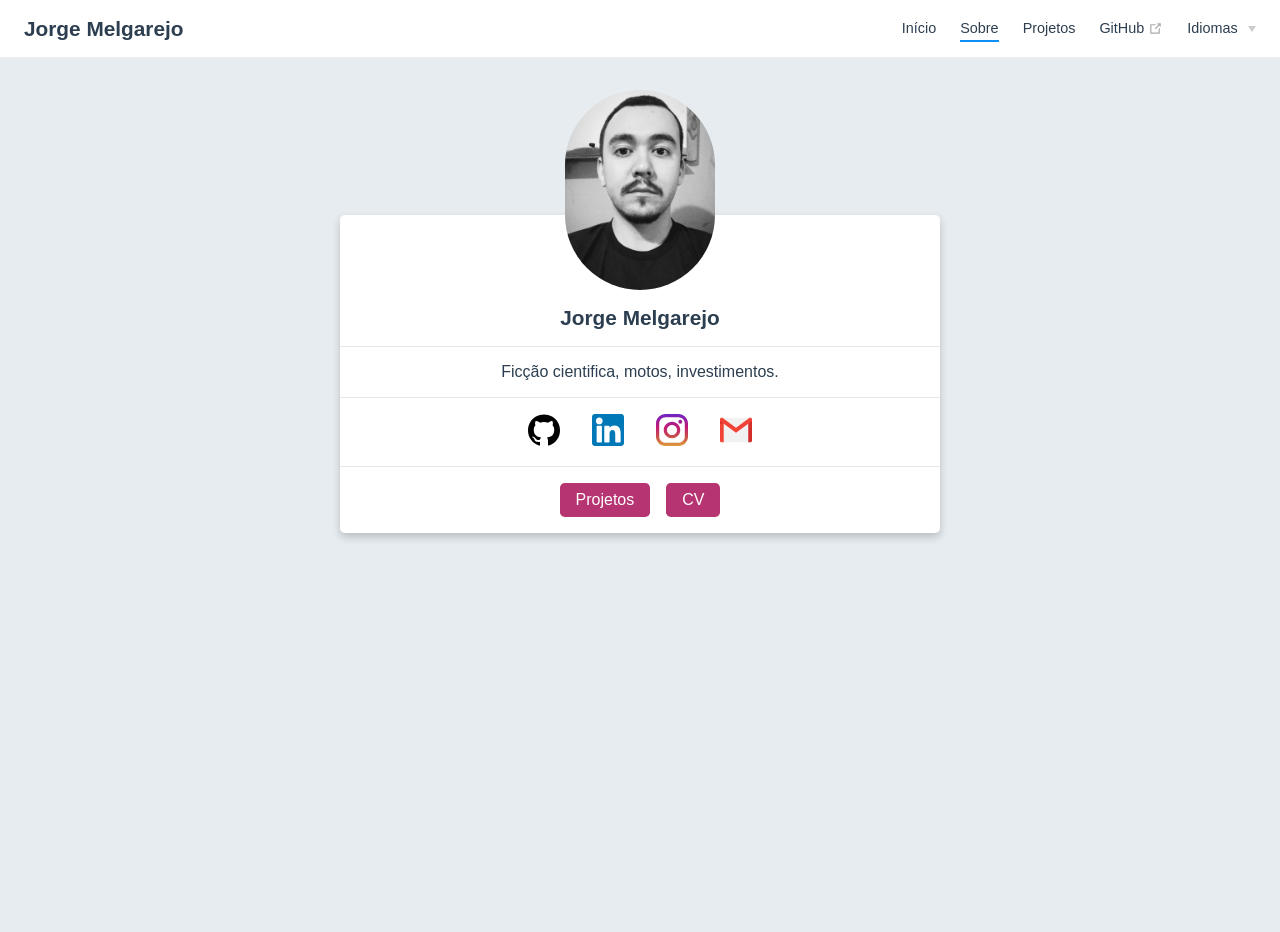
==== about/index.html @ 04cc94ba "deploy" ====
<!DOCTYPE html>
<html lang="pt-BR">
  <head>
    <meta charset="utf-8">
    <meta name="viewport" content="width=device-width,initial-scale=1">
    <title>Jorge Melgarejo</title>
    <meta name="generator" content="VuePress 1.5.3">
    <link rel="icon" href="/logo.png">
    <meta name="description" content="The biography and information about me.">
    <link rel="preload" href="/assets/css/0.styles.c56a1802.css" as="style"><link rel="preload" href="/assets/js/app.47194b78.js" as="script"><link rel="preload" href="/assets/js/2.9ec59a6b.js" as="script"><link rel="preload" href="/assets/js/8.82a5b5f2.js" as="script"><link rel="preload" href="/assets/js/3.fc1ea5b7.js" as="script"><link rel="prefetch" href="/assets/js/10.62d41297.js"><link rel="prefetch" href="/assets/js/11.f53e8760.js"><link rel="prefetch" href="/assets/js/12.a0741270.js"><link rel="prefetch" href="/assets/js/13.92854e87.js"><link rel="prefetch" href="/assets/js/14.8f870575.js"><link rel="prefetch" href="/assets/js/15.71a6c7db.js"><link rel="prefetch" href="/assets/js/16.1d8cc1f4.js"><link rel="prefetch" href="/assets/js/17.1a562df9.js"><link rel="prefetch" href="/assets/js/18.a30d5e78.js"><link rel="prefetch" href="/assets/js/4.2cf23962.js"><link rel="prefetch" href="/assets/js/5.73436ad9.js"><link rel="prefetch" href="/assets/js/6.7384911a.js"><link rel="prefetch" href="/assets/js/7.5aa3887d.js"><link rel="prefetch" href="/assets/js/9.70834c76.js">
    <link rel="stylesheet" href="/assets/css/0.styles.c56a1802.css">
  </head>
  <body>
    <div id="app" data-server-rendered="true"><div class="theme-container no-sidebar about-page"><header class="navbar"><div class="sidebar-button"><svg xmlns="http://www.w3.org/2000/svg" aria-hidden="true" role="img" viewBox="0 0 448 512" class="icon"><path fill="currentColor" d="M436 124H12c-6.627 0-12-5.373-12-12V80c0-6.627 5.373-12 12-12h424c6.627 0 12 5.373 12 12v32c0 6.627-5.373 12-12 12zm0 160H12c-6.627 0-12-5.373-12-12v-32c0-6.627 5.373-12 12-12h424c6.627 0 12 5.373 12 12v32c0 6.627-5.373 12-12 12zm0 160H12c-6.627 0-12-5.373-12-12v-32c0-6.627 5.373-12 12-12h424c6.627 0 12 5.373 12 12v32c0 6.627-5.373 12-12 12z"></path></svg></div> <a href="/" class="home-link router-link-active"><!----> <span class="site-name">Jorge Melgarejo</span></a> <div class="links"><!----> <nav class="nav-links can-hide"><div class="nav-item"><a href="/" class="nav-link">
  Início
</a></div><div class="nav-item"><a href="/about/" aria-current="page" class="nav-link router-link-exact-active router-link-active">
  Sobre
</a></div><div class="nav-item"><a href="/projects/" class="nav-link">
  Projetos
</a></div><div class="nav-item"><a href="https://github.com/joorgelm" target="_blank" rel="noopener noreferrer" class="nav-link external">
  GitHub
  <svg xmlns="http://www.w3.org/2000/svg" aria-hidden="true" x="0px" y="0px" viewBox="0 0 100 100" width="15" height="15" class="icon outbound"><path fill="currentColor" d="M18.8,85.1h56l0,0c2.2,0,4-1.8,4-4v-32h-8v28h-48v-48h28v-8h-32l0,0c-2.2,0-4,1.8-4,4v56C14.8,83.3,16.6,85.1,18.8,85.1z"></path> <polygon fill="currentColor" points="45.7,48.7 51.3,54.3 77.2,28.5 77.2,37.2 85.2,37.2 85.2,14.9 62.8,14.9 62.8,22.9 71.5,22.9"></polygon></svg></a></div><div class="nav-item"><div class="dropdown-wrapper"><button type="button" aria-label="Select language" class="dropdown-title"><span class="title">Idiomas</span> <span class="arrow right"></span></button> <ul class="nav-dropdown" style="display:none;"><li class="dropdown-item"><!----> <a href="/about/" aria-current="page" class="nav-link router-link-exact-active router-link-active">
  pt-BR
</a></li><li class="dropdown-item"><!----> <a href="/en/about/" class="nav-link">
  en-US
</a></li></ul></div></div> <!----></nav></div></header> <div class="sidebar-mask"></div> <aside class="sidebar"><nav class="nav-links"><div class="nav-item"><a href="/" class="nav-link">
  Início
</a></div><div class="nav-item"><a href="/about/" aria-current="page" class="nav-link router-link-exact-active router-link-active">
  Sobre
</a></div><div class="nav-item"><a href="/projects/" class="nav-link">
  Projetos
</a></div><div class="nav-item"><a href="https://github.com/joorgelm" target="_blank" rel="noopener noreferrer" class="nav-link external">
  GitHub
  <svg xmlns="http://www.w3.org/2000/svg" aria-hidden="true" x="0px" y="0px" viewBox="0 0 100 100" width="15" height="15" class="icon outbound"><path fill="currentColor" d="M18.8,85.1h56l0,0c2.2,0,4-1.8,4-4v-32h-8v28h-48v-48h28v-8h-32l0,0c-2.2,0-4,1.8-4,4v56C14.8,83.3,16.6,85.1,18.8,85.1z"></path> <polygon fill="currentColor" points="45.7,48.7 51.3,54.3 77.2,28.5 77.2,37.2 85.2,37.2 85.2,14.9 62.8,14.9 62.8,22.9 71.5,22.9"></polygon></svg></a></div><div class="nav-item"><div class="dropdown-wrapper"><button type="button" aria-label="Select language" class="dropdown-title"><span class="title">Idiomas</span> <span class="arrow right"></span></button> <ul class="nav-dropdown" style="display:none;"><li class="dropdown-item"><!----> <a href="/about/" aria-current="page" class="nav-link router-link-exact-active router-link-active">
  pt-BR
</a></li><li class="dropdown-item"><!----> <a href="/en/about/" class="nav-link">
  en-US
</a></li></ul></div></div> <!----></nav>  <!----> </aside> <main class="page"> <div class="theme-default-content content__default"><div class="about-card"><div class="avatar"><img src="/profile.jpg" alt></div> <div class="card"><div class="bio"><div class="head"><span>
          Jorge Melgarejo
        </span></div> <div class="description"></div></div> <div class="interests"><span>
        Ficção cientifica, motos, investimentos.
      </span></div> <div class="socials"><div><a href="https://github.com/joorgelm" target="_blank"><img src="/icons/github.svg" alt="github" title="github"></a></div><div><a href="https://www.linkedin.com/in/jlmelgarejo/" target="_blank"><img src="/icons/linkedin.svg" alt="linkedin" title="linkedin"></a></div><div><a href="https://www.instagram.com/joorgelm/" target="_blank"><img src="/icons/instagram.svg" alt="instagram" title="instagram"></a></div><div><a href="mailto:melgarejo.colarte@gmail.com" target="_blank"><img src="/icons/email.svg" alt="email" title="email"></a></div></div> <div class="actions"><div><a href="/projects/" target="" class="button">
          Projetos
        </a></div><div><a href="/cv/cv.pdf" target="" class="button">
          CV
        </a></div></div></div></div></div> <footer class="page-edit"><!----> <!----></footer> <!----> </main></div><div class="global-ui"></div></div>
    <script src="/assets/js/app.47194b78.js" defer></script><script src="/assets/js/2.9ec59a6b.js" defer></script><script src="/assets/js/8.82a5b5f2.js" defer></script><script src="/assets/js/3.fc1ea5b7.js" defer></script>
  </body>
</html>
---- assets/css/0.styles.c56a1802.css ----
code[class*=language-],pre[class*=language-]{color:#ccc;background:none;font-family:Consolas,Monaco,Andale Mono,Ubuntu Mono,monospace;font-size:1em;text-align:left;white-space:pre;word-spacing:normal;word-break:normal;word-wrap:normal;line-height:1.5;-moz-tab-size:4;-o-tab-size:4;tab-size:4;-webkit-hyphens:none;-ms-hyphens:none;hyphens:none}pre[class*=language-]{padding:1em;margin:.5em 0;overflow:auto}:not(pre)>code[class*=language-],pre[class*=language-]{background:#2d2d2d}:not(pre)>code[class*=language-]{padding:.1em;border-radius:.3em;white-space:normal}.token.block-comment,.token.cdata,.token.comment,.token.doctype,.token.prolog{color:#999}.token.punctuation{color:#ccc}.token.attr-name,.token.deleted,.token.namespace,.token.tag{color:#e2777a}.token.function-name{color:#6196cc}.token.boolean,.token.function,.token.number{color:#f08d49}.token.class-name,.token.constant,.token.property,.token.symbol{color:#f8c555}.token.atrule,.token.builtin,.token.important,.token.keyword,.token.selector{color:#cc99cd}.token.attr-value,.token.char,.token.regex,.token.string,.token.variable{color:#7ec699}.token.entity,.token.operator,.token.url{color:#67cdcc}.token.bold,.token.important{font-weight:700}.token.italic{font-style:italic}.token.entity{cursor:help}.token.inserted{color:green}.theme-default-content code{color:#476582;padding:.25rem .5rem;margin:0;font-size:.85em;background-color:rgba(27,31,35,.05);border-radius:3px}.theme-default-content code .token.deleted{color:#ec5975}.theme-default-content code .token.inserted{color:#0984e3}.theme-default-content pre,.theme-default-content pre[class*=language-]{line-height:1.4;padding:1.25rem 1.5rem;margin:.85rem 0;background-color:#282c34;border-radius:6px;overflow:auto}.theme-default-content pre[class*=language-] code,.theme-default-content pre code{color:#fff;padding:0;background-color:transparent;border-radius:0}div[class*=language-]{position:relative;background-color:#282c34;border-radius:6px}div[class*=language-] .highlight-lines{-webkit-user-select:none;-ms-user-select:none;user-select:none;padding-top:1.3rem;position:absolute;top:0;left:0;width:100%;line-height:1.4}div[class*=language-] .highlight-lines .highlighted{background-color:rgba(0,0,0,.66)}div[class*=language-] pre,div[class*=language-] pre[class*=language-]{background:transparent;position:relative;z-index:1}div[class*=language-]:before{position:absolute;z-index:3;top:.8em;right:1em;font-size:.75rem;color:hsla(0,0%,100%,.4)}div[class*=language-]:not(.line-numbers-mode) .line-numbers-wrapper{display:none}div[class*=language-].line-numbers-mode .highlight-lines .highlighted{position:relative}div[class*=language-].line-numbers-mode .highlight-lines .highlighted:before{content:" ";position:absolute;z-index:3;left:0;top:0;display:block;width:3.5rem;height:100%;background-color:rgba(0,0,0,.66)}div[class*=language-].line-numbers-mode pre{padding-left:4.5rem;vertical-align:middle}div[class*=language-].line-numbers-mode .line-numbers-wrapper{position:absolute;top:0;width:3.5rem;text-align:center;color:hsla(0,0%,100%,.3);padding:1.25rem 0;line-height:1.4}div[class*=language-].line-numbers-mode .line-numbers-wrapper br{-webkit-user-select:none;-ms-user-select:none;user-select:none}div[class*=language-].line-numbers-mode .line-numbers-wrapper .line-number{position:relative;z-index:4;-webkit-user-select:none;-ms-user-select:none;user-select:none;font-size:.85em}div[class*=language-].line-numbers-mode:after{content:"";position:absolute;z-index:2;top:0;left:0;width:3.5rem;height:100%;border-radius:6px 0 0 6px;border-right:1px solid rgba(0,0,0,.66);background-color:#282c34}div[class~=language-js]:before{content:"js"}div[class~=language-ts]:before{content:"ts"}div[class~=language-html]:before{content:"html"}div[class~=language-md]:before{content:"md"}div[class~=language-vue]:before{content:"vue"}div[class~=language-css]:before{content:"css"}div[class~=language-sass]:before{content:"sass"}div[class~=language-scss]:before{content:"scss"}div[class~=language-less]:before{content:"less"}div[class~=language-stylus]:before{content:"stylus"}div[class~=language-go]:before{content:"go"}div[class~=language-java]:before{content:"java"}div[class~=language-c]:before{content:"c"}div[class~=language-sh]:before{content:"sh"}div[class~=language-yaml]:before{content:"yaml"}div[class~=language-py]:before{content:"py"}div[class~=language-docker]:before{content:"docker"}div[class~=language-dockerfile]:before{content:"dockerfile"}div[class~=language-makefile]:before{content:"makefile"}div[class~=language-javascript]:before{content:"js"}div[class~=language-typescript]:before{content:"ts"}div[class~=language-markup]:before{content:"html"}div[class~=language-markdown]:before{content:"md"}div[class~=language-json]:before{content:"json"}div[class~=language-ruby]:before{content:"rb"}div[class~=language-python]:before{content:"py"}div[class~=language-bash]:before{content:"sh"}div[class~=language-php]:before{content:"php"}.custom-block .custom-block-title{font-weight:600;margin-bottom:-.4rem}.custom-block.danger,.custom-block.tip,.custom-block.warning{padding:.1rem 1.5rem;border-left-width:.5rem;border-left-style:solid;margin:1rem 0}.custom-block.tip{background-color:#f3f5f7;border-color:#42b983}.custom-block.warning{background-color:rgba(255,229,100,.3);border-color:#e7c000;color:#6b5900}.custom-block.warning .custom-block-title{color:#b29400}.custom-block.warning a{color:#2c3e50}.custom-block.danger{background-color:#ffe6e6;border-color:#c00;color:#4d0000}.custom-block.danger .custom-block-title{color:#900}.custom-block.danger a{color:#2c3e50}.custom-block.details{display:block;position:relative;border-radius:2px;margin:1.6em 0;padding:1.6em;background-color:#eee}.custom-block.details h4{margin-top:0}.custom-block.details figure:last-child,.custom-block.details p:last-child{margin-bottom:0;padding-bottom:0}.custom-block.details summary{outline:none;cursor:pointer}.arrow{display:inline-block;width:0;height:0}.arrow.up{border-bottom:6px solid #ccc}.arrow.down,.arrow.up{border-left:4px solid transparent;border-right:4px solid transparent}.arrow.down{border-top:6px solid #ccc}.arrow.right{border-left:6px solid #ccc}.arrow.left,.arrow.right{border-top:4px solid transparent;border-bottom:4px solid transparent}.arrow.left{border-right:6px solid #ccc}.theme-default-content:not(.custom){max-width:740px;margin:0 auto;padding:2rem 2.5rem}@media (max-width:959px){.theme-default-content:not(.custom){padding:2rem}}@media (max-width:419px){.theme-default-content:not(.custom){padding:1.5rem}}.table-of-contents .badge{vertical-align:middle}body,html{padding:0;margin:0;background-color:#fff}body{font-family:-apple-system,BlinkMacSystemFont,Segoe UI,Roboto,Oxygen,Ubuntu,Cantarell,Fira Sans,Droid Sans,Helvetica Neue,sans-serif;-webkit-font-smoothing:antialiased;-moz-osx-font-smoothing:grayscale;font-size:16px;color:#2c3e50}.page{padding-left:20rem}.navbar{z-index:20;right:0;height:3.6rem;background-color:#fff;box-sizing:border-box;border-bottom:1px solid #eaecef}.navbar,.sidebar-mask{position:fixed;top:0;left:0}.sidebar-mask{z-index:9;width:100vw;height:100vh;display:none}.sidebar{font-size:16px;background-color:#fff;width:20rem;position:fixed;z-index:10;margin:0;top:3.6rem;left:0;bottom:0;box-sizing:border-box;border-right:1px solid #eaecef;overflow-y:auto}.theme-default-content:not(.custom)>:first-child{margin-top:3.6rem}.theme-default-content:not(.custom) a:hover{text-decoration:underline}.theme-default-content:not(.custom) p.demo{padding:1rem 1.5rem;border:1px solid #ddd;border-radius:4px}.theme-default-content:not(.custom) img{max-width:100%}.theme-default-content.custom{padding:0;margin:0}.theme-default-content.custom img{max-width:100%}a{font-weight:500;text-decoration:none}a,p a code{color:#0984e3}p a code{font-weight:400}kbd{background:#eee;border:.15rem solid #ddd;border-bottom:.25rem solid #ddd;border-radius:.15rem;padding:0 .15em}blockquote{font-size:1rem;color:#999;border-left:.2rem solid #dfe2e5;margin:1rem 0;padding:.25rem 0 .25rem 1rem}blockquote>p{margin:0}ol,ul{padding-left:1.2em}strong{font-weight:600}h1,h2,h3,h4,h5,h6{font-weight:600;line-height:1.25}.theme-default-content:not(.custom)>h1,.theme-default-content:not(.custom)>h2,.theme-default-content:not(.custom)>h3,.theme-default-content:not(.custom)>h4,.theme-default-content:not(.custom)>h5,.theme-default-content:not(.custom)>h6{margin-top:-3.1rem;padding-top:4.6rem;margin-bottom:0}.theme-default-content:not(.custom)>h1:first-child,.theme-default-content:not(.custom)>h2:first-child,.theme-default-content:not(.custom)>h3:first-child,.theme-default-content:not(.custom)>h4:first-child,.theme-default-content:not(.custom)>h5:first-child,.theme-default-content:not(.custom)>h6:first-child{margin-top:-1.5rem;margin-bottom:1rem}.theme-default-content:not(.custom)>h1:first-child+.custom-block,.theme-default-content:not(.custom)>h1:first-child+p,.theme-default-content:not(.custom)>h1:first-child+pre,.theme-default-content:not(.custom)>h2:first-child+.custom-block,.theme-default-content:not(.custom)>h2:first-child+p,.theme-default-content:not(.custom)>h2:first-child+pre,.theme-default-content:not(.custom)>h3:first-child+.custom-block,.theme-default-content:not(.custom)>h3:first-child+p,.theme-default-content:not(.custom)>h3:first-child+pre,.theme-default-content:not(.custom)>h4:first-child+.custom-block,.theme-default-content:not(.custom)>h4:first-child+p,.theme-default-content:not(.custom)>h4:first-child+pre,.theme-default-content:not(.custom)>h5:first-child+.custom-block,.theme-default-content:not(.custom)>h5:first-child+p,.theme-default-content:not(.custom)>h5:first-child+pre,.theme-default-content:not(.custom)>h6:first-child+.custom-block,.theme-default-content:not(.custom)>h6:first-child+p,.theme-default-content:not(.custom)>h6:first-child+pre{margin-top:2rem}h1:hover .header-anchor,h2:hover .header-anchor,h3:hover .header-anchor,h4:hover .header-anchor,h5:hover .header-anchor,h6:hover .header-anchor{opacity:1}h1{font-size:2.2rem}h2{font-size:1.65rem;padding-bottom:.3rem;border-bottom:1px solid #eaecef}h3{font-size:1.35rem}a.header-anchor{font-size:.85em;float:left;margin-left:-.87em;padding-right:.23em;margin-top:.125em;opacity:0}a.header-anchor:hover{text-decoration:none}.line-number,code,kbd{font-family:source-code-pro,Menlo,Monaco,Consolas,Courier New,monospace}ol,p,ul{line-height:1.7}hr{border:0;border-top:1px solid #eaecef}table{border-collapse:collapse;margin:1rem 0;display:block;overflow-x:auto}tr{border-top:1px solid #dfe2e5}tr:nth-child(2n){background-color:#f6f8fa}td,th{border:1px solid #dfe2e5;padding:.6em 1em}.theme-container.sidebar-open .sidebar-mask{display:block}.theme-container.no-navbar .theme-default-content:not(.custom)>h1,.theme-container.no-navbar h2,.theme-container.no-navbar h3,.theme-container.no-navbar h4,.theme-container.no-navbar h5,.theme-container.no-navbar h6{margin-top:1.5rem;padding-top:0}.theme-container.no-navbar .sidebar{top:0}@media (min-width:720px){.theme-container.no-sidebar .sidebar{display:none}.theme-container.no-sidebar .page{padding-left:0}}@media (max-width:959px){.sidebar{font-size:15px;width:16.4rem}.page{padding-left:16.4rem}}@media (max-width:719px){.sidebar{top:0;padding-top:3.6rem;transform:translateX(-100%);transition:transform .2s ease}.page{padding-left:0}.theme-container.sidebar-open .sidebar{transform:translateX(0)}.theme-container.no-navbar .sidebar{padding-top:0}}@media (max-width:419px){h1{font-size:1.9rem}.theme-default-content div[class*=language-]{margin:.85rem -1.5rem;border-radius:0}}.icon.outbound{display:none}#nprogress{pointer-events:none}#nprogress .bar{background:#0984e3;position:fixed;z-index:1031;top:0;left:0;width:100%;height:2px}#nprogress .peg{display:block;position:absolute;right:0;width:100px;height:100%;box-shadow:0 0 10px #0984e3,0 0 5px #0984e3;opacity:1;transform:rotate(3deg) translateY(-4px)}#nprogress .spinner{display:block;position:fixed;z-index:1031;top:15px;right:15px}#nprogress .spinner-icon{width:18px;height:18px;box-sizing:border-box;border-color:#0984e3 transparent transparent #0984e3;border-style:solid;border-width:2px;border-radius:50%;-webkit-animation:nprogress-spinner .4s linear infinite;animation:nprogress-spinner .4s linear infinite}.nprogress-custom-parent{overflow:hidden;position:relative}.nprogress-custom-parent #nprogress .bar,.nprogress-custom-parent #nprogress .spinner{position:absolute}@-webkit-keyframes nprogress-spinner{0%{transform:rotate(0deg)}to{transform:rotate(1turn)}}@keyframes nprogress-spinner{0%{transform:rotate(0deg)}to{transform:rotate(1turn)}}.icon.outbound{color:#aaa;display:inline-block;vertical-align:middle;position:relative;top:-1px}.home{padding:3.6rem 2rem 0;max-width:960px;margin:0 auto;display:block}.home .hero{text-align:center}.home .hero img{max-width:100%;max-height:280px;display:block;margin:3rem auto 1.5rem}.home .hero h1{font-size:3rem}.home .hero .action,.home .hero .description,.home .hero h1{margin:1.8rem auto}.home .hero .description{max-width:35rem;font-size:1.6rem;line-height:1.3;color:#6a8bad}.home .hero .action-button{display:inline-block;font-size:1.2rem;color:#fff;background-color:#0984e3;padding:.8rem 1.6rem;border-radius:4px;transition:background-color .1s ease;box-sizing:border-box;border-bottom:1px solid #0877cc}.home .hero .action-button:hover{background-color:#1292f6}.home .features{border-top:1px solid #eaecef;padding:1.2rem 0;margin-top:2.5rem;display:flex;flex-wrap:wrap;align-items:flex-start;align-content:stretch;justify-content:space-between}.home .feature{flex-grow:1;flex-basis:30%;max-width:30%}.home .feature h2{font-size:1.4rem;font-weight:500;border-bottom:none;padding-bottom:0;color:#3a5169}.home .feature p{color:#4e6e8e}.home .footer{padding:2.5rem;border-top:1px solid #eaecef;text-align:center;color:#4e6e8e}@media (max-width:719px){.home .features{flex-direction:column}.home .feature{max-width:100%;padding:0 2.5rem}}@media (max-width:419px){.home{padding-left:1.5rem;padding-right:1.5rem}.home .hero img{max-height:210px;margin:2rem auto 1.2rem}.home .hero h1{font-size:2rem}.home .hero .action,.home .hero .description,.home .hero h1{margin:1.2rem auto}.home .hero .description{font-size:1.2rem}.home .hero .action-button{font-size:1rem;padding:.6rem 1.2rem}.home .feature h2{font-size:1.25rem}}.search-box{display:inline-block;position:relative;margin-right:1rem}.search-box input{cursor:text;width:10rem;height:2rem;color:#4e6e8e;display:inline-block;border:1px solid #cfd4db;border-radius:2rem;font-size:.9rem;line-height:2rem;padding:0 .5rem 0 2rem;outline:none;transition:all .2s ease;background:#fff url(/assets/img/search.83621669.svg) .6rem .5rem no-repeat;background-size:1rem}.search-box input:focus{cursor:auto;border-color:#0984e3}.search-box .suggestions{background:#fff;width:20rem;position:absolute;top:2rem;border:1px solid #cfd4db;border-radius:6px;padding:.4rem;list-style-type:none}.search-box .suggestions.align-right{right:0}.search-box .suggestion{line-height:1.4;padding:.4rem .6rem;border-radius:4px;cursor:pointer}.search-box .suggestion a{white-space:normal;color:#5d82a6}.search-box .suggestion a .page-title{font-weight:600}.search-box .suggestion a .header{font-size:.9em;margin-left:.25em}.search-box .suggestion.focused{background-color:#f3f4f5}.search-box .suggestion.focused a{color:#0984e3}@media (max-width:959px){.search-box input{cursor:pointer;width:0;border-color:transparent;position:relative}.search-box input:focus{cursor:text;left:0;width:10rem}}@media (-ms-high-contrast:none){.search-box input{height:2rem}}@media (max-width:959px) and (min-width:719px){.search-box .suggestions{left:0}}@media (max-width:719px){.search-box{margin-right:0}.search-box input{left:1rem}.search-box .suggestions{right:0}}@media (max-width:419px){.search-box .suggestions{width:calc(100vw - 4rem)}.search-box input:focus{width:8rem}}.sidebar-button{cursor:pointer;display:none;width:1.25rem;height:1.25rem;position:absolute;padding:.6rem;top:.6rem;left:1rem}.sidebar-button .icon{display:block;width:1.25rem;height:1.25rem}@media (max-width:719px){.sidebar-button{display:block}}.dropdown-enter,.dropdown-leave-to{height:0!important}.dropdown-wrapper{cursor:pointer}.dropdown-wrapper .dropdown-title{display:block;font-size:.9rem;font-family:inherit;cursor:inherit;padding:inherit;line-height:1.4rem;background:transparent;border:none;font-weight:500;color:#2c3e50}.dropdown-wrapper .dropdown-title:hover{border-color:transparent}.dropdown-wrapper .dropdown-title .arrow{vertical-align:middle;margin-top:-1px;margin-left:.4rem}.dropdown-wrapper .nav-dropdown .dropdown-item{color:inherit;line-height:1.7rem}.dropdown-wrapper .nav-dropdown .dropdown-item h4{margin:.45rem 0 0;border-top:1px solid #eee;padding:1rem 1.5rem .45rem 1.25rem}.dropdown-wrapper .nav-dropdown .dropdown-item .dropdown-subitem-wrapper{padding:0;list-style:none}.dropdown-wrapper .nav-dropdown .dropdown-item .dropdown-subitem-wrapper .dropdown-subitem{font-size:.9em}.dropdown-wrapper .nav-dropdown .dropdown-item a{display:block;line-height:1.7rem;position:relative;border-bottom:none;font-weight:400;margin-bottom:0;padding:0 1.5rem 0 1.25rem}.dropdown-wrapper .nav-dropdown .dropdown-item a.router-link-active,.dropdown-wrapper .nav-dropdown .dropdown-item a:hover{color:#0984e3}.dropdown-wrapper .nav-dropdown .dropdown-item a.router-link-active:after{content:"";width:0;height:0;border-left:5px solid #0984e3;border-top:3px solid transparent;border-bottom:3px solid transparent;position:absolute;top:calc(50% - 2px);left:9px}.dropdown-wrapper .nav-dropdown .dropdown-item:first-child h4{margin-top:0;padding-top:0;border-top:0}@media (max-width:719px){.dropdown-wrapper.open .dropdown-title{margin-bottom:.5rem}.dropdown-wrapper .dropdown-title{font-weight:600;font-size:inherit}.dropdown-wrapper .dropdown-title:hover{color:#0984e3}.dropdown-wrapper .nav-dropdown{transition:height .1s ease-out;overflow:hidden}.dropdown-wrapper .nav-dropdown .dropdown-item h4{border-top:0;margin-top:0;padding-top:0}.dropdown-wrapper .nav-dropdown .dropdown-item>a,.dropdown-wrapper .nav-dropdown .dropdown-item h4{font-size:15px;line-height:2rem}.dropdown-wrapper .nav-dropdown .dropdown-item .dropdown-subitem{font-size:14px;padding-left:1rem}}@media (min-width:719px){.dropdown-wrapper{height:1.8rem}.dropdown-wrapper.open .nav-dropdown,.dropdown-wrapper:hover .nav-dropdown{display:block!important}.dropdown-wrapper.open:blur{display:none}.dropdown-wrapper .dropdown-title .arrow{border-left:4px solid transparent;border-right:4px solid transparent;border-top:6px solid #ccc;border-bottom:0}.dropdown-wrapper .nav-dropdown{display:none;height:auto!important;box-sizing:border-box;max-height:calc(100vh - 2.7rem);overflow-y:auto;position:absolute;top:100%;right:0;background-color:#fff;padding:.6rem 0;border:1px solid;border-color:#ddd #ddd #ccc;text-align:left;border-radius:.25rem;white-space:nowrap;margin:0}}.nav-links{display:inline-block}.nav-links a{line-height:1.4rem;color:inherit}.nav-links a.router-link-active,.nav-links a:hover{color:#0984e3}.nav-links .nav-item{position:relative;display:inline-block;margin-left:1.5rem;line-height:2rem}.nav-links .nav-item:first-child{margin-left:0}.nav-links .repo-link{margin-left:1.5rem}@media (max-width:719px){.nav-links .nav-item,.nav-links .repo-link{margin-left:0}}@media (min-width:719px){.nav-links a.router-link-active,.nav-links a:hover{color:#2c3e50}.nav-item>a:not(.external).router-link-active,.nav-item>a:not(.external):hover{margin-bottom:-2px;border-bottom:2px solid #0d90f5}}.navbar{padding:.7rem 1.5rem;line-height:2.2rem}.navbar a,.navbar img,.navbar span{display:inline-block}.navbar .logo{height:2.2rem;min-width:2.2rem;margin-right:.8rem;vertical-align:top}.navbar .site-name{font-size:1.3rem;font-weight:600;color:#2c3e50;position:relative}.navbar .links{padding-left:1.5rem;box-sizing:border-box;background-color:#fff;white-space:nowrap;font-size:.9rem;position:absolute;right:1.5rem;top:.7rem;display:flex}.navbar .links .search-box{flex:0 0 auto;vertical-align:top}@media (max-width:719px){.navbar{padding-left:4rem}.navbar .can-hide{display:none}.navbar .links{padding-left:1.5rem}.navbar .site-name{width:calc(100vw - 9.4rem);overflow:hidden;white-space:nowrap;text-overflow:ellipsis}}.page-edit{max-width:740px;margin:0 auto;padding:2rem 2.5rem}@media (max-width:959px){.page-edit{padding:2rem}}@media (max-width:419px){.page-edit{padding:1.5rem}}.page-edit{padding-top:1rem;padding-bottom:1rem;overflow:auto}.page-edit .edit-link{display:inline-block}.page-edit .edit-link a{color:#4e6e8e;margin-right:.25rem}.page-edit .last-updated{float:right;font-size:.9em}.page-edit .last-updated .prefix{font-weight:500;color:#4e6e8e}.page-edit .last-updated .time{font-weight:400;color:#767676}@media (max-width:719px){.page-edit .edit-link{margin-bottom:.5rem}.page-edit .last-updated{font-size:.8em;float:none;text-align:left}}.page-nav{max-width:740px;margin:0 auto;padding:2rem 2.5rem}@media (max-width:959px){.page-nav{padding:2rem}}@media (max-width:419px){.page-nav{padding:1.5rem}}.page-nav{padding-top:1rem;padding-bottom:0}.page-nav .inner{min-height:2rem;margin-top:0;border-top:1px solid #eaecef;padding-top:1rem;overflow:auto}.page-nav .next{float:right}.page{padding-bottom:2rem;display:block}.sidebar-group .sidebar-group{padding-left:.5em}.sidebar-group:not(.collapsable) .sidebar-heading:not(.clickable){cursor:auto;color:inherit}.sidebar-group.is-sub-group{padding-left:0}.sidebar-group.is-sub-group>.sidebar-heading{font-size:.95em;line-height:1.4;font-weight:400;padding-left:2rem}.sidebar-group.is-sub-group>.sidebar-heading:not(.clickable){opacity:.5}.sidebar-group.is-sub-group>.sidebar-group-items{padding-left:1rem}.sidebar-group.is-sub-group>.sidebar-group-items>li>.sidebar-link{font-size:.95em;border-left:none}.sidebar-group.depth-2>.sidebar-heading{border-left:none}.sidebar-heading{color:#2c3e50;transition:color .15s ease;cursor:pointer;font-size:1.1em;font-weight:700;padding:.35rem 1.5rem .35rem 1.25rem;width:100%;box-sizing:border-box;margin:0;border-left:.25rem solid transparent}.sidebar-heading.open,.sidebar-heading:hover{color:inherit}.sidebar-heading .arrow{position:relative;top:-.12em;left:.5em}.sidebar-heading.clickable.active{font-weight:600;color:#0984e3;border-left-color:#0984e3}.sidebar-heading.clickable:hover{color:#0984e3}.sidebar-group-items{transition:height .1s ease-out;font-size:.95em;overflow:hidden}.sidebar .sidebar-sub-headers{padding-left:1rem;font-size:.95em}a.sidebar-link{font-size:1em;font-weight:400;display:inline-block;color:#2c3e50;border-left:.25rem solid transparent;padding:.35rem 1rem .35rem 1.25rem;line-height:1.4;width:100%;box-sizing:border-box}a.sidebar-link:hover{color:#0984e3}a.sidebar-link.active{font-weight:600;color:#0984e3;border-left-color:#0984e3}.sidebar-group a.sidebar-link{padding-left:2rem}.sidebar-sub-headers a.sidebar-link{padding-top:.25rem;padding-bottom:.25rem;border-left:none}.sidebar-sub-headers a.sidebar-link.active{font-weight:500}.sidebar ul{padding:0;margin:0;list-style-type:none}.sidebar a{display:inline-block}.sidebar .nav-links{display:none;border-bottom:1px solid #eaecef;padding:.5rem 0 .75rem}.sidebar .nav-links a{font-weight:600}.sidebar .nav-links .nav-item,.sidebar .nav-links .repo-link{display:block;line-height:1.25rem;font-size:1.1em;padding:.5rem 0 .5rem 1.5rem}.sidebar>.sidebar-links{padding:1.5rem 0}.sidebar>.sidebar-links>li>a.sidebar-link{font-size:1.1em;line-height:1.7;font-weight:700}.sidebar>.sidebar-links>li:not(:first-child){margin-top:.75rem}@media (max-width:719px){.sidebar .nav-links{display:block}.sidebar .nav-links .dropdown-wrapper .nav-dropdown .dropdown-item a.router-link-active:after{top:calc(1rem - 2px)}.sidebar>.sidebar-links{padding:1rem 0}}.theme-container.home-page .page .md-card .card-content ul{margin-top:0}.theme-container.about-page .page{background-color:#e6ecf0;min-height:100vh}.theme-container.about-page .page .last-updated{display:none}.theme-container.home-page .page{font-size:14px;font-family:lucida grande,lucida sans unicode,lucida,Helvetica Neue,Helvetica,Arial,sans-serif}.theme-container.home-page .page p{margin:0 0 .5rem}.theme-container.home-page .page ol,.theme-container.home-page .page p,.theme-container.home-page .page ul{line-height:normal}.theme-container.home-page .page a{font-weight:400}.theme-container.home-page .page .theme-default-content:not(.custom)>h2{margin-bottom:.5rem}.theme-container.home-page .page .theme-default-content:not(.custom)>h2:first-child+p{margin-top:.5rem}.theme-container.home-page .page .theme-default-content:not(.custom)>h3{padding-top:4rem}.theme-container.home-page .page .md-card{margin-top:.5em}.theme-container.home-page .page .md-card .card-image{padding:.2rem}.theme-container.home-page .page .md-card .card-image img{max-width:120px;max-height:120px}.theme-container.home-page .page .md-card .card-content p{-webkit-margin-after:.2em}@media (max-width:419px){.theme-container.home-page .page ol,.theme-container.home-page .page p,.theme-container.home-page .page ul{line-height:1.5}.theme-container.home-page .page .md-card .card-image img{width:100%;max-width:400px}}.projects-page{background-color:#fafbfc}.about-card{width:100%;display:flex;flex-direction:column;align-items:center}.about-card .avatar{position:relative;z-index:1}.about-card .avatar img{display:block;width:100%;height:auto;max-width:150px;border-radius:500rem}.about-card .card{max-width:600px;width:100%;position:relative;top:-75px;padding-top:75px;margin-left:auto;margin-right:auto;background:#fff;box-shadow:0 4px 8px 0 rgba(0,0,0,.2);border-radius:.3rem;text-align:center}.about-card .card .bio{padding:1em}.about-card .card .bio .head{font-weight:700;font-size:1.3em}.about-card .card .bio .info{padding-top:.5rem;font-size:1em;color:rgba(0,0,0,.4)}.about-card .card .bio .description{text-align:justify}.about-card .card .bio .description p{padding:.8em .5em 0;line-height:normal;-webkit-margin-before:0;-webkit-margin-after:0}.about-card .card .bio .description p a{font-weight:400}.about-card .card .interests{padding:1em 1.5em;border-top:1px solid rgba(34,36,38,.1)}.about-card .card .socials{border-top:1px solid rgba(34,36,38,.1);display:flex;flex-direction:row;justify-content:center;flex-wrap:wrap}.about-card .card .socials img{width:32px;margin:1em;cursor:pointer}.about-card .card .actions{border-top:1px solid rgba(34,36,38,.1);display:flex;flex-direction:row;justify-content:center;flex-wrap:wrap}.about-card .card .actions .button{background-color:#b53471;border:none;border-radius:.3em;color:#fff;padding:.5em 1em;margin:1em .5em;font-size:1rem;font-family:inherit;font-weight:400;text-align:center;text-decoration:none;display:inline-block;transition-duration:.4s;cursor:pointer}.about-card .card .actions .button:hover{background-color:#34495e}.about-card .footer{padding:1rem;font-weight:200;font-size:1rem;text-align:center;color:#9fa9aa;margin-top:auto}.profile{display:flex;flex-direction:row;align-items:stretch}.profile .image{max-width:120px}.profile .image img{border-radius:20%;padding:2px;border:1px solid #f2f3f3}.profile .info{display:flex;flex:1 1;flex-direction:column;padding-left:3rem}.profile .info .name{font-size:1.85rem;font-weight:600}.profile .info .socials{display:flex;flex-direction:row}.profile .info .socials img{width:1.3rem;margin:0 .6rem 0 0;cursor:pointer}.profile .info .socials b{margin-left:1rem}.profile .info .contact .title{font-size:1.2rem;font-weight:400}.profile .info .contact .email{font-family:Courier New,Courier,monospace}@media (max-width:419px){.profile .image{max-width:100px}}.md-card{background-color:#fff;margin-top:1em;min-height:150px;display:flex;flex-direction:row;align-items:stretch}.md-card .card-image{display:flex;align-items:center;padding:.5rem}.md-card .card-image img{max-width:150px;max-height:150px;height:150px;border:1px solid #eee;border-radius:.2rem;-o-object-fit:cover;object-fit:cover}.md-card .card-content{padding:.5rem;flex-grow:1}.md-card .card-content p{line-height:normal;-webkit-margin-before:0;-webkit-margin-after:.5em}.md-card .card-content blockquote{font-size:1rem}.md-card.show-border{border:1px solid #eee;border-radius:.5rem;box-shadow:0 5px 15px -5px rgba(0,0,0,.1);padding:.5rem}@media (max-width:419px){.md-card{display:flex;flex-direction:column;margin:1rem -.5rem;padding:.5rem;box-sizing:border-box}.md-card .card-image{flex-grow:1;align-items:stretch}.md-card .card-image img{width:100%;max-width:400px}.md-card .card-content pre{margin:0;border-radius:6px}}.badge[data-v-15b7b770]{display:inline-block;font-size:14px;height:18px;line-height:18px;border-radius:3px;padding:0 6px;color:#fff}.badge.green[data-v-15b7b770],.badge.tip[data-v-15b7b770],.badge[data-v-15b7b770]{background-color:#42b983}.badge.error[data-v-15b7b770]{background-color:#da5961}.badge.warn[data-v-15b7b770],.badge.warning[data-v-15b7b770],.badge.yellow[data-v-15b7b770]{background-color:#e7c000}.badge+.badge[data-v-15b7b770]{margin-left:5px}
---- assets/css/0.styles.c56a1802.css ----
code[class*=language-],pre[class*=language-]{color:#ccc;background:none;font-family:Consolas,Monaco,Andale Mono,Ubuntu Mono,monospace;font-size:1em;text-align:left;white-space:pre;word-spacing:normal;word-break:normal;word-wrap:normal;line-height:1.5;-moz-tab-size:4;-o-tab-size:4;tab-size:4;-webkit-hyphens:none;-ms-hyphens:none;hyphens:none}pre[class*=language-]{padding:1em;margin:.5em 0;overflow:auto}:not(pre)>code[class*=language-],pre[class*=language-]{background:#2d2d2d}:not(pre)>code[class*=language-]{padding:.1em;border-radius:.3em;white-space:normal}.token.block-comment,.token.cdata,.token.comment,.token.doctype,.token.prolog{color:#999}.token.punctuation{color:#ccc}.token.attr-name,.token.deleted,.token.namespace,.token.tag{color:#e2777a}.token.function-name{color:#6196cc}.token.boolean,.token.function,.token.number{color:#f08d49}.token.class-name,.token.constant,.token.property,.token.symbol{color:#f8c555}.token.atrule,.token.builtin,.token.important,.token.keyword,.token.selector{color:#cc99cd}.token.attr-value,.token.char,.token.regex,.token.string,.token.variable{color:#7ec699}.token.entity,.token.operator,.token.url{color:#67cdcc}.token.bold,.token.important{font-weight:700}.token.italic{font-style:italic}.token.entity{cursor:help}.token.inserted{color:green}.theme-default-content code{color:#476582;padding:.25rem .5rem;margin:0;font-size:.85em;background-color:rgba(27,31,35,.05);border-radius:3px}.theme-default-content code .token.deleted{color:#ec5975}.theme-default-content code .token.inserted{color:#0984e3}.theme-default-content pre,.theme-default-content pre[class*=language-]{line-height:1.4;padding:1.25rem 1.5rem;margin:.85rem 0;background-color:#282c34;border-radius:6px;overflow:auto}.theme-default-content pre[class*=language-] code,.theme-default-content pre code{color:#fff;padding:0;background-color:transparent;border-radius:0}div[class*=language-]{position:relative;background-color:#282c34;border-radius:6px}div[class*=language-] .highlight-lines{-webkit-user-select:none;-ms-user-select:none;user-select:none;padding-top:1.3rem;position:absolute;top:0;left:0;width:100%;line-height:1.4}div[class*=language-] .highlight-lines .highlighted{background-color:rgba(0,0,0,.66)}div[class*=language-] pre,div[class*=language-] pre[class*=language-]{background:transparent;position:relative;z-index:1}div[class*=language-]:before{position:absolute;z-index:3;top:.8em;right:1em;font-size:.75rem;color:hsla(0,0%,100%,.4)}div[class*=language-]:not(.line-numbers-mode) .line-numbers-wrapper{display:none}div[class*=language-].line-numbers-mode .highlight-lines .highlighted{position:relative}div[class*=language-].line-numbers-mode .highlight-lines .highlighted:before{content:" ";position:absolute;z-index:3;left:0;top:0;display:block;width:3.5rem;height:100%;background-color:rgba(0,0,0,.66)}div[class*=language-].line-numbers-mode pre{padding-left:4.5rem;vertical-align:middle}div[class*=language-].line-numbers-mode .line-numbers-wrapper{position:absolute;top:0;width:3.5rem;text-align:center;color:hsla(0,0%,100%,.3);padding:1.25rem 0;line-height:1.4}div[class*=language-].line-numbers-mode .line-numbers-wrapper br{-webkit-user-select:none;-ms-user-select:none;user-select:none}div[class*=language-].line-numbers-mode .line-numbers-wrapper .line-number{position:relative;z-index:4;-webkit-user-select:none;-ms-user-select:none;user-select:none;font-size:.85em}div[class*=language-].line-numbers-mode:after{content:"";position:absolute;z-index:2;top:0;left:0;width:3.5rem;height:100%;border-radius:6px 0 0 6px;border-right:1px solid rgba(0,0,0,.66);background-color:#282c34}div[class~=language-js]:before{content:"js"}div[class~=language-ts]:before{content:"ts"}div[class~=language-html]:before{content:"html"}div[class~=language-md]:before{content:"md"}div[class~=language-vue]:before{content:"vue"}div[class~=language-css]:before{content:"css"}div[class~=language-sass]:before{content:"sass"}div[class~=language-scss]:before{content:"scss"}div[class~=language-less]:before{content:"less"}div[class~=language-stylus]:before{content:"stylus"}div[class~=language-go]:before{content:"go"}div[class~=language-java]:before{content:"java"}div[class~=language-c]:before{content:"c"}div[class~=language-sh]:before{content:"sh"}div[class~=language-yaml]:before{content:"yaml"}div[class~=language-py]:before{content:"py"}div[class~=language-docker]:before{content:"docker"}div[class~=language-dockerfile]:before{content:"dockerfile"}div[class~=language-makefile]:before{content:"makefile"}div[class~=language-javascript]:before{content:"js"}div[class~=language-typescript]:before{content:"ts"}div[class~=language-markup]:before{content:"html"}div[class~=language-markdown]:before{content:"md"}div[class~=language-json]:before{content:"json"}div[class~=language-ruby]:before{content:"rb"}div[class~=language-python]:before{content:"py"}div[class~=language-bash]:before{content:"sh"}div[class~=language-php]:before{content:"php"}.custom-block .custom-block-title{font-weight:600;margin-bottom:-.4rem}.custom-block.danger,.custom-block.tip,.custom-block.warning{padding:.1rem 1.5rem;border-left-width:.5rem;border-left-style:solid;margin:1rem 0}.custom-block.tip{background-color:#f3f5f7;border-color:#42b983}.custom-block.warning{background-color:rgba(255,229,100,.3);border-color:#e7c000;color:#6b5900}.custom-block.warning .custom-block-title{color:#b29400}.custom-block.warning a{color:#2c3e50}.custom-block.danger{background-color:#ffe6e6;border-color:#c00;color:#4d0000}.custom-block.danger .custom-block-title{color:#900}.custom-block.danger a{color:#2c3e50}.custom-block.details{display:block;position:relative;border-radius:2px;margin:1.6em 0;padding:1.6em;background-color:#eee}.custom-block.details h4{margin-top:0}.custom-block.details figure:last-child,.custom-block.details p:last-child{margin-bottom:0;padding-bottom:0}.custom-block.details summary{outline:none;cursor:pointer}.arrow{display:inline-block;width:0;height:0}.arrow.up{border-bottom:6px solid #ccc}.arrow.down,.arrow.up{border-left:4px solid transparent;border-right:4px solid transparent}.arrow.down{border-top:6px solid #ccc}.arrow.right{border-left:6px solid #ccc}.arrow.left,.arrow.right{border-top:4px solid transparent;border-bottom:4px solid transparent}.arrow.left{border-right:6px solid #ccc}.theme-default-content:not(.custom){max-width:740px;margin:0 auto;padding:2rem 2.5rem}@media (max-width:959px){.theme-default-content:not(.custom){padding:2rem}}@media (max-width:419px){.theme-default-content:not(.custom){padding:1.5rem}}.table-of-contents .badge{vertical-align:middle}body,html{padding:0;margin:0;background-color:#fff}body{font-family:-apple-system,BlinkMacSystemFont,Segoe UI,Roboto,Oxygen,Ubuntu,Cantarell,Fira Sans,Droid Sans,Helvetica Neue,sans-serif;-webkit-font-smoothing:antialiased;-moz-osx-font-smoothing:grayscale;font-size:16px;color:#2c3e50}.page{padding-left:20rem}.navbar{z-index:20;right:0;height:3.6rem;background-color:#fff;box-sizing:border-box;border-bottom:1px solid #eaecef}.navbar,.sidebar-mask{position:fixed;top:0;left:0}.sidebar-mask{z-index:9;width:100vw;height:100vh;display:none}.sidebar{font-size:16px;background-color:#fff;width:20rem;position:fixed;z-index:10;margin:0;top:3.6rem;left:0;bottom:0;box-sizing:border-box;border-right:1px solid #eaecef;overflow-y:auto}.theme-default-content:not(.custom)>:first-child{margin-top:3.6rem}.theme-default-content:not(.custom) a:hover{text-decoration:underline}.theme-default-content:not(.custom) p.demo{padding:1rem 1.5rem;border:1px solid #ddd;border-radius:4px}.theme-default-content:not(.custom) img{max-width:100%}.theme-default-content.custom{padding:0;margin:0}.theme-default-content.custom img{max-width:100%}a{font-weight:500;text-decoration:none}a,p a code{color:#0984e3}p a code{font-weight:400}kbd{background:#eee;border:.15rem solid #ddd;border-bottom:.25rem solid #ddd;border-radius:.15rem;padding:0 .15em}blockquote{font-size:1rem;color:#999;border-left:.2rem solid #dfe2e5;margin:1rem 0;padding:.25rem 0 .25rem 1rem}blockquote>p{margin:0}ol,ul{padding-left:1.2em}strong{font-weight:600}h1,h2,h3,h4,h5,h6{font-weight:600;line-height:1.25}.theme-default-content:not(.custom)>h1,.theme-default-content:not(.custom)>h2,.theme-default-content:not(.custom)>h3,.theme-default-content:not(.custom)>h4,.theme-default-content:not(.custom)>h5,.theme-default-content:not(.custom)>h6{margin-top:-3.1rem;padding-top:4.6rem;margin-bottom:0}.theme-default-content:not(.custom)>h1:first-child,.theme-default-content:not(.custom)>h2:first-child,.theme-default-content:not(.custom)>h3:first-child,.theme-default-content:not(.custom)>h4:first-child,.theme-default-content:not(.custom)>h5:first-child,.theme-default-content:not(.custom)>h6:first-child{margin-top:-1.5rem;margin-bottom:1rem}.theme-default-content:not(.custom)>h1:first-child+.custom-block,.theme-default-content:not(.custom)>h1:first-child+p,.theme-default-content:not(.custom)>h1:first-child+pre,.theme-default-content:not(.custom)>h2:first-child+.custom-block,.theme-default-content:not(.custom)>h2:first-child+p,.theme-default-content:not(.custom)>h2:first-child+pre,.theme-default-content:not(.custom)>h3:first-child+.custom-block,.theme-default-content:not(.custom)>h3:first-child+p,.theme-default-content:not(.custom)>h3:first-child+pre,.theme-default-content:not(.custom)>h4:first-child+.custom-block,.theme-default-content:not(.custom)>h4:first-child+p,.theme-default-content:not(.custom)>h4:first-child+pre,.theme-default-content:not(.custom)>h5:first-child+.custom-block,.theme-default-content:not(.custom)>h5:first-child+p,.theme-default-content:not(.custom)>h5:first-child+pre,.theme-default-content:not(.custom)>h6:first-child+.custom-block,.theme-default-content:not(.custom)>h6:first-child+p,.theme-default-content:not(.custom)>h6:first-child+pre{margin-top:2rem}h1:hover .header-anchor,h2:hover .header-anchor,h3:hover .header-anchor,h4:hover .header-anchor,h5:hover .header-anchor,h6:hover .header-anchor{opacity:1}h1{font-size:2.2rem}h2{font-size:1.65rem;padding-bottom:.3rem;border-bottom:1px solid #eaecef}h3{font-size:1.35rem}a.header-anchor{font-size:.85em;float:left;margin-left:-.87em;padding-right:.23em;margin-top:.125em;opacity:0}a.header-anchor:hover{text-decoration:none}.line-number,code,kbd{font-family:source-code-pro,Menlo,Monaco,Consolas,Courier New,monospace}ol,p,ul{line-height:1.7}hr{border:0;border-top:1px solid #eaecef}table{border-collapse:collapse;margin:1rem 0;display:block;overflow-x:auto}tr{border-top:1px solid #dfe2e5}tr:nth-child(2n){background-color:#f6f8fa}td,th{border:1px solid #dfe2e5;padding:.6em 1em}.theme-container.sidebar-open .sidebar-mask{display:block}.theme-container.no-navbar .theme-default-content:not(.custom)>h1,.theme-container.no-navbar h2,.theme-container.no-navbar h3,.theme-container.no-navbar h4,.theme-container.no-navbar h5,.theme-container.no-navbar h6{margin-top:1.5rem;padding-top:0}.theme-container.no-navbar .sidebar{top:0}@media (min-width:720px){.theme-container.no-sidebar .sidebar{display:none}.theme-container.no-sidebar .page{padding-left:0}}@media (max-width:959px){.sidebar{font-size:15px;width:16.4rem}.page{padding-left:16.4rem}}@media (max-width:719px){.sidebar{top:0;padding-top:3.6rem;transform:translateX(-100%);transition:transform .2s ease}.page{padding-left:0}.theme-container.sidebar-open .sidebar{transform:translateX(0)}.theme-container.no-navbar .sidebar{padding-top:0}}@media (max-width:419px){h1{font-size:1.9rem}.theme-default-content div[class*=language-]{margin:.85rem -1.5rem;border-radius:0}}.icon.outbound{display:none}#nprogress{pointer-events:none}#nprogress .bar{background:#0984e3;position:fixed;z-index:1031;top:0;left:0;width:100%;height:2px}#nprogress .peg{display:block;position:absolute;right:0;width:100px;height:100%;box-shadow:0 0 10px #0984e3,0 0 5px #0984e3;opacity:1;transform:rotate(3deg) translateY(-4px)}#nprogress .spinner{display:block;position:fixed;z-index:1031;top:15px;right:15px}#nprogress .spinner-icon{width:18px;height:18px;box-sizing:border-box;border-color:#0984e3 transparent transparent #0984e3;border-style:solid;border-width:2px;border-radius:50%;-webkit-animation:nprogress-spinner .4s linear infinite;animation:nprogress-spinner .4s linear infinite}.nprogress-custom-parent{overflow:hidden;position:relative}.nprogress-custom-parent #nprogress .bar,.nprogress-custom-parent #nprogress .spinner{position:absolute}@-webkit-keyframes nprogress-spinner{0%{transform:rotate(0deg)}to{transform:rotate(1turn)}}@keyframes nprogress-spinner{0%{transform:rotate(0deg)}to{transform:rotate(1turn)}}.icon.outbound{color:#aaa;display:inline-block;vertical-align:middle;position:relative;top:-1px}.home{padding:3.6rem 2rem 0;max-width:960px;margin:0 auto;display:block}.home .hero{text-align:center}.home .hero img{max-width:100%;max-height:280px;display:block;margin:3rem auto 1.5rem}.home .hero h1{font-size:3rem}.home .hero .action,.home .hero .description,.home .hero h1{margin:1.8rem auto}.home .hero .description{max-width:35rem;font-size:1.6rem;line-height:1.3;color:#6a8bad}.home .hero .action-button{display:inline-block;font-size:1.2rem;color:#fff;background-color:#0984e3;padding:.8rem 1.6rem;border-radius:4px;transition:background-color .1s ease;box-sizing:border-box;border-bottom:1px solid #0877cc}.home .hero .action-button:hover{background-color:#1292f6}.home .features{border-top:1px solid #eaecef;padding:1.2rem 0;margin-top:2.5rem;display:flex;flex-wrap:wrap;align-items:flex-start;align-content:stretch;justify-content:space-between}.home .feature{flex-grow:1;flex-basis:30%;max-width:30%}.home .feature h2{font-size:1.4rem;font-weight:500;border-bottom:none;padding-bottom:0;color:#3a5169}.home .feature p{color:#4e6e8e}.home .footer{padding:2.5rem;border-top:1px solid #eaecef;text-align:center;color:#4e6e8e}@media (max-width:719px){.home .features{flex-direction:column}.home .feature{max-width:100%;padding:0 2.5rem}}@media (max-width:419px){.home{padding-left:1.5rem;padding-right:1.5rem}.home .hero img{max-height:210px;margin:2rem auto 1.2rem}.home .hero h1{font-size:2rem}.home .hero .action,.home .hero .description,.home .hero h1{margin:1.2rem auto}.home .hero .description{font-size:1.2rem}.home .hero .action-button{font-size:1rem;padding:.6rem 1.2rem}.home .feature h2{font-size:1.25rem}}.search-box{display:inline-block;position:relative;margin-right:1rem}.search-box input{cursor:text;width:10rem;height:2rem;color:#4e6e8e;display:inline-block;border:1px solid #cfd4db;border-radius:2rem;font-size:.9rem;line-height:2rem;padding:0 .5rem 0 2rem;outline:none;transition:all .2s ease;background:#fff url(/assets/img/search.83621669.svg) .6rem .5rem no-repeat;background-size:1rem}.search-box input:focus{cursor:auto;border-color:#0984e3}.search-box .suggestions{background:#fff;width:20rem;position:absolute;top:2rem;border:1px solid #cfd4db;border-radius:6px;padding:.4rem;list-style-type:none}.search-box .suggestions.align-right{right:0}.search-box .suggestion{line-height:1.4;padding:.4rem .6rem;border-radius:4px;cursor:pointer}.search-box .suggestion a{white-space:normal;color:#5d82a6}.search-box .suggestion a .page-title{font-weight:600}.search-box .suggestion a .header{font-size:.9em;margin-left:.25em}.search-box .suggestion.focused{background-color:#f3f4f5}.search-box .suggestion.focused a{color:#0984e3}@media (max-width:959px){.search-box input{cursor:pointer;width:0;border-color:transparent;position:relative}.search-box input:focus{cursor:text;left:0;width:10rem}}@media (-ms-high-contrast:none){.search-box input{height:2rem}}@media (max-width:959px) and (min-width:719px){.search-box .suggestions{left:0}}@media (max-width:719px){.search-box{margin-right:0}.search-box input{left:1rem}.search-box .suggestions{right:0}}@media (max-width:419px){.search-box .suggestions{width:calc(100vw - 4rem)}.search-box input:focus{width:8rem}}.sidebar-button{cursor:pointer;display:none;width:1.25rem;height:1.25rem;position:absolute;padding:.6rem;top:.6rem;left:1rem}.sidebar-button .icon{display:block;width:1.25rem;height:1.25rem}@media (max-width:719px){.sidebar-button{display:block}}.dropdown-enter,.dropdown-leave-to{height:0!important}.dropdown-wrapper{cursor:pointer}.dropdown-wrapper .dropdown-title{display:block;font-size:.9rem;font-family:inherit;cursor:inherit;padding:inherit;line-height:1.4rem;background:transparent;border:none;font-weight:500;color:#2c3e50}.dropdown-wrapper .dropdown-title:hover{border-color:transparent}.dropdown-wrapper .dropdown-title .arrow{vertical-align:middle;margin-top:-1px;margin-left:.4rem}.dropdown-wrapper .nav-dropdown .dropdown-item{color:inherit;line-height:1.7rem}.dropdown-wrapper .nav-dropdown .dropdown-item h4{margin:.45rem 0 0;border-top:1px solid #eee;padding:1rem 1.5rem .45rem 1.25rem}.dropdown-wrapper .nav-dropdown .dropdown-item .dropdown-subitem-wrapper{padding:0;list-style:none}.dropdown-wrapper .nav-dropdown .dropdown-item .dropdown-subitem-wrapper .dropdown-subitem{font-size:.9em}.dropdown-wrapper .nav-dropdown .dropdown-item a{display:block;line-height:1.7rem;position:relative;border-bottom:none;font-weight:400;margin-bottom:0;padding:0 1.5rem 0 1.25rem}.dropdown-wrapper .nav-dropdown .dropdown-item a.router-link-active,.dropdown-wrapper .nav-dropdown .dropdown-item a:hover{color:#0984e3}.dropdown-wrapper .nav-dropdown .dropdown-item a.router-link-active:after{content:"";width:0;height:0;border-left:5px solid #0984e3;border-top:3px solid transparent;border-bottom:3px solid transparent;position:absolute;top:calc(50% - 2px);left:9px}.dropdown-wrapper .nav-dropdown .dropdown-item:first-child h4{margin-top:0;padding-top:0;border-top:0}@media (max-width:719px){.dropdown-wrapper.open .dropdown-title{margin-bottom:.5rem}.dropdown-wrapper .dropdown-title{font-weight:600;font-size:inherit}.dropdown-wrapper .dropdown-title:hover{color:#0984e3}.dropdown-wrapper .nav-dropdown{transition:height .1s ease-out;overflow:hidden}.dropdown-wrapper .nav-dropdown .dropdown-item h4{border-top:0;margin-top:0;padding-top:0}.dropdown-wrapper .nav-dropdown .dropdown-item>a,.dropdown-wrapper .nav-dropdown .dropdown-item h4{font-size:15px;line-height:2rem}.dropdown-wrapper .nav-dropdown .dropdown-item .dropdown-subitem{font-size:14px;padding-left:1rem}}@media (min-width:719px){.dropdown-wrapper{height:1.8rem}.dropdown-wrapper.open .nav-dropdown,.dropdown-wrapper:hover .nav-dropdown{display:block!important}.dropdown-wrapper.open:blur{display:none}.dropdown-wrapper .dropdown-title .arrow{border-left:4px solid transparent;border-right:4px solid transparent;border-top:6px solid #ccc;border-bottom:0}.dropdown-wrapper .nav-dropdown{display:none;height:auto!important;box-sizing:border-box;max-height:calc(100vh - 2.7rem);overflow-y:auto;position:absolute;top:100%;right:0;background-color:#fff;padding:.6rem 0;border:1px solid;border-color:#ddd #ddd #ccc;text-align:left;border-radius:.25rem;white-space:nowrap;margin:0}}.nav-links{display:inline-block}.nav-links a{line-height:1.4rem;color:inherit}.nav-links a.router-link-active,.nav-links a:hover{color:#0984e3}.nav-links .nav-item{position:relative;display:inline-block;margin-left:1.5rem;line-height:2rem}.nav-links .nav-item:first-child{margin-left:0}.nav-links .repo-link{margin-left:1.5rem}@media (max-width:719px){.nav-links .nav-item,.nav-links .repo-link{margin-left:0}}@media (min-width:719px){.nav-links a.router-link-active,.nav-links a:hover{color:#2c3e50}.nav-item>a:not(.external).router-link-active,.nav-item>a:not(.external):hover{margin-bottom:-2px;border-bottom:2px solid #0d90f5}}.navbar{padding:.7rem 1.5rem;line-height:2.2rem}.navbar a,.navbar img,.navbar span{display:inline-block}.navbar .logo{height:2.2rem;min-width:2.2rem;margin-right:.8rem;vertical-align:top}.navbar .site-name{font-size:1.3rem;font-weight:600;color:#2c3e50;position:relative}.navbar .links{padding-left:1.5rem;box-sizing:border-box;background-color:#fff;white-space:nowrap;font-size:.9rem;position:absolute;right:1.5rem;top:.7rem;display:flex}.navbar .links .search-box{flex:0 0 auto;vertical-align:top}@media (max-width:719px){.navbar{padding-left:4rem}.navbar .can-hide{display:none}.navbar .links{padding-left:1.5rem}.navbar .site-name{width:calc(100vw - 9.4rem);overflow:hidden;white-space:nowrap;text-overflow:ellipsis}}.page-edit{max-width:740px;margin:0 auto;padding:2rem 2.5rem}@media (max-width:959px){.page-edit{padding:2rem}}@media (max-width:419px){.page-edit{padding:1.5rem}}.page-edit{padding-top:1rem;padding-bottom:1rem;overflow:auto}.page-edit .edit-link{display:inline-block}.page-edit .edit-link a{color:#4e6e8e;margin-right:.25rem}.page-edit .last-updated{float:right;font-size:.9em}.page-edit .last-updated .prefix{font-weight:500;color:#4e6e8e}.page-edit .last-updated .time{font-weight:400;color:#767676}@media (max-width:719px){.page-edit .edit-link{margin-bottom:.5rem}.page-edit .last-updated{font-size:.8em;float:none;text-align:left}}.page-nav{max-width:740px;margin:0 auto;padding:2rem 2.5rem}@media (max-width:959px){.page-nav{padding:2rem}}@media (max-width:419px){.page-nav{padding:1.5rem}}.page-nav{padding-top:1rem;padding-bottom:0}.page-nav .inner{min-height:2rem;margin-top:0;border-top:1px solid #eaecef;padding-top:1rem;overflow:auto}.page-nav .next{float:right}.page{padding-bottom:2rem;display:block}.sidebar-group .sidebar-group{padding-left:.5em}.sidebar-group:not(.collapsable) .sidebar-heading:not(.clickable){cursor:auto;color:inherit}.sidebar-group.is-sub-group{padding-left:0}.sidebar-group.is-sub-group>.sidebar-heading{font-size:.95em;line-height:1.4;font-weight:400;padding-left:2rem}.sidebar-group.is-sub-group>.sidebar-heading:not(.clickable){opacity:.5}.sidebar-group.is-sub-group>.sidebar-group-items{padding-left:1rem}.sidebar-group.is-sub-group>.sidebar-group-items>li>.sidebar-link{font-size:.95em;border-left:none}.sidebar-group.depth-2>.sidebar-heading{border-left:none}.sidebar-heading{color:#2c3e50;transition:color .15s ease;cursor:pointer;font-size:1.1em;font-weight:700;padding:.35rem 1.5rem .35rem 1.25rem;width:100%;box-sizing:border-box;margin:0;border-left:.25rem solid transparent}.sidebar-heading.open,.sidebar-heading:hover{color:inherit}.sidebar-heading .arrow{position:relative;top:-.12em;left:.5em}.sidebar-heading.clickable.active{font-weight:600;color:#0984e3;border-left-color:#0984e3}.sidebar-heading.clickable:hover{color:#0984e3}.sidebar-group-items{transition:height .1s ease-out;font-size:.95em;overflow:hidden}.sidebar .sidebar-sub-headers{padding-left:1rem;font-size:.95em}a.sidebar-link{font-size:1em;font-weight:400;display:inline-block;color:#2c3e50;border-left:.25rem solid transparent;padding:.35rem 1rem .35rem 1.25rem;line-height:1.4;width:100%;box-sizing:border-box}a.sidebar-link:hover{color:#0984e3}a.sidebar-link.active{font-weight:600;color:#0984e3;border-left-color:#0984e3}.sidebar-group a.sidebar-link{padding-left:2rem}.sidebar-sub-headers a.sidebar-link{padding-top:.25rem;padding-bottom:.25rem;border-left:none}.sidebar-sub-headers a.sidebar-link.active{font-weight:500}.sidebar ul{padding:0;margin:0;list-style-type:none}.sidebar a{display:inline-block}.sidebar .nav-links{display:none;border-bottom:1px solid #eaecef;padding:.5rem 0 .75rem}.sidebar .nav-links a{font-weight:600}.sidebar .nav-links .nav-item,.sidebar .nav-links .repo-link{display:block;line-height:1.25rem;font-size:1.1em;padding:.5rem 0 .5rem 1.5rem}.sidebar>.sidebar-links{padding:1.5rem 0}.sidebar>.sidebar-links>li>a.sidebar-link{font-size:1.1em;line-height:1.7;font-weight:700}.sidebar>.sidebar-links>li:not(:first-child){margin-top:.75rem}@media (max-width:719px){.sidebar .nav-links{display:block}.sidebar .nav-links .dropdown-wrapper .nav-dropdown .dropdown-item a.router-link-active:after{top:calc(1rem - 2px)}.sidebar>.sidebar-links{padding:1rem 0}}.theme-container.home-page .page .md-card .card-content ul{margin-top:0}.theme-container.about-page .page{background-color:#e6ecf0;min-height:100vh}.theme-container.about-page .page .last-updated{display:none}.theme-container.home-page .page{font-size:14px;font-family:lucida grande,lucida sans unicode,lucida,Helvetica Neue,Helvetica,Arial,sans-serif}.theme-container.home-page .page p{margin:0 0 .5rem}.theme-container.home-page .page ol,.theme-container.home-page .page p,.theme-container.home-page .page ul{line-height:normal}.theme-container.home-page .page a{font-weight:400}.theme-container.home-page .page .theme-default-content:not(.custom)>h2{margin-bottom:.5rem}.theme-container.home-page .page .theme-default-content:not(.custom)>h2:first-child+p{margin-top:.5rem}.theme-container.home-page .page .theme-default-content:not(.custom)>h3{padding-top:4rem}.theme-container.home-page .page .md-card{margin-top:.5em}.theme-container.home-page .page .md-card .card-image{padding:.2rem}.theme-container.home-page .page .md-card .card-image img{max-width:120px;max-height:120px}.theme-container.home-page .page .md-card .card-content p{-webkit-margin-after:.2em}@media (max-width:419px){.theme-container.home-page .page ol,.theme-container.home-page .page p,.theme-container.home-page .page ul{line-height:1.5}.theme-container.home-page .page .md-card .card-image img{width:100%;max-width:400px}}.projects-page{background-color:#fafbfc}.about-card{width:100%;display:flex;flex-direction:column;align-items:center}.about-card .avatar{position:relative;z-index:1}.about-card .avatar img{display:block;width:100%;height:auto;max-width:150px;border-radius:500rem}.about-card .card{max-width:600px;width:100%;position:relative;top:-75px;padding-top:75px;margin-left:auto;margin-right:auto;background:#fff;box-shadow:0 4px 8px 0 rgba(0,0,0,.2);border-radius:.3rem;text-align:center}.about-card .card .bio{padding:1em}.about-card .card .bio .head{font-weight:700;font-size:1.3em}.about-card .card .bio .info{padding-top:.5rem;font-size:1em;color:rgba(0,0,0,.4)}.about-card .card .bio .description{text-align:justify}.about-card .card .bio .description p{padding:.8em .5em 0;line-height:normal;-webkit-margin-before:0;-webkit-margin-after:0}.about-card .card .bio .description p a{font-weight:400}.about-card .card .interests{padding:1em 1.5em;border-top:1px solid rgba(34,36,38,.1)}.about-card .card .socials{border-top:1px solid rgba(34,36,38,.1);display:flex;flex-direction:row;justify-content:center;flex-wrap:wrap}.about-card .card .socials img{width:32px;margin:1em;cursor:pointer}.about-card .card .actions{border-top:1px solid rgba(34,36,38,.1);display:flex;flex-direction:row;justify-content:center;flex-wrap:wrap}.about-card .card .actions .button{background-color:#b53471;border:none;border-radius:.3em;color:#fff;padding:.5em 1em;margin:1em .5em;font-size:1rem;font-family:inherit;font-weight:400;text-align:center;text-decoration:none;display:inline-block;transition-duration:.4s;cursor:pointer}.about-card .card .actions .button:hover{background-color:#34495e}.about-card .footer{padding:1rem;font-weight:200;font-size:1rem;text-align:center;color:#9fa9aa;margin-top:auto}.profile{display:flex;flex-direction:row;align-items:stretch}.profile .image{max-width:120px}.profile .image img{border-radius:20%;padding:2px;border:1px solid #f2f3f3}.profile .info{display:flex;flex:1 1;flex-direction:column;padding-left:3rem}.profile .info .name{font-size:1.85rem;font-weight:600}.profile .info .socials{display:flex;flex-direction:row}.profile .info .socials img{width:1.3rem;margin:0 .6rem 0 0;cursor:pointer}.profile .info .socials b{margin-left:1rem}.profile .info .contact .title{font-size:1.2rem;font-weight:400}.profile .info .contact .email{font-family:Courier New,Courier,monospace}@media (max-width:419px){.profile .image{max-width:100px}}.md-card{background-color:#fff;margin-top:1em;min-height:150px;display:flex;flex-direction:row;align-items:stretch}.md-card .card-image{display:flex;align-items:center;padding:.5rem}.md-card .card-image img{max-width:150px;max-height:150px;height:150px;border:1px solid #eee;border-radius:.2rem;-o-object-fit:cover;object-fit:cover}.md-card .card-content{padding:.5rem;flex-grow:1}.md-card .card-content p{line-height:normal;-webkit-margin-before:0;-webkit-margin-after:.5em}.md-card .card-content blockquote{font-size:1rem}.md-card.show-border{border:1px solid #eee;border-radius:.5rem;box-shadow:0 5px 15px -5px rgba(0,0,0,.1);padding:.5rem}@media (max-width:419px){.md-card{display:flex;flex-direction:column;margin:1rem -.5rem;padding:.5rem;box-sizing:border-box}.md-card .card-image{flex-grow:1;align-items:stretch}.md-card .card-image img{width:100%;max-width:400px}.md-card .card-content pre{margin:0;border-radius:6px}}.badge[data-v-15b7b770]{display:inline-block;font-size:14px;height:18px;line-height:18px;border-radius:3px;padding:0 6px;color:#fff}.badge.green[data-v-15b7b770],.badge.tip[data-v-15b7b770],.badge[data-v-15b7b770]{background-color:#42b983}.badge.error[data-v-15b7b770]{background-color:#da5961}.badge.warn[data-v-15b7b770],.badge.warning[data-v-15b7b770],.badge.yellow[data-v-15b7b770]{background-color:#e7c000}.badge+.badge[data-v-15b7b770]{margin-left:5px}
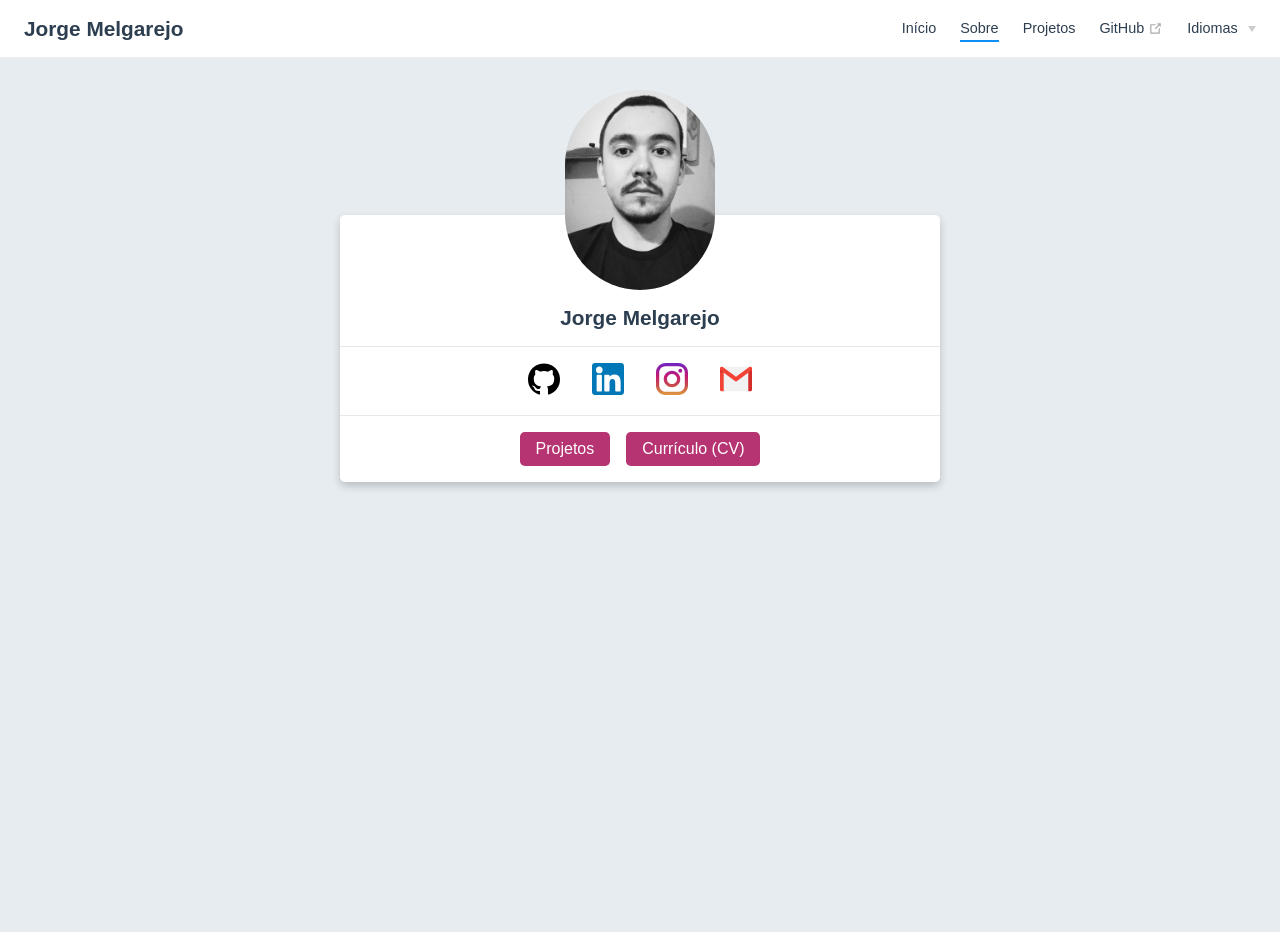
==== commit c62c4c8f: "deploy" ====
--- a/about/index.html
+++ b/about/index.html
@@ -7,8 +7,8 @@
     <meta name="generator" content="VuePress 1.5.3">
     <link rel="icon" href="/logo.png">
     <meta name="description" content="The biography and information about me.">
-    <link rel="preload" href="/assets/css/0.styles.c56a1802.css" as="style"><link rel="preload" href="/assets/js/app.47194b78.js" as="script"><link rel="preload" href="/assets/js/2.9ec59a6b.js" as="script"><link rel="preload" href="/assets/js/8.82a5b5f2.js" as="script"><link rel="preload" href="/assets/js/3.fc1ea5b7.js" as="script"><link rel="prefetch" href="/assets/js/10.62d41297.js"><link rel="prefetch" href="/assets/js/11.f53e8760.js"><link rel="prefetch" href="/assets/js/12.a0741270.js"><link rel="prefetch" href="/assets/js/13.92854e87.js"><link rel="prefetch" href="/assets/js/14.8f870575.js"><link rel="prefetch" href="/assets/js/15.71a6c7db.js"><link rel="prefetch" href="/assets/js/16.1d8cc1f4.js"><link rel="prefetch" href="/assets/js/17.1a562df9.js"><link rel="prefetch" href="/assets/js/18.a30d5e78.js"><link rel="prefetch" href="/assets/js/4.2cf23962.js"><link rel="prefetch" href="/assets/js/5.73436ad9.js"><link rel="prefetch" href="/assets/js/6.7384911a.js"><link rel="prefetch" href="/assets/js/7.5aa3887d.js"><link rel="prefetch" href="/assets/js/9.70834c76.js">
-    <link rel="stylesheet" href="/assets/css/0.styles.c56a1802.css">
+    <link rel="preload" href="/assets/css/0.styles.febaaa95.css" as="style"><link rel="preload" href="/assets/js/app.65618b85.js" as="script"><link rel="preload" href="/assets/js/2.7e8e1ad3.js" as="script"><link rel="preload" href="/assets/js/8.d8b5e0ca.js" as="script"><link rel="preload" href="/assets/js/3.47b4b839.js" as="script"><link rel="prefetch" href="/assets/js/10.f64dc200.js"><link rel="prefetch" href="/assets/js/11.f53e8760.js"><link rel="prefetch" href="/assets/js/12.a0741270.js"><link rel="prefetch" href="/assets/js/13.92854e87.js"><link rel="prefetch" href="/assets/js/14.680e417f.js"><link rel="prefetch" href="/assets/js/15.71a6c7db.js"><link rel="prefetch" href="/assets/js/16.1d8cc1f4.js"><link rel="prefetch" href="/assets/js/17.797b2246.js"><link rel="prefetch" href="/assets/js/18.a6861dd5.js"><link rel="prefetch" href="/assets/js/4.2cf23962.js"><link rel="prefetch" href="/assets/js/5.c24a2a27.js"><link rel="prefetch" href="/assets/js/6.7384911a.js"><link rel="prefetch" href="/assets/js/7.edcd465b.js"><link rel="prefetch" href="/assets/js/9.983690ab.js">
+    <link rel="stylesheet" href="/assets/css/0.styles.febaaa95.css">
   </head>
   <body>
     <div id="app" data-server-rendered="true"><div class="theme-container no-sidebar about-page"><header class="navbar"><div class="sidebar-button"><svg xmlns="http://www.w3.org/2000/svg" aria-hidden="true" role="img" viewBox="0 0 448 512" class="icon"><path fill="currentColor" d="M436 124H12c-6.627 0-12-5.373-12-12V80c0-6.627 5.373-12 12-12h424c6.627 0 12 5.373 12 12v32c0 6.627-5.373 12-12 12zm0 160H12c-6.627 0-12-5.373-12-12v-32c0-6.627 5.373-12 12-12h424c6.627 0 12 5.373 12 12v32c0 6.627-5.373 12-12 12zm0 160H12c-6.627 0-12-5.373-12-12v-32c0-6.627 5.373-12 12-12h424c6.627 0 12 5.373 12 12v32c0 6.627-5.373 12-12 12z"></path></svg></div> <a href="/" class="home-link router-link-active"><!----> <span class="site-name">Jorge Melgarejo</span></a> <div class="links"><!----> <nav class="nav-links can-hide"><div class="nav-item"><a href="/" class="nav-link">
@@ -36,14 +36,12 @@
 </a></li><li class="dropdown-item"><!----> <a href="/en/about/" class="nav-link">
   en-US
 </a></li></ul></div></div> <!----></nav>  <!----> </aside> <main class="page"> <div class="theme-default-content content__default"><div class="about-card"><div class="avatar"><img src="/profile.jpg" alt></div> <div class="card"><div class="bio"><div class="head"><span>
-          Jorge Melgarejo
-        </span></div> <div class="description"></div></div> <div class="interests"><span>
-        Ficção cientifica, motos, investimentos.
-      </span></div> <div class="socials"><div><a href="https://github.com/joorgelm" target="_blank"><img src="/icons/github.svg" alt="github" title="github"></a></div><div><a href="https://www.linkedin.com/in/jlmelgarejo/" target="_blank"><img src="/icons/linkedin.svg" alt="linkedin" title="linkedin"></a></div><div><a href="https://www.instagram.com/joorgelm/" target="_blank"><img src="/icons/instagram.svg" alt="instagram" title="instagram"></a></div><div><a href="mailto:melgarejo.colarte@gmail.com" target="_blank"><img src="/icons/email.svg" alt="email" title="email"></a></div></div> <div class="actions"><div><a href="/projects/" target="" class="button">
-          Projetos
-        </a></div><div><a href="/cv/cv.pdf" target="" class="button">
-          CV
-        </a></div></div></div></div></div> <footer class="page-edit"><!----> <!----></footer> <!----> </main></div><div class="global-ui"></div></div>
-    <script src="/assets/js/app.47194b78.js" defer></script><script src="/assets/js/2.9ec59a6b.js" defer></script><script src="/assets/js/8.82a5b5f2.js" defer></script><script src="/assets/js/3.fc1ea5b7.js" defer></script>
+            Jorge Melgarejo
+          </span></div> <div class="description"></div></div> <div class="socials"><div><a href="https://github.com/joorgelm" target="_blank"><img src="/icons/github.svg" alt="github" title="github"></a></div><div><a href="https://www.linkedin.com/in/jlmelgarejo/" target="_blank"><img src="/icons/linkedin.svg" alt="linkedin" title="linkedin"></a></div><div><a href="https://www.instagram.com/joorgelm/" target="_blank"><img src="/icons/instagram.svg" alt="instagram" title="instagram"></a></div><div><a href="mailto:melgarejo.colarte@gmail.com" target="_blank"><img src="/icons/email.svg" alt="email" title="email"></a></div></div> <div class="actions"><div><a href="/projects/" target="" class="button">
+            Projetos
+          </a></div><div><a href="/cv/cv.pdf" target="" class="button">
+            Currículo (CV)
+          </a></div></div></div></div></div> <footer class="page-edit"><!----> <!----></footer> <!----> </main></div><div class="global-ui"></div></div>
+    <script src="/assets/js/app.65618b85.js" defer></script><script src="/assets/js/2.7e8e1ad3.js" defer></script><script src="/assets/js/8.d8b5e0ca.js" defer></script><script src="/assets/js/3.47b4b839.js" defer></script>
   </body>
 </html>
--- a/assets/css/0.styles.febaaa95.css
+++ b/assets/css/0.styles.febaaa95.css
@@ -0,0 +1 @@
+code[class*=language-],pre[class*=language-]{color:#ccc;background:none;font-family:Consolas,Monaco,Andale Mono,Ubuntu Mono,monospace;font-size:1em;text-align:left;white-space:pre;word-spacing:normal;word-break:normal;word-wrap:normal;line-height:1.5;-moz-tab-size:4;-o-tab-size:4;tab-size:4;-webkit-hyphens:none;-ms-hyphens:none;hyphens:none}pre[class*=language-]{padding:1em;margin:.5em 0;overflow:auto}:not(pre)>code[class*=language-],pre[class*=language-]{background:#2d2d2d}:not(pre)>code[class*=language-]{padding:.1em;border-radius:.3em;white-space:normal}.token.block-comment,.token.cdata,.token.comment,.token.doctype,.token.prolog{color:#999}.token.punctuation{color:#ccc}.token.attr-name,.token.deleted,.token.namespace,.token.tag{color:#e2777a}.token.function-name{color:#6196cc}.token.boolean,.token.function,.token.number{color:#f08d49}.token.class-name,.token.constant,.token.property,.token.symbol{color:#f8c555}.token.atrule,.token.builtin,.token.important,.token.keyword,.token.selector{color:#cc99cd}.token.attr-value,.token.char,.token.regex,.token.string,.token.variable{color:#7ec699}.token.entity,.token.operator,.token.url{color:#67cdcc}.token.bold,.token.important{font-weight:700}.token.italic{font-style:italic}.token.entity{cursor:help}.token.inserted{color:green}.theme-default-content code{color:#476582;padding:.25rem .5rem;margin:0;font-size:.85em;background-color:rgba(27,31,35,.05);border-radius:3px}.theme-default-content code .token.deleted{color:#ec5975}.theme-default-content code .token.inserted{color:#0984e3}.theme-default-content pre,.theme-default-content pre[class*=language-]{line-height:1.4;padding:1.25rem 1.5rem;margin:.85rem 0;background-color:#282c34;border-radius:6px;overflow:auto}.theme-default-content pre[class*=language-] code,.theme-default-content pre code{color:#fff;padding:0;background-color:transparent;border-radius:0}div[class*=language-]{position:relative;background-color:#282c34;border-radius:6px}div[class*=language-] .highlight-lines{-webkit-user-select:none;-ms-user-select:none;user-select:none;padding-top:1.3rem;position:absolute;top:0;left:0;width:100%;line-height:1.4}div[class*=language-] .highlight-lines .highlighted{background-color:rgba(0,0,0,.66)}div[class*=language-] pre,div[class*=language-] pre[class*=language-]{background:transparent;position:relative;z-index:1}div[class*=language-]:before{position:absolute;z-index:3;top:.8em;right:1em;font-size:.75rem;color:hsla(0,0%,100%,.4)}div[class*=language-]:not(.line-numbers-mode) .line-numbers-wrapper{display:none}div[class*=language-].line-numbers-mode .highlight-lines .highlighted{position:relative}div[class*=language-].line-numbers-mode .highlight-lines .highlighted:before{content:" ";position:absolute;z-index:3;left:0;top:0;display:block;width:3.5rem;height:100%;background-color:rgba(0,0,0,.66)}div[class*=language-].line-numbers-mode pre{padding-left:4.5rem;vertical-align:middle}div[class*=language-].line-numbers-mode .line-numbers-wrapper{position:absolute;top:0;width:3.5rem;text-align:center;color:hsla(0,0%,100%,.3);padding:1.25rem 0;line-height:1.4}div[class*=language-].line-numbers-mode .line-numbers-wrapper br{-webkit-user-select:none;-ms-user-select:none;user-select:none}div[class*=language-].line-numbers-mode .line-numbers-wrapper .line-number{position:relative;z-index:4;-webkit-user-select:none;-ms-user-select:none;user-select:none;font-size:.85em}div[class*=language-].line-numbers-mode:after{content:"";position:absolute;z-index:2;top:0;left:0;width:3.5rem;height:100%;border-radius:6px 0 0 6px;border-right:1px solid rgba(0,0,0,.66);background-color:#282c34}div[class~=language-js]:before{content:"js"}div[class~=language-ts]:before{content:"ts"}div[class~=language-html]:before{content:"html"}div[class~=language-md]:before{content:"md"}div[class~=language-vue]:before{content:"vue"}div[class~=language-css]:before{content:"css"}div[class~=language-sass]:before{content:"sass"}div[class~=language-scss]:before{content:"scss"}div[class~=language-less]:before{content:"less"}div[class~=language-stylus]:before{content:"stylus"}div[class~=language-go]:before{content:"go"}div[class~=language-java]:before{content:"java"}div[class~=language-c]:before{content:"c"}div[class~=language-sh]:before{content:"sh"}div[class~=language-yaml]:before{content:"yaml"}div[class~=language-py]:before{content:"py"}div[class~=language-docker]:before{content:"docker"}div[class~=language-dockerfile]:before{content:"dockerfile"}div[class~=language-makefile]:before{content:"makefile"}div[class~=language-javascript]:before{content:"js"}div[class~=language-typescript]:before{content:"ts"}div[class~=language-markup]:before{content:"html"}div[class~=language-markdown]:before{content:"md"}div[class~=language-json]:before{content:"json"}div[class~=language-ruby]:before{content:"rb"}div[class~=language-python]:before{content:"py"}div[class~=language-bash]:before{content:"sh"}div[class~=language-php]:before{content:"php"}.custom-block .custom-block-title{font-weight:600;margin-bottom:-.4rem}.custom-block.danger,.custom-block.tip,.custom-block.warning{padding:.1rem 1.5rem;border-left-width:.5rem;border-left-style:solid;margin:1rem 0}.custom-block.tip{background-color:#f3f5f7;border-color:#42b983}.custom-block.warning{background-color:rgba(255,229,100,.3);border-color:#e7c000;color:#6b5900}.custom-block.warning .custom-block-title{color:#b29400}.custom-block.warning a{color:#2c3e50}.custom-block.danger{background-color:#ffe6e6;border-color:#c00;color:#4d0000}.custom-block.danger .custom-block-title{color:#900}.custom-block.danger a{color:#2c3e50}.custom-block.details{display:block;position:relative;border-radius:2px;margin:1.6em 0;padding:1.6em;background-color:#eee}.custom-block.details h4{margin-top:0}.custom-block.details figure:last-child,.custom-block.details p:last-child{margin-bottom:0;padding-bottom:0}.custom-block.details summary{outline:none;cursor:pointer}.arrow{display:inline-block;width:0;height:0}.arrow.up{border-bottom:6px solid #ccc}.arrow.down,.arrow.up{border-left:4px solid transparent;border-right:4px solid transparent}.arrow.down{border-top:6px solid #ccc}.arrow.right{border-left:6px solid #ccc}.arrow.left,.arrow.right{border-top:4px solid transparent;border-bottom:4px solid transparent}.arrow.left{border-right:6px solid #ccc}.theme-default-content:not(.custom){max-width:740px;margin:0 auto;padding:2rem 2.5rem}@media (max-width:959px){.theme-default-content:not(.custom){padding:2rem}}@media (max-width:419px){.theme-default-content:not(.custom){padding:1.5rem}}.table-of-contents .badge{vertical-align:middle}body,html{padding:0;margin:0;background-color:#fff}body{font-family:-apple-system,BlinkMacSystemFont,Segoe UI,Roboto,Oxygen,Ubuntu,Cantarell,Fira Sans,Droid Sans,Helvetica Neue,sans-serif;-webkit-font-smoothing:antialiased;-moz-osx-font-smoothing:grayscale;font-size:16px;color:#2c3e50}.page{padding-left:20rem}.navbar{z-index:20;right:0;height:3.6rem;background-color:#fff;box-sizing:border-box;border-bottom:1px solid #eaecef}.navbar,.sidebar-mask{position:fixed;top:0;left:0}.sidebar-mask{z-index:9;width:100vw;height:100vh;display:none}.sidebar{font-size:16px;background-color:#fff;width:20rem;position:fixed;z-index:10;margin:0;top:3.6rem;left:0;bottom:0;box-sizing:border-box;border-right:1px solid #eaecef;overflow-y:auto}.theme-default-content:not(.custom)>:first-child{margin-top:3.6rem}.theme-default-content:not(.custom) a:hover{text-decoration:underline}.theme-default-content:not(.custom) p.demo{padding:1rem 1.5rem;border:1px solid #ddd;border-radius:4px}.theme-default-content:not(.custom) img{max-width:100%}.theme-default-content.custom{padding:0;margin:0}.theme-default-content.custom img{max-width:100%}a{font-weight:500;text-decoration:none}a,p a code{color:#0984e3}p a code{font-weight:400}kbd{background:#eee;border:.15rem solid #ddd;border-bottom:.25rem solid #ddd;border-radius:.15rem;padding:0 .15em}blockquote{font-size:1rem;color:#999;border-left:.2rem solid #dfe2e5;margin:1rem 0;padding:.25rem 0 .25rem 1rem}blockquote>p{margin:0}ol,ul{padding-left:1.2em}strong{font-weight:600}h1,h2,h3,h4,h5,h6{font-weight:600;line-height:1.25}.theme-default-content:not(.custom)>h1,.theme-default-content:not(.custom)>h2,.theme-default-content:not(.custom)>h3,.theme-default-content:not(.custom)>h4,.theme-default-content:not(.custom)>h5,.theme-default-content:not(.custom)>h6{margin-top:-3.1rem;padding-top:4.6rem;margin-bottom:0}.theme-default-content:not(.custom)>h1:first-child,.theme-default-content:not(.custom)>h2:first-child,.theme-default-content:not(.custom)>h3:first-child,.theme-default-content:not(.custom)>h4:first-child,.theme-default-content:not(.custom)>h5:first-child,.theme-default-content:not(.custom)>h6:first-child{margin-top:-1.5rem;margin-bottom:1rem}.theme-default-content:not(.custom)>h1:first-child+.custom-block,.theme-default-content:not(.custom)>h1:first-child+p,.theme-default-content:not(.custom)>h1:first-child+pre,.theme-default-content:not(.custom)>h2:first-child+.custom-block,.theme-default-content:not(.custom)>h2:first-child+p,.theme-default-content:not(.custom)>h2:first-child+pre,.theme-default-content:not(.custom)>h3:first-child+.custom-block,.theme-default-content:not(.custom)>h3:first-child+p,.theme-default-content:not(.custom)>h3:first-child+pre,.theme-default-content:not(.custom)>h4:first-child+.custom-block,.theme-default-content:not(.custom)>h4:first-child+p,.theme-default-content:not(.custom)>h4:first-child+pre,.theme-default-content:not(.custom)>h5:first-child+.custom-block,.theme-default-content:not(.custom)>h5:first-child+p,.theme-default-content:not(.custom)>h5:first-child+pre,.theme-default-content:not(.custom)>h6:first-child+.custom-block,.theme-default-content:not(.custom)>h6:first-child+p,.theme-default-content:not(.custom)>h6:first-child+pre{margin-top:2rem}h1:hover .header-anchor,h2:hover .header-anchor,h3:hover .header-anchor,h4:hover .header-anchor,h5:hover .header-anchor,h6:hover .header-anchor{opacity:1}h1{font-size:2.2rem}h2{font-size:1.65rem;padding-bottom:.3rem;border-bottom:1px solid #eaecef}h3{font-size:1.35rem}a.header-anchor{font-size:.85em;float:left;margin-left:-.87em;padding-right:.23em;margin-top:.125em;opacity:0}a.header-anchor:hover{text-decoration:none}.line-number,code,kbd{font-family:source-code-pro,Menlo,Monaco,Consolas,Courier New,monospace}ol,p,ul{line-height:1.7}hr{border:0;border-top:1px solid #eaecef}table{border-collapse:collapse;margin:1rem 0;display:block;overflow-x:auto}tr{border-top:1px solid #dfe2e5}tr:nth-child(2n){background-color:#f6f8fa}td,th{border:1px solid #dfe2e5;padding:.6em 1em}.theme-container.sidebar-open .sidebar-mask{display:block}.theme-container.no-navbar .theme-default-content:not(.custom)>h1,.theme-container.no-navbar h2,.theme-container.no-navbar h3,.theme-container.no-navbar h4,.theme-container.no-navbar h5,.theme-container.no-navbar h6{margin-top:1.5rem;padding-top:0}.theme-container.no-navbar .sidebar{top:0}@media (min-width:720px){.theme-container.no-sidebar .sidebar{display:none}.theme-container.no-sidebar .page{padding-left:0}}@media (max-width:959px){.sidebar{font-size:15px;width:16.4rem}.page{padding-left:16.4rem}}@media (max-width:719px){.sidebar{top:0;padding-top:3.6rem;transform:translateX(-100%);transition:transform .2s ease}.page{padding-left:0}.theme-container.sidebar-open .sidebar{transform:translateX(0)}.theme-container.no-navbar .sidebar{padding-top:0}}@media (max-width:419px){h1{font-size:1.9rem}.theme-default-content div[class*=language-]{margin:.85rem -1.5rem;border-radius:0}}.icon.outbound{display:none}#nprogress{pointer-events:none}#nprogress .bar{background:#0984e3;position:fixed;z-index:1031;top:0;left:0;width:100%;height:2px}#nprogress .peg{display:block;position:absolute;right:0;width:100px;height:100%;box-shadow:0 0 10px #0984e3,0 0 5px #0984e3;opacity:1;transform:rotate(3deg) translateY(-4px)}#nprogress .spinner{display:block;position:fixed;z-index:1031;top:15px;right:15px}#nprogress .spinner-icon{width:18px;height:18px;box-sizing:border-box;border-color:#0984e3 transparent transparent #0984e3;border-style:solid;border-width:2px;border-radius:50%;-webkit-animation:nprogress-spinner .4s linear infinite;animation:nprogress-spinner .4s linear infinite}.nprogress-custom-parent{overflow:hidden;position:relative}.nprogress-custom-parent #nprogress .bar,.nprogress-custom-parent #nprogress .spinner{position:absolute}@-webkit-keyframes nprogress-spinner{0%{transform:rotate(0deg)}to{transform:rotate(1turn)}}@keyframes nprogress-spinner{0%{transform:rotate(0deg)}to{transform:rotate(1turn)}}.icon.outbound{color:#aaa;display:inline-block;vertical-align:middle;position:relative;top:-1px}.home{padding:3.6rem 2rem 0;max-width:960px;margin:0 auto;display:block}.home .hero{text-align:center}.home .hero img{max-width:100%;max-height:280px;display:block;margin:3rem auto 1.5rem}.home .hero h1{font-size:3rem}.home .hero .action,.home .hero .description,.home .hero h1{margin:1.8rem auto}.home .hero .description{max-width:35rem;font-size:1.6rem;line-height:1.3;color:#6a8bad}.home .hero .action-button{display:inline-block;font-size:1.2rem;color:#fff;background-color:#0984e3;padding:.8rem 1.6rem;border-radius:4px;transition:background-color .1s ease;box-sizing:border-box;border-bottom:1px solid #0877cc}.home .hero .action-button:hover{background-color:#1292f6}.home .features{border-top:1px solid #eaecef;padding:1.2rem 0;margin-top:2.5rem;display:flex;flex-wrap:wrap;align-items:flex-start;align-content:stretch;justify-content:space-between}.home .feature{flex-grow:1;flex-basis:30%;max-width:30%}.home .feature h2{font-size:1.4rem;font-weight:500;border-bottom:none;padding-bottom:0;color:#3a5169}.home .feature p{color:#4e6e8e}.home .footer{padding:2.5rem;border-top:1px solid #eaecef;text-align:center;color:#4e6e8e}@media (max-width:719px){.home .features{flex-direction:column}.home .feature{max-width:100%;padding:0 2.5rem}}@media (max-width:419px){.home{padding-left:1.5rem;padding-right:1.5rem}.home .hero img{max-height:210px;margin:2rem auto 1.2rem}.home .hero h1{font-size:2rem}.home .hero .action,.home .hero .description,.home .hero h1{margin:1.2rem auto}.home .hero .description{font-size:1.2rem}.home .hero .action-button{font-size:1rem;padding:.6rem 1.2rem}.home .feature h2{font-size:1.25rem}}.search-box{display:inline-block;position:relative;margin-right:1rem}.search-box input{cursor:text;width:10rem;height:2rem;color:#4e6e8e;display:inline-block;border:1px solid #cfd4db;border-radius:2rem;font-size:.9rem;line-height:2rem;padding:0 .5rem 0 2rem;outline:none;transition:all .2s ease;background:#fff url(/assets/img/search.83621669.svg) .6rem .5rem no-repeat;background-size:1rem}.search-box input:focus{cursor:auto;border-color:#0984e3}.search-box .suggestions{background:#fff;width:20rem;position:absolute;top:2rem;border:1px solid #cfd4db;border-radius:6px;padding:.4rem;list-style-type:none}.search-box .suggestions.align-right{right:0}.search-box .suggestion{line-height:1.4;padding:.4rem .6rem;border-radius:4px;cursor:pointer}.search-box .suggestion a{white-space:normal;color:#5d82a6}.search-box .suggestion a .page-title{font-weight:600}.search-box .suggestion a .header{font-size:.9em;margin-left:.25em}.search-box .suggestion.focused{background-color:#f3f4f5}.search-box .suggestion.focused a{color:#0984e3}@media (max-width:959px){.search-box input{cursor:pointer;width:0;border-color:transparent;position:relative}.search-box input:focus{cursor:text;left:0;width:10rem}}@media (-ms-high-contrast:none){.search-box input{height:2rem}}@media (max-width:959px) and (min-width:719px){.search-box .suggestions{left:0}}@media (max-width:719px){.search-box{margin-right:0}.search-box input{left:1rem}.search-box .suggestions{right:0}}@media (max-width:419px){.search-box .suggestions{width:calc(100vw - 4rem)}.search-box input:focus{width:8rem}}.sidebar-button{cursor:pointer;display:none;width:1.25rem;height:1.25rem;position:absolute;padding:.6rem;top:.6rem;left:1rem}.sidebar-button .icon{display:block;width:1.25rem;height:1.25rem}@media (max-width:719px){.sidebar-button{display:block}}.dropdown-enter,.dropdown-leave-to{height:0!important}.dropdown-wrapper{cursor:pointer}.dropdown-wrapper .dropdown-title{display:block;font-size:.9rem;font-family:inherit;cursor:inherit;padding:inherit;line-height:1.4rem;background:transparent;border:none;font-weight:500;color:#2c3e50}.dropdown-wrapper .dropdown-title:hover{border-color:transparent}.dropdown-wrapper .dropdown-title .arrow{vertical-align:middle;margin-top:-1px;margin-left:.4rem}.dropdown-wrapper .nav-dropdown .dropdown-item{color:inherit;line-height:1.7rem}.dropdown-wrapper .nav-dropdown .dropdown-item h4{margin:.45rem 0 0;border-top:1px solid #eee;padding:1rem 1.5rem .45rem 1.25rem}.dropdown-wrapper .nav-dropdown .dropdown-item .dropdown-subitem-wrapper{padding:0;list-style:none}.dropdown-wrapper .nav-dropdown .dropdown-item .dropdown-subitem-wrapper .dropdown-subitem{font-size:.9em}.dropdown-wrapper .nav-dropdown .dropdown-item a{display:block;line-height:1.7rem;position:relative;border-bottom:none;font-weight:400;margin-bottom:0;padding:0 1.5rem 0 1.25rem}.dropdown-wrapper .nav-dropdown .dropdown-item a.router-link-active,.dropdown-wrapper .nav-dropdown .dropdown-item a:hover{color:#0984e3}.dropdown-wrapper .nav-dropdown .dropdown-item a.router-link-active:after{content:"";width:0;height:0;border-left:5px solid #0984e3;border-top:3px solid transparent;border-bottom:3px solid transparent;position:absolute;top:calc(50% - 2px);left:9px}.dropdown-wrapper .nav-dropdown .dropdown-item:first-child h4{margin-top:0;padding-top:0;border-top:0}@media (max-width:719px){.dropdown-wrapper.open .dropdown-title{margin-bottom:.5rem}.dropdown-wrapper .dropdown-title{font-weight:600;font-size:inherit}.dropdown-wrapper .dropdown-title:hover{color:#0984e3}.dropdown-wrapper .nav-dropdown{transition:height .1s ease-out;overflow:hidden}.dropdown-wrapper .nav-dropdown .dropdown-item h4{border-top:0;margin-top:0;padding-top:0}.dropdown-wrapper .nav-dropdown .dropdown-item>a,.dropdown-wrapper .nav-dropdown .dropdown-item h4{font-size:15px;line-height:2rem}.dropdown-wrapper .nav-dropdown .dropdown-item .dropdown-subitem{font-size:14px;padding-left:1rem}}@media (min-width:719px){.dropdown-wrapper{height:1.8rem}.dropdown-wrapper.open .nav-dropdown,.dropdown-wrapper:hover .nav-dropdown{display:block!important}.dropdown-wrapper.open:blur{display:none}.dropdown-wrapper .dropdown-title .arrow{border-left:4px solid transparent;border-right:4px solid transparent;border-top:6px solid #ccc;border-bottom:0}.dropdown-wrapper .nav-dropdown{display:none;height:auto!important;box-sizing:border-box;max-height:calc(100vh - 2.7rem);overflow-y:auto;position:absolute;top:100%;right:0;background-color:#fff;padding:.6rem 0;border:1px solid;border-color:#ddd #ddd #ccc;text-align:left;border-radius:.25rem;white-space:nowrap;margin:0}}.nav-links{display:inline-block}.nav-links a{line-height:1.4rem;color:inherit}.nav-links a.router-link-active,.nav-links a:hover{color:#0984e3}.nav-links .nav-item{position:relative;display:inline-block;margin-left:1.5rem;line-height:2rem}.nav-links .nav-item:first-child{margin-left:0}.nav-links .repo-link{margin-left:1.5rem}@media (max-width:719px){.nav-links .nav-item,.nav-links .repo-link{margin-left:0}}@media (min-width:719px){.nav-links a.router-link-active,.nav-links a:hover{color:#2c3e50}.nav-item>a:not(.external).router-link-active,.nav-item>a:not(.external):hover{margin-bottom:-2px;border-bottom:2px solid #0d90f5}}.navbar{padding:.7rem 1.5rem;line-height:2.2rem}.navbar a,.navbar img,.navbar span{display:inline-block}.navbar .logo{height:2.2rem;min-width:2.2rem;margin-right:.8rem;vertical-align:top}.navbar .site-name{font-size:1.3rem;font-weight:600;color:#2c3e50;position:relative}.navbar .links{padding-left:1.5rem;box-sizing:border-box;background-color:#fff;white-space:nowrap;font-size:.9rem;position:absolute;right:1.5rem;top:.7rem;display:flex}.navbar .links .search-box{flex:0 0 auto;vertical-align:top}@media (max-width:719px){.navbar{padding-left:4rem}.navbar .can-hide{display:none}.navbar .links{padding-left:1.5rem}.navbar .site-name{width:calc(100vw - 9.4rem);overflow:hidden;white-space:nowrap;text-overflow:ellipsis}}.page-edit{max-width:740px;margin:0 auto;padding:2rem 2.5rem}@media (max-width:959px){.page-edit{padding:2rem}}@media (max-width:419px){.page-edit{padding:1.5rem}}.page-edit{padding-top:1rem;padding-bottom:1rem;overflow:auto}.page-edit .edit-link{display:inline-block}.page-edit .edit-link a{color:#4e6e8e;margin-right:.25rem}.page-edit .last-updated{float:right;font-size:.9em}.page-edit .last-updated .prefix{font-weight:500;color:#4e6e8e}.page-edit .last-updated .time{font-weight:400;color:#767676}@media (max-width:719px){.page-edit .edit-link{margin-bottom:.5rem}.page-edit .last-updated{font-size:.8em;float:none;text-align:left}}.page-nav{max-width:740px;margin:0 auto;padding:2rem 2.5rem}@media (max-width:959px){.page-nav{padding:2rem}}@media (max-width:419px){.page-nav{padding:1.5rem}}.page-nav{padding-top:1rem;padding-bottom:0}.page-nav .inner{min-height:2rem;margin-top:0;border-top:1px solid #eaecef;padding-top:1rem;overflow:auto}.page-nav .next{float:right}.page{padding-bottom:2rem;display:block}.sidebar-group .sidebar-group{padding-left:.5em}.sidebar-group:not(.collapsable) .sidebar-heading:not(.clickable){cursor:auto;color:inherit}.sidebar-group.is-sub-group{padding-left:0}.sidebar-group.is-sub-group>.sidebar-heading{font-size:.95em;line-height:1.4;font-weight:400;padding-left:2rem}.sidebar-group.is-sub-group>.sidebar-heading:not(.clickable){opacity:.5}.sidebar-group.is-sub-group>.sidebar-group-items{padding-left:1rem}.sidebar-group.is-sub-group>.sidebar-group-items>li>.sidebar-link{font-size:.95em;border-left:none}.sidebar-group.depth-2>.sidebar-heading{border-left:none}.sidebar-heading{color:#2c3e50;transition:color .15s ease;cursor:pointer;font-size:1.1em;font-weight:700;padding:.35rem 1.5rem .35rem 1.25rem;width:100%;box-sizing:border-box;margin:0;border-left:.25rem solid transparent}.sidebar-heading.open,.sidebar-heading:hover{color:inherit}.sidebar-heading .arrow{position:relative;top:-.12em;left:.5em}.sidebar-heading.clickable.active{font-weight:600;color:#0984e3;border-left-color:#0984e3}.sidebar-heading.clickable:hover{color:#0984e3}.sidebar-group-items{transition:height .1s ease-out;font-size:.95em;overflow:hidden}.sidebar .sidebar-sub-headers{padding-left:1rem;font-size:.95em}a.sidebar-link{font-size:1em;font-weight:400;display:inline-block;color:#2c3e50;border-left:.25rem solid transparent;padding:.35rem 1rem .35rem 1.25rem;line-height:1.4;width:100%;box-sizing:border-box}a.sidebar-link:hover{color:#0984e3}a.sidebar-link.active{font-weight:600;color:#0984e3;border-left-color:#0984e3}.sidebar-group a.sidebar-link{padding-left:2rem}.sidebar-sub-headers a.sidebar-link{padding-top:.25rem;padding-bottom:.25rem;border-left:none}.sidebar-sub-headers a.sidebar-link.active{font-weight:500}.sidebar ul{padding:0;margin:0;list-style-type:none}.sidebar a{display:inline-block}.sidebar .nav-links{display:none;border-bottom:1px solid #eaecef;padding:.5rem 0 .75rem}.sidebar .nav-links a{font-weight:600}.sidebar .nav-links .nav-item,.sidebar .nav-links .repo-link{display:block;line-height:1.25rem;font-size:1.1em;padding:.5rem 0 .5rem 1.5rem}.sidebar>.sidebar-links{padding:1.5rem 0}.sidebar>.sidebar-links>li>a.sidebar-link{font-size:1.1em;line-height:1.7;font-weight:700}.sidebar>.sidebar-links>li:not(:first-child){margin-top:.75rem}@media (max-width:719px){.sidebar .nav-links{display:block}.sidebar .nav-links .dropdown-wrapper .nav-dropdown .dropdown-item a.router-link-active:after{top:calc(1rem - 2px)}.sidebar>.sidebar-links{padding:1rem 0}}.theme-container.home-page .page .md-card .card-content ul{margin-top:0}.theme-container.about-page .page{background-color:#e6ecf0;min-height:100vh}.theme-container.about-page .page .last-updated{display:none}.theme-container.home-page .page{font-size:14px;font-family:lucida grande,lucida sans unicode,lucida,Helvetica Neue,Helvetica,Arial,sans-serif}.theme-container.home-page .page p{margin:0 0 .5rem}.theme-container.home-page .page ol,.theme-container.home-page .page p,.theme-container.home-page .page ul{line-height:normal}.theme-container.home-page .page a{font-weight:400}.theme-container.home-page .page .theme-default-content:not(.custom)>h2{margin-bottom:.5rem}.theme-container.home-page .page .theme-default-content:not(.custom)>h2:first-child+p{margin-top:.5rem}.theme-container.home-page .page .theme-default-content:not(.custom)>h3{padding-top:4rem}.theme-container.home-page .page .md-card{margin-top:.5em}.theme-container.home-page .page .md-card .card-image{padding:.2rem}.theme-container.home-page .page .md-card .card-image img{max-width:120px;max-height:120px}.theme-container.home-page .page .md-card .card-content p{-webkit-margin-after:.2em}@media (max-width:419px){.theme-container.home-page .page ol,.theme-container.home-page .page p,.theme-container.home-page .page ul{line-height:1.5}.theme-container.home-page .page .md-card .card-image img{width:100%;max-width:400px}}.projects-page{background-color:#fafbfc}.about-card{width:100%;display:flex;flex-direction:column;align-items:center}.about-card .avatar{position:relative;z-index:1}.about-card .avatar img{display:block;width:100%;height:auto;max-width:150px;border-radius:500rem}.about-card .card{max-width:600px;width:100%;position:relative;top:-75px;padding-top:75px;margin-left:auto;margin-right:auto;background:#fff;box-shadow:0 4px 8px 0 rgba(0,0,0,.2);border-radius:.3rem;text-align:center}.about-card .card .bio{padding:1em}.about-card .card .bio .head{font-weight:700;font-size:1.3em}.about-card .card .bio .info{padding-top:.5rem;font-size:1em;color:rgba(0,0,0,.4)}.about-card .card .bio .description{text-align:justify}.about-card .card .bio .description p{padding:.8em .5em 0;line-height:normal;-webkit-margin-before:0;-webkit-margin-after:0}.about-card .card .bio .description p a{font-weight:400}.about-card .card .interests{padding:1em 1.5em;border-top:1px solid rgba(34,36,38,.1)}.about-card .card .socials{border-top:1px solid rgba(34,36,38,.1);display:flex;flex-direction:row;justify-content:center;flex-wrap:wrap}.about-card .card .socials img{width:32px;margin:1em;cursor:pointer}.about-card .card .actions{border-top:1px solid rgba(34,36,38,.1);display:flex;flex-direction:row;justify-content:center;flex-wrap:wrap}.about-card .card .actions .button{background-color:#b53471;border:none;border-radius:.3em;color:#fff;padding:.5em 1em;margin:1em .5em;font-size:1rem;font-family:inherit;font-weight:400;text-align:center;text-decoration:none;display:inline-block;transition-duration:.4s;cursor:pointer}.about-card .card .actions .button:hover{background-color:#34495e}.about-card .footer{padding:1rem;font-weight:200;font-size:1rem;text-align:center;color:#9fa9aa;margin-top:auto}.profile{display:flex;flex-direction:row;align-items:stretch}.profile .image{max-width:120px}.profile .image img{border-radius:20%;padding:2px;border:1px solid #f2f3f3}.profile .info{display:flex;flex:1 1;flex-direction:column;padding-left:3rem}.profile .info .name{font-size:1.85rem;font-weight:600}.profile .info .socials{display:flex;flex-direction:row}.profile .info .socials img{width:1.3rem;margin:0 .6rem 0 0;cursor:pointer}.profile .info .socials b{margin-left:1rem}.profile .info .contact .title{font-size:1.2rem;font-weight:400}.profile .info .contact .email{font-family:Courier New,Courier,monospace}@media (max-width:419px){.profile .image{max-width:100px}}.md-card{background-color:#fff;margin-top:1em;min-height:150px;display:flex;flex-direction:row;align-items:stretch}.md-card .card-image{display:flex;align-items:center;padding:.5rem}.md-card .card-image img{max-width:150px;max-height:150px;height:150px;border:1px solid #eee;border-radius:.2rem;-o-object-fit:cover;object-fit:cover}.md-card .card-content{padding:.5rem;flex-grow:1}.md-card .card-content p{line-height:normal;-webkit-margin-before:0;-webkit-margin-after:.5em}.md-card .card-content blockquote{font-size:1rem}.md-card.show-border{border:1px solid #eee;border-radius:.5rem;box-shadow:0 5px 15px -5px rgba(0,0,0,.1);padding:.5rem}@media (max-width:419px){.md-card{display:flex;flex-direction:column;margin:1rem -.5rem;padding:.5rem;box-sizing:border-box}.md-card .card-image{flex-grow:1;align-items:stretch}.md-card .card-image img{width:100%;max-width:400px}.md-card .card-content pre{margin:0;border-radius:6px}}.badge[data-v-15b7b770]{display:inline-block;font-size:14px;height:18px;line-height:18px;border-radius:3px;padding:0 6px;color:#fff}.badge.green[data-v-15b7b770],.badge.tip[data-v-15b7b770],.badge[data-v-15b7b770]{background-color:#42b983}.badge.error[data-v-15b7b770]{background-color:#da5961}.badge.warn[data-v-15b7b770],.badge.warning[data-v-15b7b770],.badge.yellow[data-v-15b7b770]{background-color:#e7c000}.badge+.badge[data-v-15b7b770]{margin-left:5px}
--- a/assets/css/0.styles.febaaa95.css
+++ b/assets/css/0.styles.febaaa95.css
@@ -0,0 +1 @@
+code[class*=language-],pre[class*=language-]{color:#ccc;background:none;font-family:Consolas,Monaco,Andale Mono,Ubuntu Mono,monospace;font-size:1em;text-align:left;white-space:pre;word-spacing:normal;word-break:normal;word-wrap:normal;line-height:1.5;-moz-tab-size:4;-o-tab-size:4;tab-size:4;-webkit-hyphens:none;-ms-hyphens:none;hyphens:none}pre[class*=language-]{padding:1em;margin:.5em 0;overflow:auto}:not(pre)>code[class*=language-],pre[class*=language-]{background:#2d2d2d}:not(pre)>code[class*=language-]{padding:.1em;border-radius:.3em;white-space:normal}.token.block-comment,.token.cdata,.token.comment,.token.doctype,.token.prolog{color:#999}.token.punctuation{color:#ccc}.token.attr-name,.token.deleted,.token.namespace,.token.tag{color:#e2777a}.token.function-name{color:#6196cc}.token.boolean,.token.function,.token.number{color:#f08d49}.token.class-name,.token.constant,.token.property,.token.symbol{color:#f8c555}.token.atrule,.token.builtin,.token.important,.token.keyword,.token.selector{color:#cc99cd}.token.attr-value,.token.char,.token.regex,.token.string,.token.variable{color:#7ec699}.token.entity,.token.operator,.token.url{color:#67cdcc}.token.bold,.token.important{font-weight:700}.token.italic{font-style:italic}.token.entity{cursor:help}.token.inserted{color:green}.theme-default-content code{color:#476582;padding:.25rem .5rem;margin:0;font-size:.85em;background-color:rgba(27,31,35,.05);border-radius:3px}.theme-default-content code .token.deleted{color:#ec5975}.theme-default-content code .token.inserted{color:#0984e3}.theme-default-content pre,.theme-default-content pre[class*=language-]{line-height:1.4;padding:1.25rem 1.5rem;margin:.85rem 0;background-color:#282c34;border-radius:6px;overflow:auto}.theme-default-content pre[class*=language-] code,.theme-default-content pre code{color:#fff;padding:0;background-color:transparent;border-radius:0}div[class*=language-]{position:relative;background-color:#282c34;border-radius:6px}div[class*=language-] .highlight-lines{-webkit-user-select:none;-ms-user-select:none;user-select:none;padding-top:1.3rem;position:absolute;top:0;left:0;width:100%;line-height:1.4}div[class*=language-] .highlight-lines .highlighted{background-color:rgba(0,0,0,.66)}div[class*=language-] pre,div[class*=language-] pre[class*=language-]{background:transparent;position:relative;z-index:1}div[class*=language-]:before{position:absolute;z-index:3;top:.8em;right:1em;font-size:.75rem;color:hsla(0,0%,100%,.4)}div[class*=language-]:not(.line-numbers-mode) .line-numbers-wrapper{display:none}div[class*=language-].line-numbers-mode .highlight-lines .highlighted{position:relative}div[class*=language-].line-numbers-mode .highlight-lines .highlighted:before{content:" ";position:absolute;z-index:3;left:0;top:0;display:block;width:3.5rem;height:100%;background-color:rgba(0,0,0,.66)}div[class*=language-].line-numbers-mode pre{padding-left:4.5rem;vertical-align:middle}div[class*=language-].line-numbers-mode .line-numbers-wrapper{position:absolute;top:0;width:3.5rem;text-align:center;color:hsla(0,0%,100%,.3);padding:1.25rem 0;line-height:1.4}div[class*=language-].line-numbers-mode .line-numbers-wrapper br{-webkit-user-select:none;-ms-user-select:none;user-select:none}div[class*=language-].line-numbers-mode .line-numbers-wrapper .line-number{position:relative;z-index:4;-webkit-user-select:none;-ms-user-select:none;user-select:none;font-size:.85em}div[class*=language-].line-numbers-mode:after{content:"";position:absolute;z-index:2;top:0;left:0;width:3.5rem;height:100%;border-radius:6px 0 0 6px;border-right:1px solid rgba(0,0,0,.66);background-color:#282c34}div[class~=language-js]:before{content:"js"}div[class~=language-ts]:before{content:"ts"}div[class~=language-html]:before{content:"html"}div[class~=language-md]:before{content:"md"}div[class~=language-vue]:before{content:"vue"}div[class~=language-css]:before{content:"css"}div[class~=language-sass]:before{content:"sass"}div[class~=language-scss]:before{content:"scss"}div[class~=language-less]:before{content:"less"}div[class~=language-stylus]:before{content:"stylus"}div[class~=language-go]:before{content:"go"}div[class~=language-java]:before{content:"java"}div[class~=language-c]:before{content:"c"}div[class~=language-sh]:before{content:"sh"}div[class~=language-yaml]:before{content:"yaml"}div[class~=language-py]:before{content:"py"}div[class~=language-docker]:before{content:"docker"}div[class~=language-dockerfile]:before{content:"dockerfile"}div[class~=language-makefile]:before{content:"makefile"}div[class~=language-javascript]:before{content:"js"}div[class~=language-typescript]:before{content:"ts"}div[class~=language-markup]:before{content:"html"}div[class~=language-markdown]:before{content:"md"}div[class~=language-json]:before{content:"json"}div[class~=language-ruby]:before{content:"rb"}div[class~=language-python]:before{content:"py"}div[class~=language-bash]:before{content:"sh"}div[class~=language-php]:before{content:"php"}.custom-block .custom-block-title{font-weight:600;margin-bottom:-.4rem}.custom-block.danger,.custom-block.tip,.custom-block.warning{padding:.1rem 1.5rem;border-left-width:.5rem;border-left-style:solid;margin:1rem 0}.custom-block.tip{background-color:#f3f5f7;border-color:#42b983}.custom-block.warning{background-color:rgba(255,229,100,.3);border-color:#e7c000;color:#6b5900}.custom-block.warning .custom-block-title{color:#b29400}.custom-block.warning a{color:#2c3e50}.custom-block.danger{background-color:#ffe6e6;border-color:#c00;color:#4d0000}.custom-block.danger .custom-block-title{color:#900}.custom-block.danger a{color:#2c3e50}.custom-block.details{display:block;position:relative;border-radius:2px;margin:1.6em 0;padding:1.6em;background-color:#eee}.custom-block.details h4{margin-top:0}.custom-block.details figure:last-child,.custom-block.details p:last-child{margin-bottom:0;padding-bottom:0}.custom-block.details summary{outline:none;cursor:pointer}.arrow{display:inline-block;width:0;height:0}.arrow.up{border-bottom:6px solid #ccc}.arrow.down,.arrow.up{border-left:4px solid transparent;border-right:4px solid transparent}.arrow.down{border-top:6px solid #ccc}.arrow.right{border-left:6px solid #ccc}.arrow.left,.arrow.right{border-top:4px solid transparent;border-bottom:4px solid transparent}.arrow.left{border-right:6px solid #ccc}.theme-default-content:not(.custom){max-width:740px;margin:0 auto;padding:2rem 2.5rem}@media (max-width:959px){.theme-default-content:not(.custom){padding:2rem}}@media (max-width:419px){.theme-default-content:not(.custom){padding:1.5rem}}.table-of-contents .badge{vertical-align:middle}body,html{padding:0;margin:0;background-color:#fff}body{font-family:-apple-system,BlinkMacSystemFont,Segoe UI,Roboto,Oxygen,Ubuntu,Cantarell,Fira Sans,Droid Sans,Helvetica Neue,sans-serif;-webkit-font-smoothing:antialiased;-moz-osx-font-smoothing:grayscale;font-size:16px;color:#2c3e50}.page{padding-left:20rem}.navbar{z-index:20;right:0;height:3.6rem;background-color:#fff;box-sizing:border-box;border-bottom:1px solid #eaecef}.navbar,.sidebar-mask{position:fixed;top:0;left:0}.sidebar-mask{z-index:9;width:100vw;height:100vh;display:none}.sidebar{font-size:16px;background-color:#fff;width:20rem;position:fixed;z-index:10;margin:0;top:3.6rem;left:0;bottom:0;box-sizing:border-box;border-right:1px solid #eaecef;overflow-y:auto}.theme-default-content:not(.custom)>:first-child{margin-top:3.6rem}.theme-default-content:not(.custom) a:hover{text-decoration:underline}.theme-default-content:not(.custom) p.demo{padding:1rem 1.5rem;border:1px solid #ddd;border-radius:4px}.theme-default-content:not(.custom) img{max-width:100%}.theme-default-content.custom{padding:0;margin:0}.theme-default-content.custom img{max-width:100%}a{font-weight:500;text-decoration:none}a,p a code{color:#0984e3}p a code{font-weight:400}kbd{background:#eee;border:.15rem solid #ddd;border-bottom:.25rem solid #ddd;border-radius:.15rem;padding:0 .15em}blockquote{font-size:1rem;color:#999;border-left:.2rem solid #dfe2e5;margin:1rem 0;padding:.25rem 0 .25rem 1rem}blockquote>p{margin:0}ol,ul{padding-left:1.2em}strong{font-weight:600}h1,h2,h3,h4,h5,h6{font-weight:600;line-height:1.25}.theme-default-content:not(.custom)>h1,.theme-default-content:not(.custom)>h2,.theme-default-content:not(.custom)>h3,.theme-default-content:not(.custom)>h4,.theme-default-content:not(.custom)>h5,.theme-default-content:not(.custom)>h6{margin-top:-3.1rem;padding-top:4.6rem;margin-bottom:0}.theme-default-content:not(.custom)>h1:first-child,.theme-default-content:not(.custom)>h2:first-child,.theme-default-content:not(.custom)>h3:first-child,.theme-default-content:not(.custom)>h4:first-child,.theme-default-content:not(.custom)>h5:first-child,.theme-default-content:not(.custom)>h6:first-child{margin-top:-1.5rem;margin-bottom:1rem}.theme-default-content:not(.custom)>h1:first-child+.custom-block,.theme-default-content:not(.custom)>h1:first-child+p,.theme-default-content:not(.custom)>h1:first-child+pre,.theme-default-content:not(.custom)>h2:first-child+.custom-block,.theme-default-content:not(.custom)>h2:first-child+p,.theme-default-content:not(.custom)>h2:first-child+pre,.theme-default-content:not(.custom)>h3:first-child+.custom-block,.theme-default-content:not(.custom)>h3:first-child+p,.theme-default-content:not(.custom)>h3:first-child+pre,.theme-default-content:not(.custom)>h4:first-child+.custom-block,.theme-default-content:not(.custom)>h4:first-child+p,.theme-default-content:not(.custom)>h4:first-child+pre,.theme-default-content:not(.custom)>h5:first-child+.custom-block,.theme-default-content:not(.custom)>h5:first-child+p,.theme-default-content:not(.custom)>h5:first-child+pre,.theme-default-content:not(.custom)>h6:first-child+.custom-block,.theme-default-content:not(.custom)>h6:first-child+p,.theme-default-content:not(.custom)>h6:first-child+pre{margin-top:2rem}h1:hover .header-anchor,h2:hover .header-anchor,h3:hover .header-anchor,h4:hover .header-anchor,h5:hover .header-anchor,h6:hover .header-anchor{opacity:1}h1{font-size:2.2rem}h2{font-size:1.65rem;padding-bottom:.3rem;border-bottom:1px solid #eaecef}h3{font-size:1.35rem}a.header-anchor{font-size:.85em;float:left;margin-left:-.87em;padding-right:.23em;margin-top:.125em;opacity:0}a.header-anchor:hover{text-decoration:none}.line-number,code,kbd{font-family:source-code-pro,Menlo,Monaco,Consolas,Courier New,monospace}ol,p,ul{line-height:1.7}hr{border:0;border-top:1px solid #eaecef}table{border-collapse:collapse;margin:1rem 0;display:block;overflow-x:auto}tr{border-top:1px solid #dfe2e5}tr:nth-child(2n){background-color:#f6f8fa}td,th{border:1px solid #dfe2e5;padding:.6em 1em}.theme-container.sidebar-open .sidebar-mask{display:block}.theme-container.no-navbar .theme-default-content:not(.custom)>h1,.theme-container.no-navbar h2,.theme-container.no-navbar h3,.theme-container.no-navbar h4,.theme-container.no-navbar h5,.theme-container.no-navbar h6{margin-top:1.5rem;padding-top:0}.theme-container.no-navbar .sidebar{top:0}@media (min-width:720px){.theme-container.no-sidebar .sidebar{display:none}.theme-container.no-sidebar .page{padding-left:0}}@media (max-width:959px){.sidebar{font-size:15px;width:16.4rem}.page{padding-left:16.4rem}}@media (max-width:719px){.sidebar{top:0;padding-top:3.6rem;transform:translateX(-100%);transition:transform .2s ease}.page{padding-left:0}.theme-container.sidebar-open .sidebar{transform:translateX(0)}.theme-container.no-navbar .sidebar{padding-top:0}}@media (max-width:419px){h1{font-size:1.9rem}.theme-default-content div[class*=language-]{margin:.85rem -1.5rem;border-radius:0}}.icon.outbound{display:none}#nprogress{pointer-events:none}#nprogress .bar{background:#0984e3;position:fixed;z-index:1031;top:0;left:0;width:100%;height:2px}#nprogress .peg{display:block;position:absolute;right:0;width:100px;height:100%;box-shadow:0 0 10px #0984e3,0 0 5px #0984e3;opacity:1;transform:rotate(3deg) translateY(-4px)}#nprogress .spinner{display:block;position:fixed;z-index:1031;top:15px;right:15px}#nprogress .spinner-icon{width:18px;height:18px;box-sizing:border-box;border-color:#0984e3 transparent transparent #0984e3;border-style:solid;border-width:2px;border-radius:50%;-webkit-animation:nprogress-spinner .4s linear infinite;animation:nprogress-spinner .4s linear infinite}.nprogress-custom-parent{overflow:hidden;position:relative}.nprogress-custom-parent #nprogress .bar,.nprogress-custom-parent #nprogress .spinner{position:absolute}@-webkit-keyframes nprogress-spinner{0%{transform:rotate(0deg)}to{transform:rotate(1turn)}}@keyframes nprogress-spinner{0%{transform:rotate(0deg)}to{transform:rotate(1turn)}}.icon.outbound{color:#aaa;display:inline-block;vertical-align:middle;position:relative;top:-1px}.home{padding:3.6rem 2rem 0;max-width:960px;margin:0 auto;display:block}.home .hero{text-align:center}.home .hero img{max-width:100%;max-height:280px;display:block;margin:3rem auto 1.5rem}.home .hero h1{font-size:3rem}.home .hero .action,.home .hero .description,.home .hero h1{margin:1.8rem auto}.home .hero .description{max-width:35rem;font-size:1.6rem;line-height:1.3;color:#6a8bad}.home .hero .action-button{display:inline-block;font-size:1.2rem;color:#fff;background-color:#0984e3;padding:.8rem 1.6rem;border-radius:4px;transition:background-color .1s ease;box-sizing:border-box;border-bottom:1px solid #0877cc}.home .hero .action-button:hover{background-color:#1292f6}.home .features{border-top:1px solid #eaecef;padding:1.2rem 0;margin-top:2.5rem;display:flex;flex-wrap:wrap;align-items:flex-start;align-content:stretch;justify-content:space-between}.home .feature{flex-grow:1;flex-basis:30%;max-width:30%}.home .feature h2{font-size:1.4rem;font-weight:500;border-bottom:none;padding-bottom:0;color:#3a5169}.home .feature p{color:#4e6e8e}.home .footer{padding:2.5rem;border-top:1px solid #eaecef;text-align:center;color:#4e6e8e}@media (max-width:719px){.home .features{flex-direction:column}.home .feature{max-width:100%;padding:0 2.5rem}}@media (max-width:419px){.home{padding-left:1.5rem;padding-right:1.5rem}.home .hero img{max-height:210px;margin:2rem auto 1.2rem}.home .hero h1{font-size:2rem}.home .hero .action,.home .hero .description,.home .hero h1{margin:1.2rem auto}.home .hero .description{font-size:1.2rem}.home .hero .action-button{font-size:1rem;padding:.6rem 1.2rem}.home .feature h2{font-size:1.25rem}}.search-box{display:inline-block;position:relative;margin-right:1rem}.search-box input{cursor:text;width:10rem;height:2rem;color:#4e6e8e;display:inline-block;border:1px solid #cfd4db;border-radius:2rem;font-size:.9rem;line-height:2rem;padding:0 .5rem 0 2rem;outline:none;transition:all .2s ease;background:#fff url(/assets/img/search.83621669.svg) .6rem .5rem no-repeat;background-size:1rem}.search-box input:focus{cursor:auto;border-color:#0984e3}.search-box .suggestions{background:#fff;width:20rem;position:absolute;top:2rem;border:1px solid #cfd4db;border-radius:6px;padding:.4rem;list-style-type:none}.search-box .suggestions.align-right{right:0}.search-box .suggestion{line-height:1.4;padding:.4rem .6rem;border-radius:4px;cursor:pointer}.search-box .suggestion a{white-space:normal;color:#5d82a6}.search-box .suggestion a .page-title{font-weight:600}.search-box .suggestion a .header{font-size:.9em;margin-left:.25em}.search-box .suggestion.focused{background-color:#f3f4f5}.search-box .suggestion.focused a{color:#0984e3}@media (max-width:959px){.search-box input{cursor:pointer;width:0;border-color:transparent;position:relative}.search-box input:focus{cursor:text;left:0;width:10rem}}@media (-ms-high-contrast:none){.search-box input{height:2rem}}@media (max-width:959px) and (min-width:719px){.search-box .suggestions{left:0}}@media (max-width:719px){.search-box{margin-right:0}.search-box input{left:1rem}.search-box .suggestions{right:0}}@media (max-width:419px){.search-box .suggestions{width:calc(100vw - 4rem)}.search-box input:focus{width:8rem}}.sidebar-button{cursor:pointer;display:none;width:1.25rem;height:1.25rem;position:absolute;padding:.6rem;top:.6rem;left:1rem}.sidebar-button .icon{display:block;width:1.25rem;height:1.25rem}@media (max-width:719px){.sidebar-button{display:block}}.dropdown-enter,.dropdown-leave-to{height:0!important}.dropdown-wrapper{cursor:pointer}.dropdown-wrapper .dropdown-title{display:block;font-size:.9rem;font-family:inherit;cursor:inherit;padding:inherit;line-height:1.4rem;background:transparent;border:none;font-weight:500;color:#2c3e50}.dropdown-wrapper .dropdown-title:hover{border-color:transparent}.dropdown-wrapper .dropdown-title .arrow{vertical-align:middle;margin-top:-1px;margin-left:.4rem}.dropdown-wrapper .nav-dropdown .dropdown-item{color:inherit;line-height:1.7rem}.dropdown-wrapper .nav-dropdown .dropdown-item h4{margin:.45rem 0 0;border-top:1px solid #eee;padding:1rem 1.5rem .45rem 1.25rem}.dropdown-wrapper .nav-dropdown .dropdown-item .dropdown-subitem-wrapper{padding:0;list-style:none}.dropdown-wrapper .nav-dropdown .dropdown-item .dropdown-subitem-wrapper .dropdown-subitem{font-size:.9em}.dropdown-wrapper .nav-dropdown .dropdown-item a{display:block;line-height:1.7rem;position:relative;border-bottom:none;font-weight:400;margin-bottom:0;padding:0 1.5rem 0 1.25rem}.dropdown-wrapper .nav-dropdown .dropdown-item a.router-link-active,.dropdown-wrapper .nav-dropdown .dropdown-item a:hover{color:#0984e3}.dropdown-wrapper .nav-dropdown .dropdown-item a.router-link-active:after{content:"";width:0;height:0;border-left:5px solid #0984e3;border-top:3px solid transparent;border-bottom:3px solid transparent;position:absolute;top:calc(50% - 2px);left:9px}.dropdown-wrapper .nav-dropdown .dropdown-item:first-child h4{margin-top:0;padding-top:0;border-top:0}@media (max-width:719px){.dropdown-wrapper.open .dropdown-title{margin-bottom:.5rem}.dropdown-wrapper .dropdown-title{font-weight:600;font-size:inherit}.dropdown-wrapper .dropdown-title:hover{color:#0984e3}.dropdown-wrapper .nav-dropdown{transition:height .1s ease-out;overflow:hidden}.dropdown-wrapper .nav-dropdown .dropdown-item h4{border-top:0;margin-top:0;padding-top:0}.dropdown-wrapper .nav-dropdown .dropdown-item>a,.dropdown-wrapper .nav-dropdown .dropdown-item h4{font-size:15px;line-height:2rem}.dropdown-wrapper .nav-dropdown .dropdown-item .dropdown-subitem{font-size:14px;padding-left:1rem}}@media (min-width:719px){.dropdown-wrapper{height:1.8rem}.dropdown-wrapper.open .nav-dropdown,.dropdown-wrapper:hover .nav-dropdown{display:block!important}.dropdown-wrapper.open:blur{display:none}.dropdown-wrapper .dropdown-title .arrow{border-left:4px solid transparent;border-right:4px solid transparent;border-top:6px solid #ccc;border-bottom:0}.dropdown-wrapper .nav-dropdown{display:none;height:auto!important;box-sizing:border-box;max-height:calc(100vh - 2.7rem);overflow-y:auto;position:absolute;top:100%;right:0;background-color:#fff;padding:.6rem 0;border:1px solid;border-color:#ddd #ddd #ccc;text-align:left;border-radius:.25rem;white-space:nowrap;margin:0}}.nav-links{display:inline-block}.nav-links a{line-height:1.4rem;color:inherit}.nav-links a.router-link-active,.nav-links a:hover{color:#0984e3}.nav-links .nav-item{position:relative;display:inline-block;margin-left:1.5rem;line-height:2rem}.nav-links .nav-item:first-child{margin-left:0}.nav-links .repo-link{margin-left:1.5rem}@media (max-width:719px){.nav-links .nav-item,.nav-links .repo-link{margin-left:0}}@media (min-width:719px){.nav-links a.router-link-active,.nav-links a:hover{color:#2c3e50}.nav-item>a:not(.external).router-link-active,.nav-item>a:not(.external):hover{margin-bottom:-2px;border-bottom:2px solid #0d90f5}}.navbar{padding:.7rem 1.5rem;line-height:2.2rem}.navbar a,.navbar img,.navbar span{display:inline-block}.navbar .logo{height:2.2rem;min-width:2.2rem;margin-right:.8rem;vertical-align:top}.navbar .site-name{font-size:1.3rem;font-weight:600;color:#2c3e50;position:relative}.navbar .links{padding-left:1.5rem;box-sizing:border-box;background-color:#fff;white-space:nowrap;font-size:.9rem;position:absolute;right:1.5rem;top:.7rem;display:flex}.navbar .links .search-box{flex:0 0 auto;vertical-align:top}@media (max-width:719px){.navbar{padding-left:4rem}.navbar .can-hide{display:none}.navbar .links{padding-left:1.5rem}.navbar .site-name{width:calc(100vw - 9.4rem);overflow:hidden;white-space:nowrap;text-overflow:ellipsis}}.page-edit{max-width:740px;margin:0 auto;padding:2rem 2.5rem}@media (max-width:959px){.page-edit{padding:2rem}}@media (max-width:419px){.page-edit{padding:1.5rem}}.page-edit{padding-top:1rem;padding-bottom:1rem;overflow:auto}.page-edit .edit-link{display:inline-block}.page-edit .edit-link a{color:#4e6e8e;margin-right:.25rem}.page-edit .last-updated{float:right;font-size:.9em}.page-edit .last-updated .prefix{font-weight:500;color:#4e6e8e}.page-edit .last-updated .time{font-weight:400;color:#767676}@media (max-width:719px){.page-edit .edit-link{margin-bottom:.5rem}.page-edit .last-updated{font-size:.8em;float:none;text-align:left}}.page-nav{max-width:740px;margin:0 auto;padding:2rem 2.5rem}@media (max-width:959px){.page-nav{padding:2rem}}@media (max-width:419px){.page-nav{padding:1.5rem}}.page-nav{padding-top:1rem;padding-bottom:0}.page-nav .inner{min-height:2rem;margin-top:0;border-top:1px solid #eaecef;padding-top:1rem;overflow:auto}.page-nav .next{float:right}.page{padding-bottom:2rem;display:block}.sidebar-group .sidebar-group{padding-left:.5em}.sidebar-group:not(.collapsable) .sidebar-heading:not(.clickable){cursor:auto;color:inherit}.sidebar-group.is-sub-group{padding-left:0}.sidebar-group.is-sub-group>.sidebar-heading{font-size:.95em;line-height:1.4;font-weight:400;padding-left:2rem}.sidebar-group.is-sub-group>.sidebar-heading:not(.clickable){opacity:.5}.sidebar-group.is-sub-group>.sidebar-group-items{padding-left:1rem}.sidebar-group.is-sub-group>.sidebar-group-items>li>.sidebar-link{font-size:.95em;border-left:none}.sidebar-group.depth-2>.sidebar-heading{border-left:none}.sidebar-heading{color:#2c3e50;transition:color .15s ease;cursor:pointer;font-size:1.1em;font-weight:700;padding:.35rem 1.5rem .35rem 1.25rem;width:100%;box-sizing:border-box;margin:0;border-left:.25rem solid transparent}.sidebar-heading.open,.sidebar-heading:hover{color:inherit}.sidebar-heading .arrow{position:relative;top:-.12em;left:.5em}.sidebar-heading.clickable.active{font-weight:600;color:#0984e3;border-left-color:#0984e3}.sidebar-heading.clickable:hover{color:#0984e3}.sidebar-group-items{transition:height .1s ease-out;font-size:.95em;overflow:hidden}.sidebar .sidebar-sub-headers{padding-left:1rem;font-size:.95em}a.sidebar-link{font-size:1em;font-weight:400;display:inline-block;color:#2c3e50;border-left:.25rem solid transparent;padding:.35rem 1rem .35rem 1.25rem;line-height:1.4;width:100%;box-sizing:border-box}a.sidebar-link:hover{color:#0984e3}a.sidebar-link.active{font-weight:600;color:#0984e3;border-left-color:#0984e3}.sidebar-group a.sidebar-link{padding-left:2rem}.sidebar-sub-headers a.sidebar-link{padding-top:.25rem;padding-bottom:.25rem;border-left:none}.sidebar-sub-headers a.sidebar-link.active{font-weight:500}.sidebar ul{padding:0;margin:0;list-style-type:none}.sidebar a{display:inline-block}.sidebar .nav-links{display:none;border-bottom:1px solid #eaecef;padding:.5rem 0 .75rem}.sidebar .nav-links a{font-weight:600}.sidebar .nav-links .nav-item,.sidebar .nav-links .repo-link{display:block;line-height:1.25rem;font-size:1.1em;padding:.5rem 0 .5rem 1.5rem}.sidebar>.sidebar-links{padding:1.5rem 0}.sidebar>.sidebar-links>li>a.sidebar-link{font-size:1.1em;line-height:1.7;font-weight:700}.sidebar>.sidebar-links>li:not(:first-child){margin-top:.75rem}@media (max-width:719px){.sidebar .nav-links{display:block}.sidebar .nav-links .dropdown-wrapper .nav-dropdown .dropdown-item a.router-link-active:after{top:calc(1rem - 2px)}.sidebar>.sidebar-links{padding:1rem 0}}.theme-container.home-page .page .md-card .card-content ul{margin-top:0}.theme-container.about-page .page{background-color:#e6ecf0;min-height:100vh}.theme-container.about-page .page .last-updated{display:none}.theme-container.home-page .page{font-size:14px;font-family:lucida grande,lucida sans unicode,lucida,Helvetica Neue,Helvetica,Arial,sans-serif}.theme-container.home-page .page p{margin:0 0 .5rem}.theme-container.home-page .page ol,.theme-container.home-page .page p,.theme-container.home-page .page ul{line-height:normal}.theme-container.home-page .page a{font-weight:400}.theme-container.home-page .page .theme-default-content:not(.custom)>h2{margin-bottom:.5rem}.theme-container.home-page .page .theme-default-content:not(.custom)>h2:first-child+p{margin-top:.5rem}.theme-container.home-page .page .theme-default-content:not(.custom)>h3{padding-top:4rem}.theme-container.home-page .page .md-card{margin-top:.5em}.theme-container.home-page .page .md-card .card-image{padding:.2rem}.theme-container.home-page .page .md-card .card-image img{max-width:120px;max-height:120px}.theme-container.home-page .page .md-card .card-content p{-webkit-margin-after:.2em}@media (max-width:419px){.theme-container.home-page .page ol,.theme-container.home-page .page p,.theme-container.home-page .page ul{line-height:1.5}.theme-container.home-page .page .md-card .card-image img{width:100%;max-width:400px}}.projects-page{background-color:#fafbfc}.about-card{width:100%;display:flex;flex-direction:column;align-items:center}.about-card .avatar{position:relative;z-index:1}.about-card .avatar img{display:block;width:100%;height:auto;max-width:150px;border-radius:500rem}.about-card .card{max-width:600px;width:100%;position:relative;top:-75px;padding-top:75px;margin-left:auto;margin-right:auto;background:#fff;box-shadow:0 4px 8px 0 rgba(0,0,0,.2);border-radius:.3rem;text-align:center}.about-card .card .bio{padding:1em}.about-card .card .bio .head{font-weight:700;font-size:1.3em}.about-card .card .bio .info{padding-top:.5rem;font-size:1em;color:rgba(0,0,0,.4)}.about-card .card .bio .description{text-align:justify}.about-card .card .bio .description p{padding:.8em .5em 0;line-height:normal;-webkit-margin-before:0;-webkit-margin-after:0}.about-card .card .bio .description p a{font-weight:400}.about-card .card .interests{padding:1em 1.5em;border-top:1px solid rgba(34,36,38,.1)}.about-card .card .socials{border-top:1px solid rgba(34,36,38,.1);display:flex;flex-direction:row;justify-content:center;flex-wrap:wrap}.about-card .card .socials img{width:32px;margin:1em;cursor:pointer}.about-card .card .actions{border-top:1px solid rgba(34,36,38,.1);display:flex;flex-direction:row;justify-content:center;flex-wrap:wrap}.about-card .card .actions .button{background-color:#b53471;border:none;border-radius:.3em;color:#fff;padding:.5em 1em;margin:1em .5em;font-size:1rem;font-family:inherit;font-weight:400;text-align:center;text-decoration:none;display:inline-block;transition-duration:.4s;cursor:pointer}.about-card .card .actions .button:hover{background-color:#34495e}.about-card .footer{padding:1rem;font-weight:200;font-size:1rem;text-align:center;color:#9fa9aa;margin-top:auto}.profile{display:flex;flex-direction:row;align-items:stretch}.profile .image{max-width:120px}.profile .image img{border-radius:20%;padding:2px;border:1px solid #f2f3f3}.profile .info{display:flex;flex:1 1;flex-direction:column;padding-left:3rem}.profile .info .name{font-size:1.85rem;font-weight:600}.profile .info .socials{display:flex;flex-direction:row}.profile .info .socials img{width:1.3rem;margin:0 .6rem 0 0;cursor:pointer}.profile .info .socials b{margin-left:1rem}.profile .info .contact .title{font-size:1.2rem;font-weight:400}.profile .info .contact .email{font-family:Courier New,Courier,monospace}@media (max-width:419px){.profile .image{max-width:100px}}.md-card{background-color:#fff;margin-top:1em;min-height:150px;display:flex;flex-direction:row;align-items:stretch}.md-card .card-image{display:flex;align-items:center;padding:.5rem}.md-card .card-image img{max-width:150px;max-height:150px;height:150px;border:1px solid #eee;border-radius:.2rem;-o-object-fit:cover;object-fit:cover}.md-card .card-content{padding:.5rem;flex-grow:1}.md-card .card-content p{line-height:normal;-webkit-margin-before:0;-webkit-margin-after:.5em}.md-card .card-content blockquote{font-size:1rem}.md-card.show-border{border:1px solid #eee;border-radius:.5rem;box-shadow:0 5px 15px -5px rgba(0,0,0,.1);padding:.5rem}@media (max-width:419px){.md-card{display:flex;flex-direction:column;margin:1rem -.5rem;padding:.5rem;box-sizing:border-box}.md-card .card-image{flex-grow:1;align-items:stretch}.md-card .card-image img{width:100%;max-width:400px}.md-card .card-content pre{margin:0;border-radius:6px}}.badge[data-v-15b7b770]{display:inline-block;font-size:14px;height:18px;line-height:18px;border-radius:3px;padding:0 6px;color:#fff}.badge.green[data-v-15b7b770],.badge.tip[data-v-15b7b770],.badge[data-v-15b7b770]{background-color:#42b983}.badge.error[data-v-15b7b770]{background-color:#da5961}.badge.warn[data-v-15b7b770],.badge.warning[data-v-15b7b770],.badge.yellow[data-v-15b7b770]{background-color:#e7c000}.badge+.badge[data-v-15b7b770]{margin-left:5px}
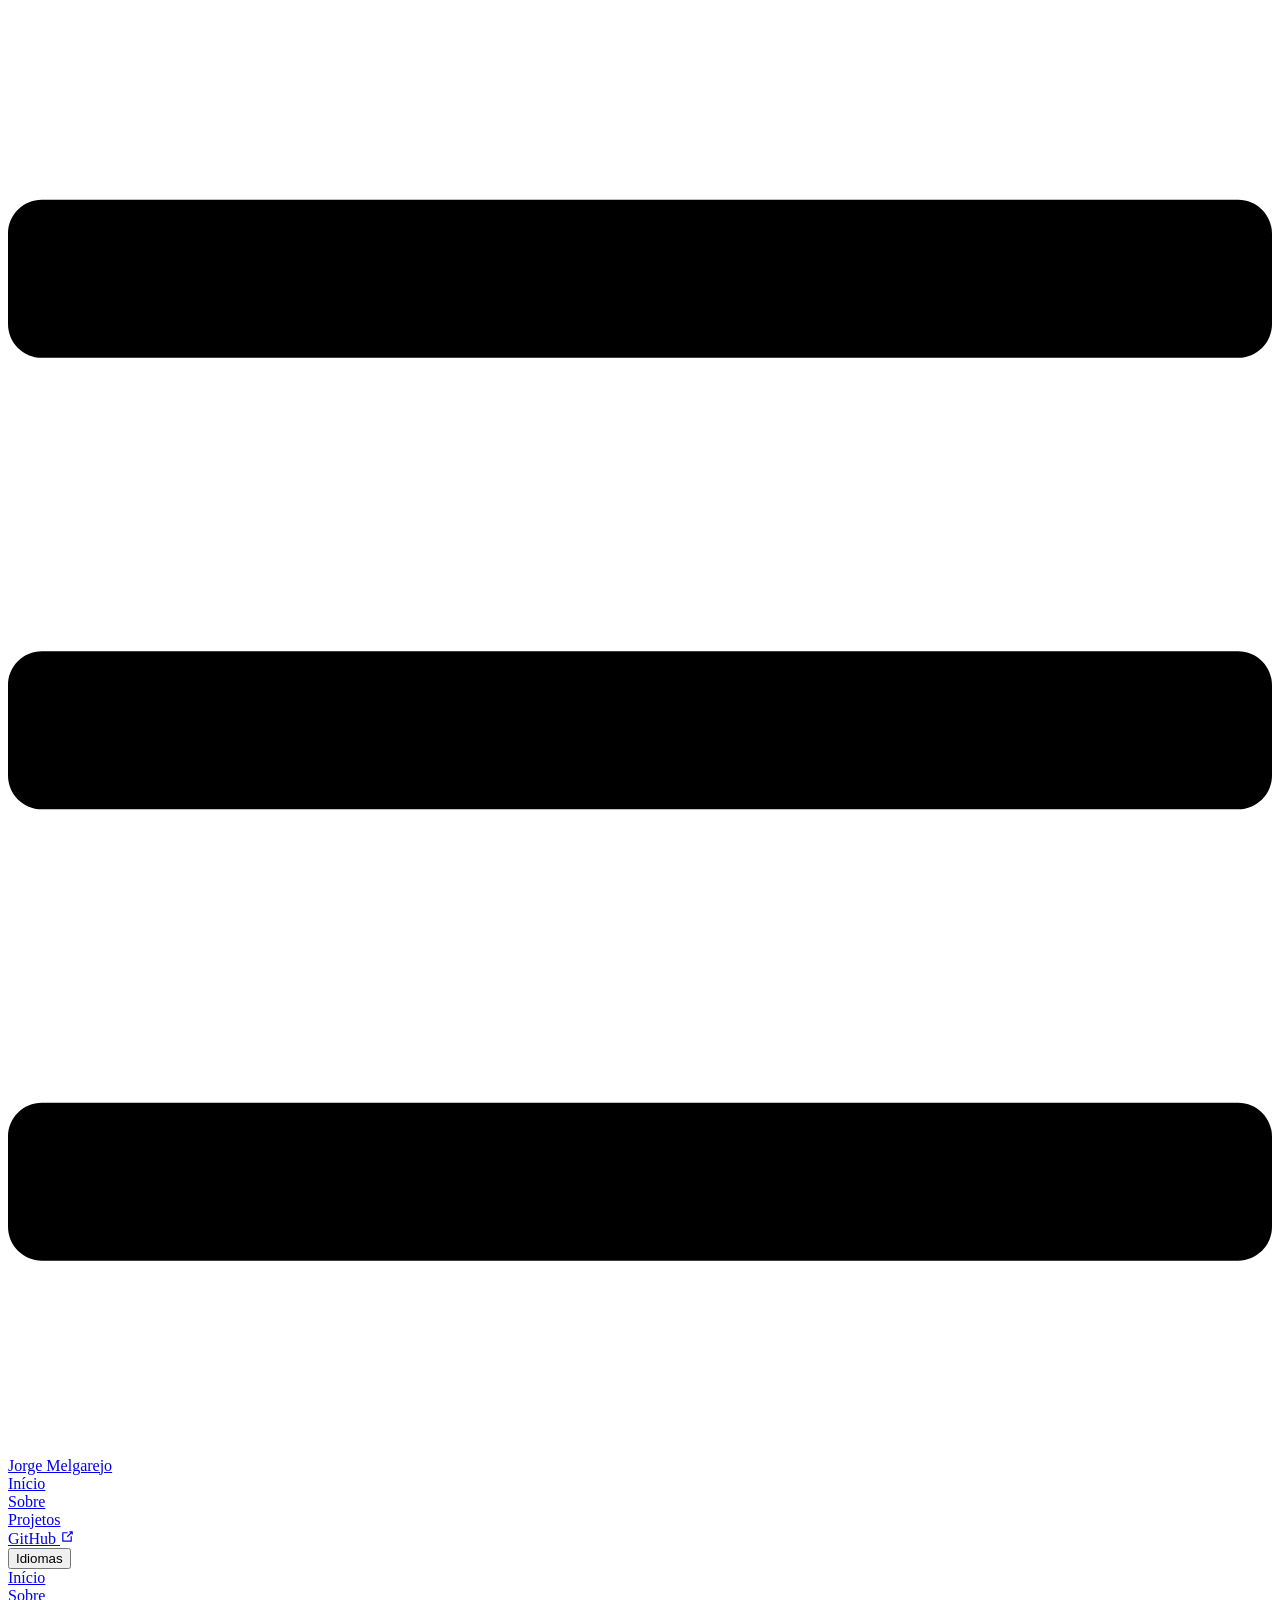
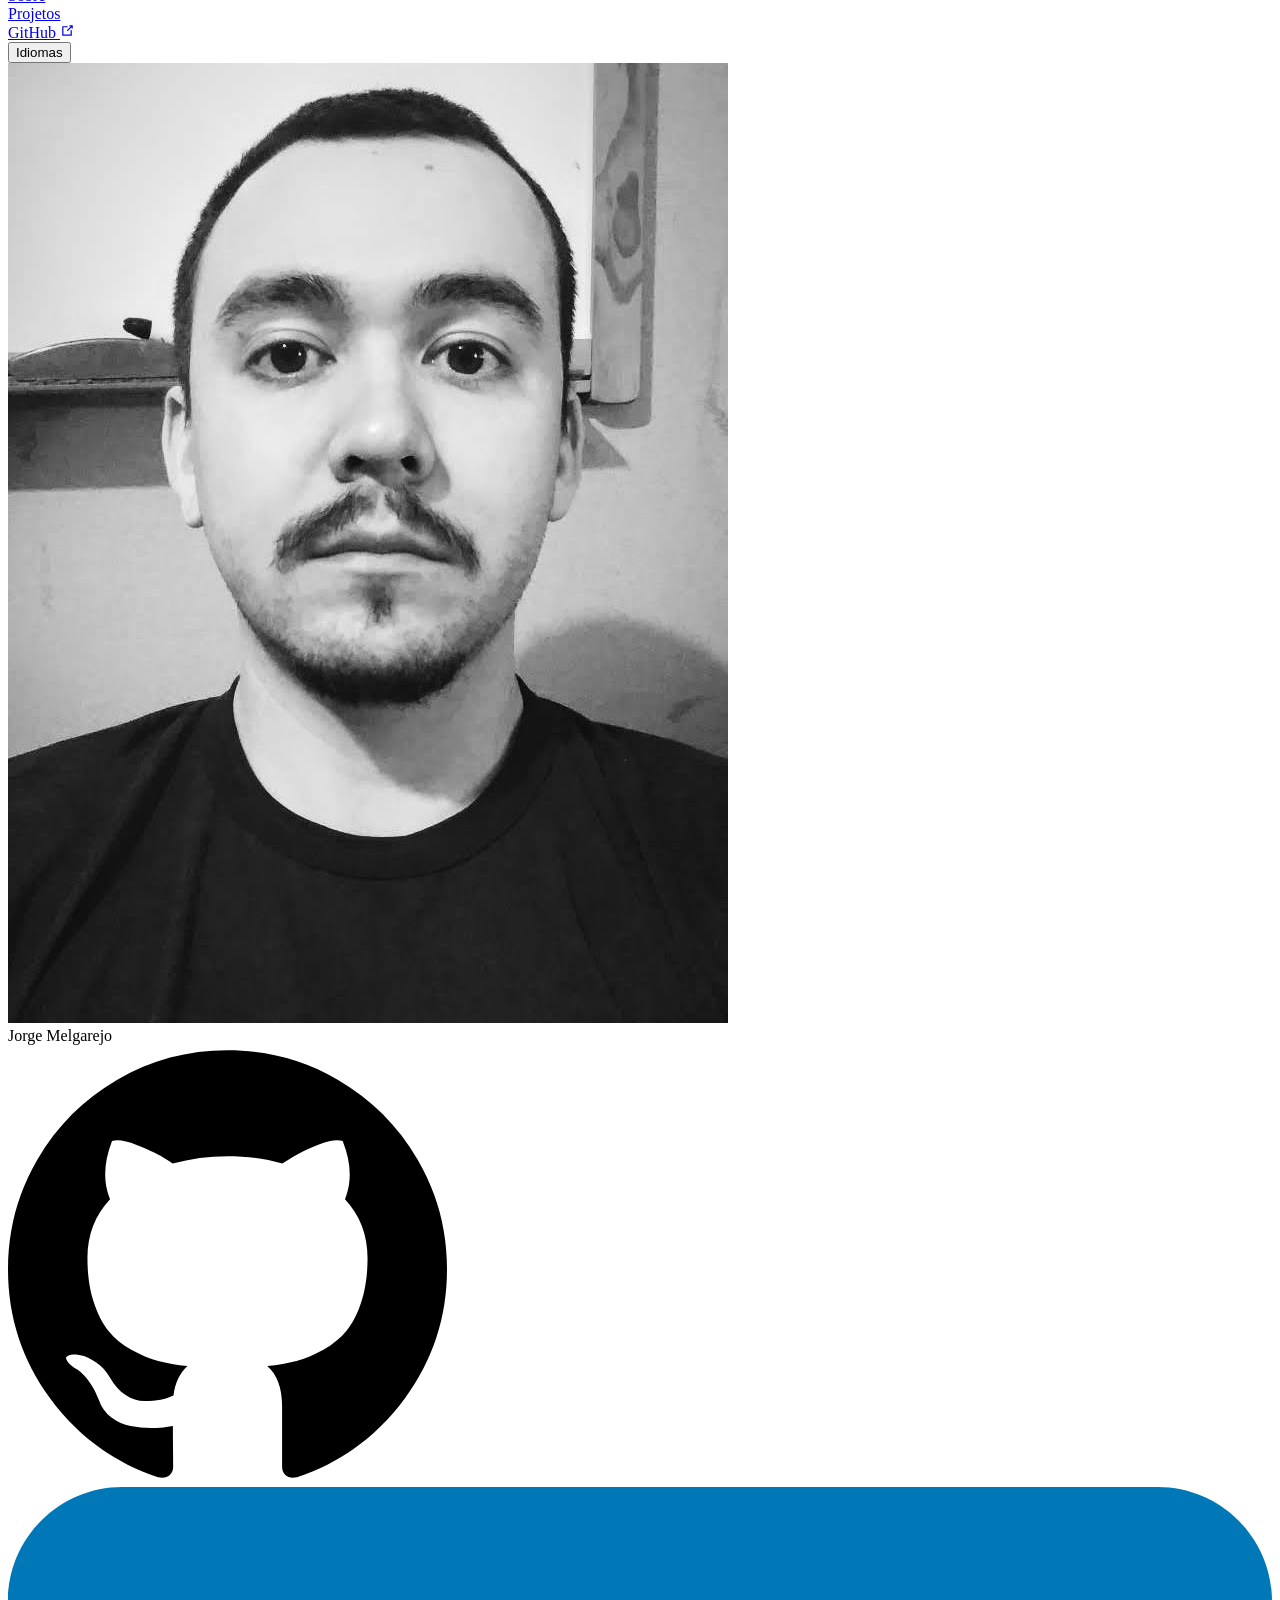
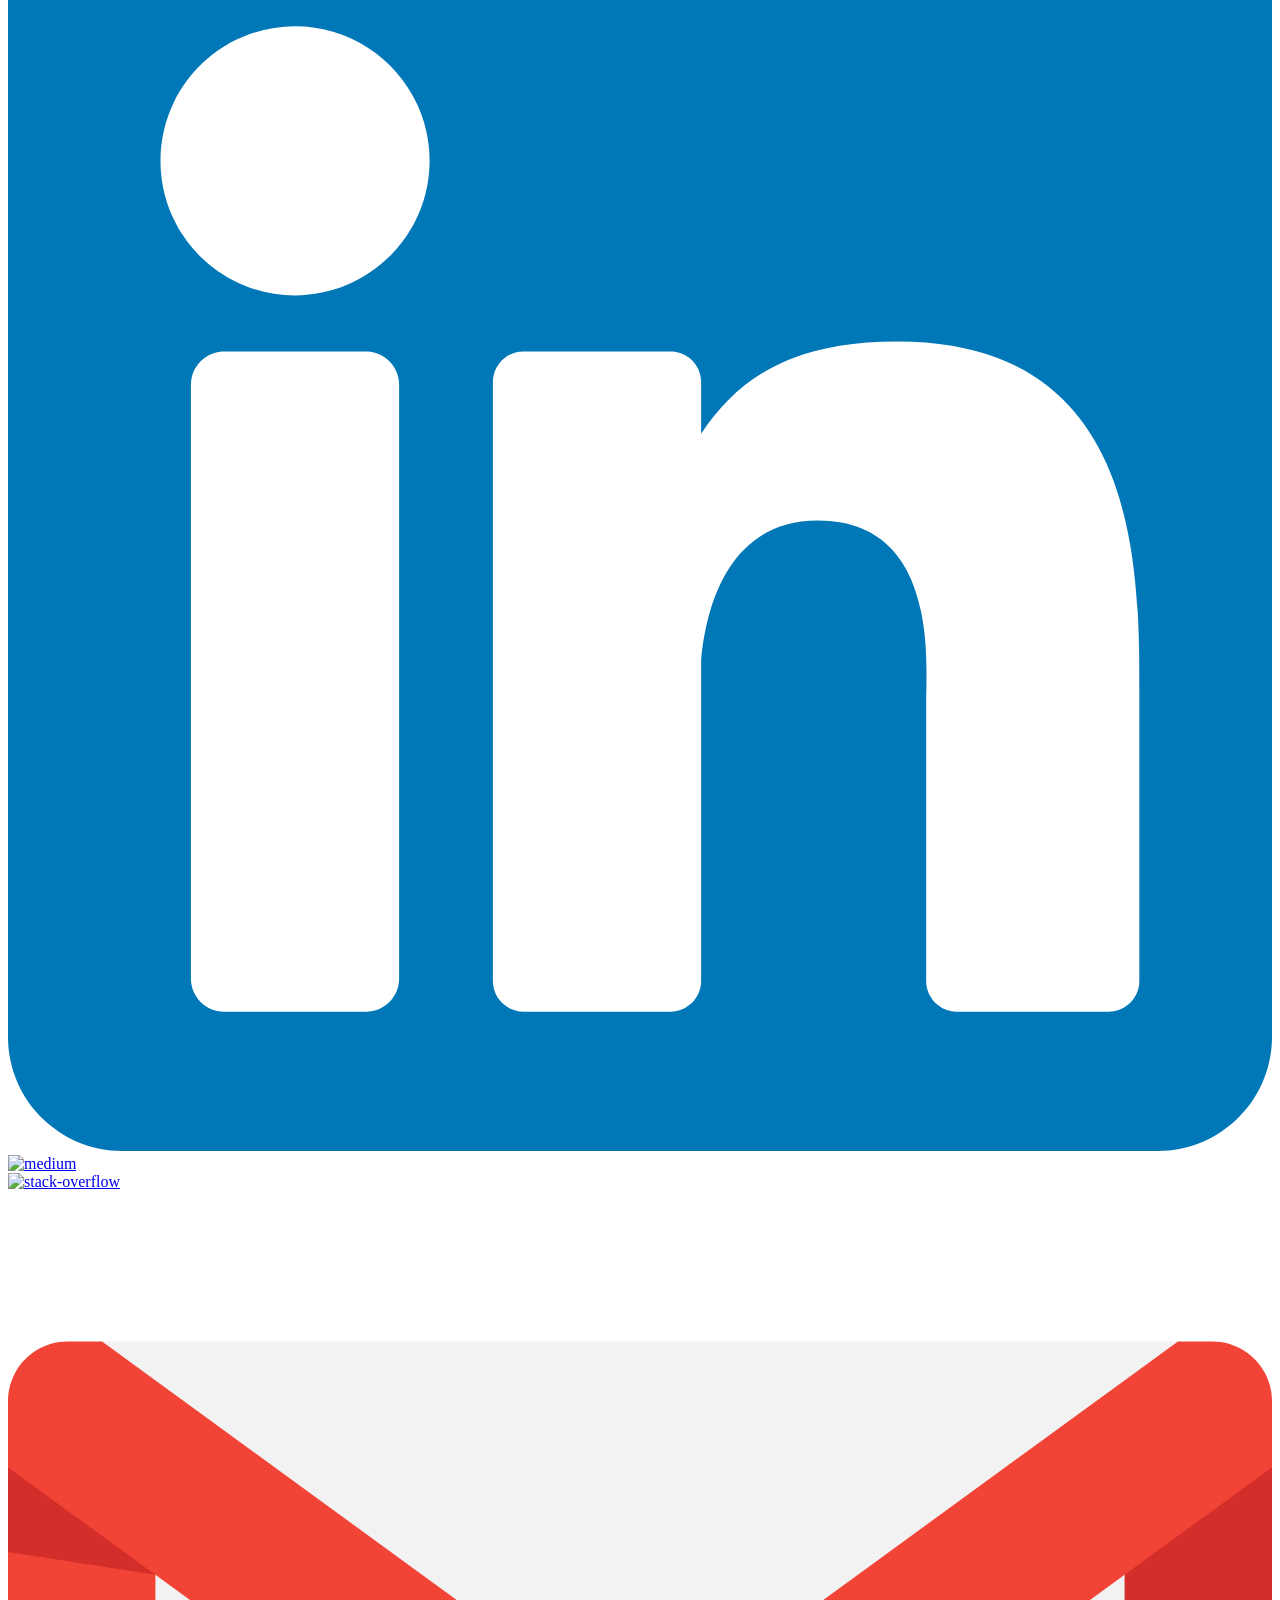
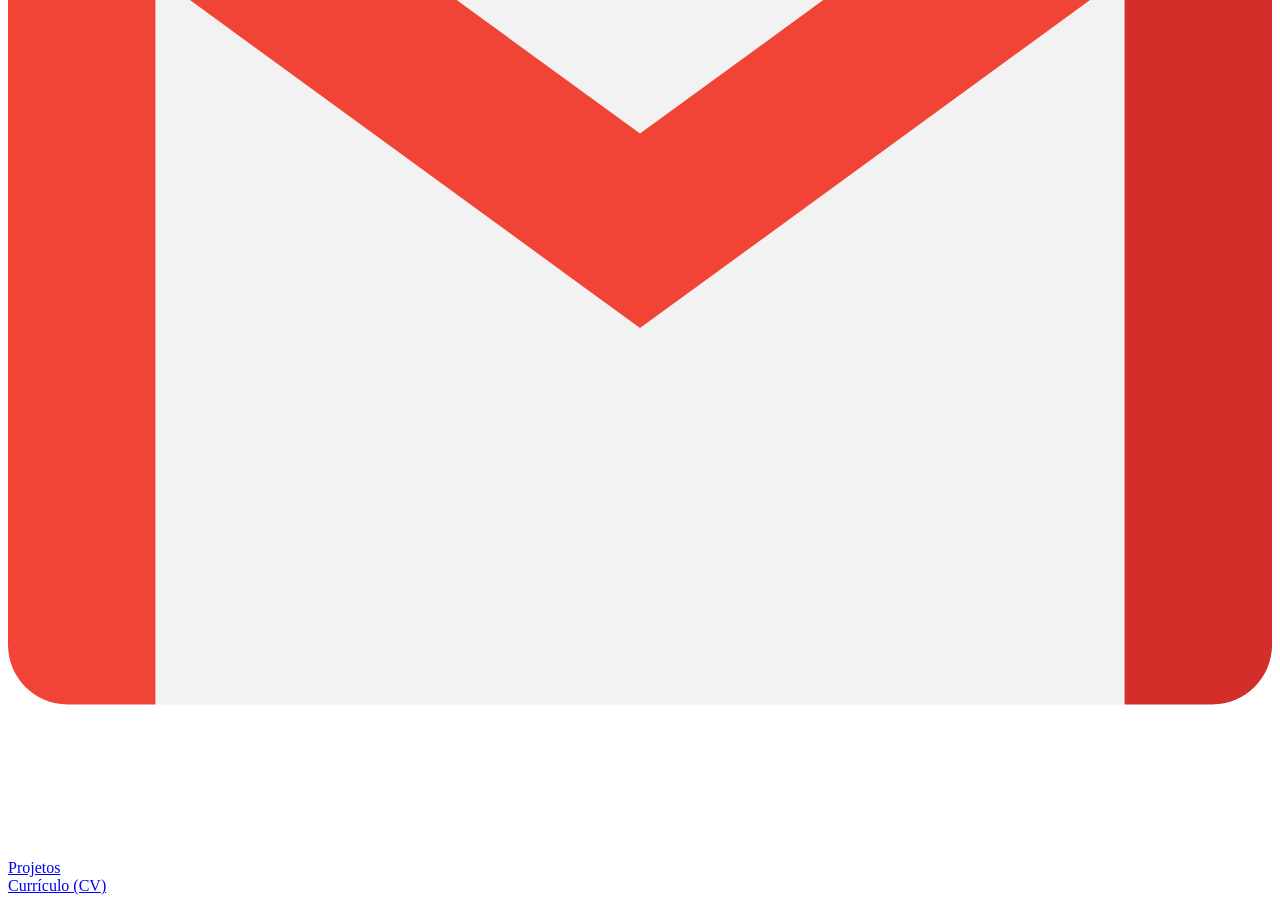
==== commit a342aebc: "update cv" ====
--- a/about/index.html
+++ b/about/index.html
@@ -7,8 +7,8 @@
     <meta name="generator" content="VuePress 1.5.3">
     <link rel="icon" href="/logo.png">
     <meta name="description" content="The biography and information about me.">
-    <link rel="preload" href="/assets/css/0.styles.febaaa95.css" as="style"><link rel="preload" href="/assets/js/app.65618b85.js" as="script"><link rel="preload" href="/assets/js/2.7e8e1ad3.js" as="script"><link rel="preload" href="/assets/js/8.d8b5e0ca.js" as="script"><link rel="preload" href="/assets/js/3.47b4b839.js" as="script"><link rel="prefetch" href="/assets/js/10.f64dc200.js"><link rel="prefetch" href="/assets/js/11.f53e8760.js"><link rel="prefetch" href="/assets/js/12.a0741270.js"><link rel="prefetch" href="/assets/js/13.92854e87.js"><link rel="prefetch" href="/assets/js/14.680e417f.js"><link rel="prefetch" href="/assets/js/15.71a6c7db.js"><link rel="prefetch" href="/assets/js/16.1d8cc1f4.js"><link rel="prefetch" href="/assets/js/17.797b2246.js"><link rel="prefetch" href="/assets/js/18.a6861dd5.js"><link rel="prefetch" href="/assets/js/4.2cf23962.js"><link rel="prefetch" href="/assets/js/5.c24a2a27.js"><link rel="prefetch" href="/assets/js/6.7384911a.js"><link rel="prefetch" href="/assets/js/7.edcd465b.js"><link rel="prefetch" href="/assets/js/9.983690ab.js">
-    <link rel="stylesheet" href="/assets/css/0.styles.febaaa95.css">
+    <link rel="preload" href="/assets/css/0.styles.075ae997.css" as="style"><link rel="preload" href="/assets/js/app.e50b0423.js" as="script"><link rel="preload" href="/assets/js/2.7e8e1ad3.js" as="script"><link rel="preload" href="/assets/js/8.a2892003.js" as="script"><link rel="preload" href="/assets/js/3.47b4b839.js" as="script"><link rel="prefetch" href="/assets/js/10.869cb9f4.js"><link rel="prefetch" href="/assets/js/11.f53e8760.js"><link rel="prefetch" href="/assets/js/12.a0741270.js"><link rel="prefetch" href="/assets/js/13.92854e87.js"><link rel="prefetch" href="/assets/js/14.680e417f.js"><link rel="prefetch" href="/assets/js/15.71a6c7db.js"><link rel="prefetch" href="/assets/js/16.1d8cc1f4.js"><link rel="prefetch" href="/assets/js/17.1a562df9.js"><link rel="prefetch" href="/assets/js/18.a30d5e78.js"><link rel="prefetch" href="/assets/js/4.2cf23962.js"><link rel="prefetch" href="/assets/js/5.c24a2a27.js"><link rel="prefetch" href="/assets/js/6.7384911a.js"><link rel="prefetch" href="/assets/js/7.c3c6fe91.js"><link rel="prefetch" href="/assets/js/9.1837a57f.js">
+    <link rel="stylesheet" href="/assets/css/0.styles.075ae997.css">
   </head>
   <body>
     <div id="app" data-server-rendered="true"><div class="theme-container no-sidebar about-page"><header class="navbar"><div class="sidebar-button"><svg xmlns="http://www.w3.org/2000/svg" aria-hidden="true" role="img" viewBox="0 0 448 512" class="icon"><path fill="currentColor" d="M436 124H12c-6.627 0-12-5.373-12-12V80c0-6.627 5.373-12 12-12h424c6.627 0 12 5.373 12 12v32c0 6.627-5.373 12-12 12zm0 160H12c-6.627 0-12-5.373-12-12v-32c0-6.627 5.373-12 12-12h424c6.627 0 12 5.373 12 12v32c0 6.627-5.373 12-12 12zm0 160H12c-6.627 0-12-5.373-12-12v-32c0-6.627 5.373-12 12-12h424c6.627 0 12 5.373 12 12v32c0 6.627-5.373 12-12 12z"></path></svg></div> <a href="/" class="home-link router-link-active"><!----> <span class="site-name">Jorge Melgarejo</span></a> <div class="links"><!----> <nav class="nav-links can-hide"><div class="nav-item"><a href="/" class="nav-link">
@@ -37,11 +37,11 @@
   en-US
 </a></li></ul></div></div> <!----></nav>  <!----> </aside> <main class="page"> <div class="theme-default-content content__default"><div class="about-card"><div class="avatar"><img src="/profile.jpg" alt></div> <div class="card"><div class="bio"><div class="head"><span>
             Jorge Melgarejo
-          </span></div> <div class="description"></div></div> <div class="socials"><div><a href="https://github.com/joorgelm" target="_blank"><img src="/icons/github.svg" alt="github" title="github"></a></div><div><a href="https://www.linkedin.com/in/jlmelgarejo/" target="_blank"><img src="/icons/linkedin.svg" alt="linkedin" title="linkedin"></a></div><div><a href="https://www.instagram.com/joorgelm/" target="_blank"><img src="/icons/instagram.svg" alt="instagram" title="instagram"></a></div><div><a href="mailto:melgarejo.colarte@gmail.com" target="_blank"><img src="/icons/email.svg" alt="email" title="email"></a></div></div> <div class="actions"><div><a href="/projects/" target="" class="button">
+          </span></div> <div class="description"></div></div> <div class="socials"><div><a href="https://github.com/joorgelm" target="_blank"><img src="/icons/github.svg" alt="github" title="github"></a></div><div><a href="https://www.linkedin.com/in/jlmelgarejo/" target="_blank"><img src="/icons/linkedin.svg" alt="linkedin" title="linkedin"></a></div><div><a href="https://medium.com/@joorge.lm" target="_blank"><img src="/icons/medium.svg" alt="medium" title="medium"></a></div><div><a href="https://stackoverflow.com/users/10568513/jorge-lu%c3%ads-melgarejo" target="_blank"><img src="/icons/stack-overflow.svg" alt="stack-overflow" title="stack-overflow"></a></div><div><a href="mailto:melgarejo.colarte@gmail.com" target="_blank"><img src="/icons/email.svg" alt="email" title="email"></a></div></div> <div class="actions"><div><a href="/projects/" target="" class="button">
             Projetos
-          </a></div><div><a href="/cv/cv.pdf" target="" class="button">
+          </a></div><div><a href="https://docs.google.com/document/d/1QMhZx1_RBbOt_nZxnnzLnqAMsqKoYbw_XYFWry5RZ38/edit?usp=sharing" target="_blank" class="button">
             Currículo (CV)
           </a></div></div></div></div></div> <footer class="page-edit"><!----> <!----></footer> <!----> </main></div><div class="global-ui"></div></div>
-    <script src="/assets/js/app.65618b85.js" defer></script><script src="/assets/js/2.7e8e1ad3.js" defer></script><script src="/assets/js/8.d8b5e0ca.js" defer></script><script src="/assets/js/3.47b4b839.js" defer></script>
+    <script src="/assets/js/app.e50b0423.js" defer></script><script src="/assets/js/2.7e8e1ad3.js" defer></script><script src="/assets/js/8.a2892003.js" defer></script><script src="/assets/js/3.47b4b839.js" defer></script>
   </body>
 </html>
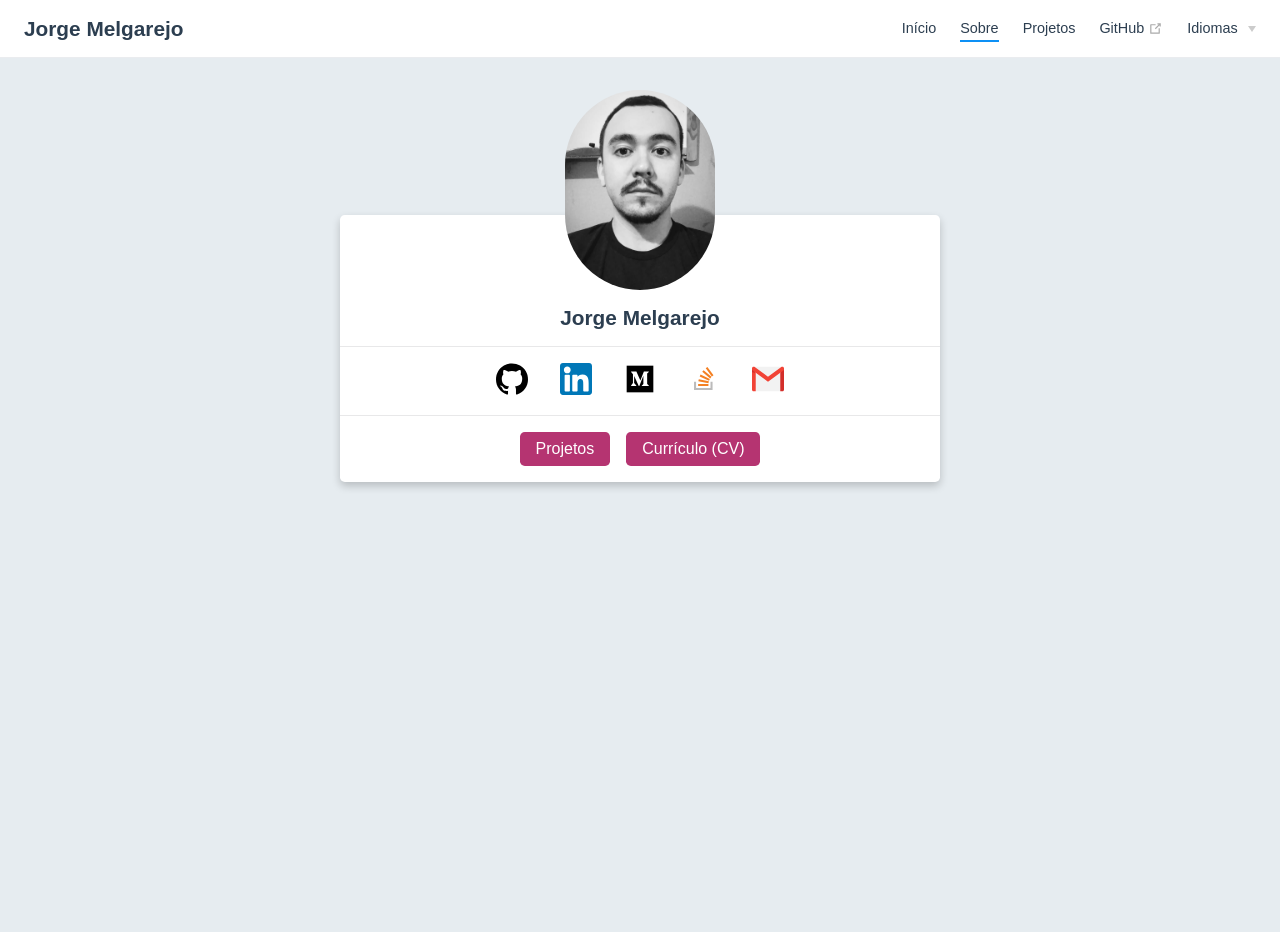
==== commit 743d0ba6: "update resume" ====
--- a/about/index.html
+++ b/about/index.html
@@ -7,7 +7,7 @@
     <meta name="generator" content="VuePress 1.5.3">
     <link rel="icon" href="/logo.png">
     <meta name="description" content="The biography and information about me.">
-    <link rel="preload" href="/assets/css/0.styles.075ae997.css" as="style"><link rel="preload" href="/assets/js/app.e50b0423.js" as="script"><link rel="preload" href="/assets/js/2.7e8e1ad3.js" as="script"><link rel="preload" href="/assets/js/8.a2892003.js" as="script"><link rel="preload" href="/assets/js/3.47b4b839.js" as="script"><link rel="prefetch" href="/assets/js/10.869cb9f4.js"><link rel="prefetch" href="/assets/js/11.f53e8760.js"><link rel="prefetch" href="/assets/js/12.a0741270.js"><link rel="prefetch" href="/assets/js/13.92854e87.js"><link rel="prefetch" href="/assets/js/14.680e417f.js"><link rel="prefetch" href="/assets/js/15.71a6c7db.js"><link rel="prefetch" href="/assets/js/16.1d8cc1f4.js"><link rel="prefetch" href="/assets/js/17.1a562df9.js"><link rel="prefetch" href="/assets/js/18.a30d5e78.js"><link rel="prefetch" href="/assets/js/4.2cf23962.js"><link rel="prefetch" href="/assets/js/5.c24a2a27.js"><link rel="prefetch" href="/assets/js/6.7384911a.js"><link rel="prefetch" href="/assets/js/7.c3c6fe91.js"><link rel="prefetch" href="/assets/js/9.1837a57f.js">
+    <link rel="preload" href="/assets/css/0.styles.075ae997.css" as="style"><link rel="preload" href="/assets/js/app.58afb373.js" as="script"><link rel="preload" href="/assets/js/2.7e8e1ad3.js" as="script"><link rel="preload" href="/assets/js/8.a2892003.js" as="script"><link rel="preload" href="/assets/js/3.47b4b839.js" as="script"><link rel="prefetch" href="/assets/js/10.869cb9f4.js"><link rel="prefetch" href="/assets/js/11.f53e8760.js"><link rel="prefetch" href="/assets/js/12.a0741270.js"><link rel="prefetch" href="/assets/js/13.92854e87.js"><link rel="prefetch" href="/assets/js/14.680e417f.js"><link rel="prefetch" href="/assets/js/15.71a6c7db.js"><link rel="prefetch" href="/assets/js/16.4f2561ae.js"><link rel="prefetch" href="/assets/js/17.2af41c4e.js"><link rel="prefetch" href="/assets/js/18.a30d5e78.js"><link rel="prefetch" href="/assets/js/4.2cf23962.js"><link rel="prefetch" href="/assets/js/5.c24a2a27.js"><link rel="prefetch" href="/assets/js/6.7384911a.js"><link rel="prefetch" href="/assets/js/7.c3c6fe91.js"><link rel="prefetch" href="/assets/js/9.1837a57f.js">
     <link rel="stylesheet" href="/assets/css/0.styles.075ae997.css">
   </head>
   <body>
@@ -42,6 +42,6 @@
           </a></div><div><a href="https://docs.google.com/document/d/1QMhZx1_RBbOt_nZxnnzLnqAMsqKoYbw_XYFWry5RZ38/edit?usp=sharing" target="_blank" class="button">
             Currículo (CV)
           </a></div></div></div></div></div> <footer class="page-edit"><!----> <!----></footer> <!----> </main></div><div class="global-ui"></div></div>
-    <script src="/assets/js/app.e50b0423.js" defer></script><script src="/assets/js/2.7e8e1ad3.js" defer></script><script src="/assets/js/8.a2892003.js" defer></script><script src="/assets/js/3.47b4b839.js" defer></script>
+    <script src="/assets/js/app.58afb373.js" defer></script><script src="/assets/js/2.7e8e1ad3.js" defer></script><script src="/assets/js/8.a2892003.js" defer></script><script src="/assets/js/3.47b4b839.js" defer></script>
   </body>
 </html>
--- a/assets/css/0.styles.075ae997.css
+++ b/assets/css/0.styles.075ae997.css
@@ -0,0 +1 @@
+code[class*=language-],pre[class*=language-]{color:#ccc;background:none;font-family:Consolas,Monaco,Andale Mono,Ubuntu Mono,monospace;font-size:1em;text-align:left;white-space:pre;word-spacing:normal;word-break:normal;word-wrap:normal;line-height:1.5;-moz-tab-size:4;-o-tab-size:4;tab-size:4;-webkit-hyphens:none;-ms-hyphens:none;hyphens:none}pre[class*=language-]{padding:1em;margin:.5em 0;overflow:auto}:not(pre)>code[class*=language-],pre[class*=language-]{background:#2d2d2d}:not(pre)>code[class*=language-]{padding:.1em;border-radius:.3em;white-space:normal}.token.block-comment,.token.cdata,.token.comment,.token.doctype,.token.prolog{color:#999}.token.punctuation{color:#ccc}.token.attr-name,.token.deleted,.token.namespace,.token.tag{color:#e2777a}.token.function-name{color:#6196cc}.token.boolean,.token.function,.token.number{color:#f08d49}.token.class-name,.token.constant,.token.property,.token.symbol{color:#f8c555}.token.atrule,.token.builtin,.token.important,.token.keyword,.token.selector{color:#cc99cd}.token.attr-value,.token.char,.token.regex,.token.string,.token.variable{color:#7ec699}.token.entity,.token.operator,.token.url{color:#67cdcc}.token.bold,.token.important{font-weight:700}.token.italic{font-style:italic}.token.entity{cursor:help}.token.inserted{color:green}.theme-default-content code{color:#476582;padding:.25rem .5rem;margin:0;font-size:.85em;background-color:rgba(27,31,35,.05);border-radius:3px}.theme-default-content code .token.deleted{color:#ec5975}.theme-default-content code .token.inserted{color:#0984e3}.theme-default-content pre,.theme-default-content pre[class*=language-]{line-height:1.4;padding:1.25rem 1.5rem;margin:.85rem 0;background-color:#282c34;border-radius:6px;overflow:auto}.theme-default-content pre[class*=language-] code,.theme-default-content pre code{color:#fff;padding:0;background-color:transparent;border-radius:0}div[class*=language-]{position:relative;background-color:#282c34;border-radius:6px}div[class*=language-] .highlight-lines{-webkit-user-select:none;-ms-user-select:none;user-select:none;padding-top:1.3rem;position:absolute;top:0;left:0;width:100%;line-height:1.4}div[class*=language-] .highlight-lines .highlighted{background-color:rgba(0,0,0,.66)}div[class*=language-] pre,div[class*=language-] pre[class*=language-]{background:transparent;position:relative;z-index:1}div[class*=language-]:before{position:absolute;z-index:3;top:.8em;right:1em;font-size:.75rem;color:hsla(0,0%,100%,.4)}div[class*=language-]:not(.line-numbers-mode) .line-numbers-wrapper{display:none}div[class*=language-].line-numbers-mode .highlight-lines .highlighted{position:relative}div[class*=language-].line-numbers-mode .highlight-lines .highlighted:before{content:" ";position:absolute;z-index:3;left:0;top:0;display:block;width:3.5rem;height:100%;background-color:rgba(0,0,0,.66)}div[class*=language-].line-numbers-mode pre{padding-left:4.5rem;vertical-align:middle}div[class*=language-].line-numbers-mode .line-numbers-wrapper{position:absolute;top:0;width:3.5rem;text-align:center;color:hsla(0,0%,100%,.3);padding:1.25rem 0;line-height:1.4}div[class*=language-].line-numbers-mode .line-numbers-wrapper br{-webkit-user-select:none;-ms-user-select:none;user-select:none}div[class*=language-].line-numbers-mode .line-numbers-wrapper .line-number{position:relative;z-index:4;-webkit-user-select:none;-ms-user-select:none;user-select:none;font-size:.85em}div[class*=language-].line-numbers-mode:after{content:"";position:absolute;z-index:2;top:0;left:0;width:3.5rem;height:100%;border-radius:6px 0 0 6px;border-right:1px solid rgba(0,0,0,.66);background-color:#282c34}div[class~=language-js]:before{content:"js"}div[class~=language-ts]:before{content:"ts"}div[class~=language-html]:before{content:"html"}div[class~=language-md]:before{content:"md"}div[class~=language-vue]:before{content:"vue"}div[class~=language-css]:before{content:"css"}div[class~=language-sass]:before{content:"sass"}div[class~=language-scss]:before{content:"scss"}div[class~=language-less]:before{content:"less"}div[class~=language-stylus]:before{content:"stylus"}div[class~=language-go]:before{content:"go"}div[class~=language-java]:before{content:"java"}div[class~=language-c]:before{content:"c"}div[class~=language-sh]:before{content:"sh"}div[class~=language-yaml]:before{content:"yaml"}div[class~=language-py]:before{content:"py"}div[class~=language-docker]:before{content:"docker"}div[class~=language-dockerfile]:before{content:"dockerfile"}div[class~=language-makefile]:before{content:"makefile"}div[class~=language-javascript]:before{content:"js"}div[class~=language-typescript]:before{content:"ts"}div[class~=language-markup]:before{content:"html"}div[class~=language-markdown]:before{content:"md"}div[class~=language-json]:before{content:"json"}div[class~=language-ruby]:before{content:"rb"}div[class~=language-python]:before{content:"py"}div[class~=language-bash]:before{content:"sh"}div[class~=language-php]:before{content:"php"}.custom-block .custom-block-title{font-weight:600;margin-bottom:-.4rem}.custom-block.danger,.custom-block.tip,.custom-block.warning{padding:.1rem 1.5rem;border-left-width:.5rem;border-left-style:solid;margin:1rem 0}.custom-block.tip{background-color:#f3f5f7;border-color:#42b983}.custom-block.warning{background-color:rgba(255,229,100,.3);border-color:#e7c000;color:#6b5900}.custom-block.warning .custom-block-title{color:#b29400}.custom-block.warning a{color:#2c3e50}.custom-block.danger{background-color:#ffe6e6;border-color:#c00;color:#4d0000}.custom-block.danger .custom-block-title{color:#900}.custom-block.danger a{color:#2c3e50}.custom-block.details{display:block;position:relative;border-radius:2px;margin:1.6em 0;padding:1.6em;background-color:#eee}.custom-block.details h4{margin-top:0}.custom-block.details figure:last-child,.custom-block.details p:last-child{margin-bottom:0;padding-bottom:0}.custom-block.details summary{outline:none;cursor:pointer}.arrow{display:inline-block;width:0;height:0}.arrow.up{border-bottom:6px solid #ccc}.arrow.down,.arrow.up{border-left:4px solid transparent;border-right:4px solid transparent}.arrow.down{border-top:6px solid #ccc}.arrow.right{border-left:6px solid #ccc}.arrow.left,.arrow.right{border-top:4px solid transparent;border-bottom:4px solid transparent}.arrow.left{border-right:6px solid #ccc}.theme-default-content:not(.custom){max-width:740px;margin:0 auto;padding:2rem 2.5rem}@media (max-width:959px){.theme-default-content:not(.custom){padding:2rem}}@media (max-width:419px){.theme-default-content:not(.custom){padding:1.5rem}}.table-of-contents .badge{vertical-align:middle}body,html{padding:0;margin:0;background-color:#fff}body{font-family:-apple-system,BlinkMacSystemFont,Segoe UI,Roboto,Oxygen,Ubuntu,Cantarell,Fira Sans,Droid Sans,Helvetica Neue,sans-serif;-webkit-font-smoothing:antialiased;-moz-osx-font-smoothing:grayscale;font-size:16px;color:#2c3e50}.page{padding-left:20rem}.navbar{z-index:20;right:0;height:3.6rem;background-color:#fff;box-sizing:border-box;border-bottom:1px solid #eaecef}.navbar,.sidebar-mask{position:fixed;top:0;left:0}.sidebar-mask{z-index:9;width:100vw;height:100vh;display:none}.sidebar{font-size:16px;background-color:#fff;width:20rem;position:fixed;z-index:10;margin:0;top:3.6rem;left:0;bottom:0;box-sizing:border-box;border-right:1px solid #eaecef;overflow-y:auto}.theme-default-content:not(.custom)>:first-child{margin-top:3.6rem}.theme-default-content:not(.custom) a:hover{text-decoration:underline}.theme-default-content:not(.custom) p.demo{padding:1rem 1.5rem;border:1px solid #ddd;border-radius:4px}.theme-default-content:not(.custom) img{max-width:100%}.theme-default-content.custom{padding:0;margin:0}.theme-default-content.custom img{max-width:100%}a{font-weight:500;text-decoration:none}a,p a code{color:#0984e3}p a code{font-weight:400}kbd{background:#eee;border:.15rem solid #ddd;border-bottom:.25rem solid #ddd;border-radius:.15rem;padding:0 .15em}blockquote{font-size:1rem;color:#999;border-left:.2rem solid #dfe2e5;margin:1rem 0;padding:.25rem 0 .25rem 1rem}blockquote>p{margin:0}ol,ul{padding-left:1.2em}strong{font-weight:600}h1,h2,h3,h4,h5,h6{font-weight:600;line-height:1.25}.theme-default-content:not(.custom)>h1,.theme-default-content:not(.custom)>h2,.theme-default-content:not(.custom)>h3,.theme-default-content:not(.custom)>h4,.theme-default-content:not(.custom)>h5,.theme-default-content:not(.custom)>h6{margin-top:-3.1rem;padding-top:4.6rem;margin-bottom:0}.theme-default-content:not(.custom)>h1:first-child,.theme-default-content:not(.custom)>h2:first-child,.theme-default-content:not(.custom)>h3:first-child,.theme-default-content:not(.custom)>h4:first-child,.theme-default-content:not(.custom)>h5:first-child,.theme-default-content:not(.custom)>h6:first-child{margin-top:-1.5rem;margin-bottom:1rem}.theme-default-content:not(.custom)>h1:first-child+.custom-block,.theme-default-content:not(.custom)>h1:first-child+p,.theme-default-content:not(.custom)>h1:first-child+pre,.theme-default-content:not(.custom)>h2:first-child+.custom-block,.theme-default-content:not(.custom)>h2:first-child+p,.theme-default-content:not(.custom)>h2:first-child+pre,.theme-default-content:not(.custom)>h3:first-child+.custom-block,.theme-default-content:not(.custom)>h3:first-child+p,.theme-default-content:not(.custom)>h3:first-child+pre,.theme-default-content:not(.custom)>h4:first-child+.custom-block,.theme-default-content:not(.custom)>h4:first-child+p,.theme-default-content:not(.custom)>h4:first-child+pre,.theme-default-content:not(.custom)>h5:first-child+.custom-block,.theme-default-content:not(.custom)>h5:first-child+p,.theme-default-content:not(.custom)>h5:first-child+pre,.theme-default-content:not(.custom)>h6:first-child+.custom-block,.theme-default-content:not(.custom)>h6:first-child+p,.theme-default-content:not(.custom)>h6:first-child+pre{margin-top:2rem}h1:hover .header-anchor,h2:hover .header-anchor,h3:hover .header-anchor,h4:hover .header-anchor,h5:hover .header-anchor,h6:hover .header-anchor{opacity:1}h1{font-size:2.2rem}h2{font-size:1.65rem;padding-bottom:.3rem;border-bottom:1px solid #eaecef}h3{font-size:1.35rem}a.header-anchor{font-size:.85em;float:left;margin-left:-.87em;padding-right:.23em;margin-top:.125em;opacity:0}a.header-anchor:hover{text-decoration:none}.line-number,code,kbd{font-family:source-code-pro,Menlo,Monaco,Consolas,Courier New,monospace}ol,p,ul{line-height:1.7}hr{border:0;border-top:1px solid #eaecef}table{border-collapse:collapse;margin:1rem 0;display:block;overflow-x:auto}tr{border-top:1px solid #dfe2e5}tr:nth-child(2n){background-color:#f6f8fa}td,th{border:1px solid #dfe2e5;padding:.6em 1em}.theme-container.sidebar-open .sidebar-mask{display:block}.theme-container.no-navbar .theme-default-content:not(.custom)>h1,.theme-container.no-navbar h2,.theme-container.no-navbar h3,.theme-container.no-navbar h4,.theme-container.no-navbar h5,.theme-container.no-navbar h6{margin-top:1.5rem;padding-top:0}.theme-container.no-navbar .sidebar{top:0}@media (min-width:720px){.theme-container.no-sidebar .sidebar{display:none}.theme-container.no-sidebar .page{padding-left:0}}@media (max-width:959px){.sidebar{font-size:15px;width:16.4rem}.page{padding-left:16.4rem}}@media (max-width:719px){.sidebar{top:0;padding-top:3.6rem;transform:translateX(-100%);transition:transform .2s ease}.page{padding-left:0}.theme-container.sidebar-open .sidebar{transform:translateX(0)}.theme-container.no-navbar .sidebar{padding-top:0}}@media (max-width:419px){h1{font-size:1.9rem}.theme-default-content div[class*=language-]{margin:.85rem -1.5rem;border-radius:0}}.icon.outbound{display:none}#nprogress{pointer-events:none}#nprogress .bar{background:#0984e3;position:fixed;z-index:1031;top:0;left:0;width:100%;height:2px}#nprogress .peg{display:block;position:absolute;right:0;width:100px;height:100%;box-shadow:0 0 10px #0984e3,0 0 5px #0984e3;opacity:1;transform:rotate(3deg) translateY(-4px)}#nprogress .spinner{display:block;position:fixed;z-index:1031;top:15px;right:15px}#nprogress .spinner-icon{width:18px;height:18px;box-sizing:border-box;border-color:#0984e3 transparent transparent #0984e3;border-style:solid;border-width:2px;border-radius:50%;-webkit-animation:nprogress-spinner .4s linear infinite;animation:nprogress-spinner .4s linear infinite}.nprogress-custom-parent{overflow:hidden;position:relative}.nprogress-custom-parent #nprogress .bar,.nprogress-custom-parent #nprogress .spinner{position:absolute}@-webkit-keyframes nprogress-spinner{0%{transform:rotate(0deg)}to{transform:rotate(1turn)}}@keyframes nprogress-spinner{0%{transform:rotate(0deg)}to{transform:rotate(1turn)}}.icon.outbound{color:#aaa;display:inline-block;vertical-align:middle;position:relative;top:-1px}.home{padding:3.6rem 2rem 0;max-width:960px;margin:0 auto;display:block}.home .hero{text-align:center}.home .hero img{max-width:100%;max-height:280px;display:block;margin:3rem auto 1.5rem}.home .hero h1{font-size:3rem}.home .hero .action,.home .hero .description,.home .hero h1{margin:1.8rem auto}.home .hero .description{max-width:35rem;font-size:1.6rem;line-height:1.3;color:#6a8bad}.home .hero .action-button{display:inline-block;font-size:1.2rem;color:#fff;background-color:#0984e3;padding:.8rem 1.6rem;border-radius:4px;transition:background-color .1s ease;box-sizing:border-box;border-bottom:1px solid #0877cc}.home .hero .action-button:hover{background-color:#1292f6}.home .features{border-top:1px solid #eaecef;padding:1.2rem 0;margin-top:2.5rem;display:flex;flex-wrap:wrap;align-items:flex-start;align-content:stretch;justify-content:space-between}.home .feature{flex-grow:1;flex-basis:30%;max-width:30%}.home .feature h2{font-size:1.4rem;font-weight:500;border-bottom:none;padding-bottom:0;color:#3a5169}.home .feature p{color:#4e6e8e}.home .footer{padding:2.5rem;border-top:1px solid #eaecef;text-align:center;color:#4e6e8e}@media (max-width:719px){.home .features{flex-direction:column}.home .feature{max-width:100%;padding:0 2.5rem}}@media (max-width:419px){.home{padding-left:1.5rem;padding-right:1.5rem}.home .hero img{max-height:210px;margin:2rem auto 1.2rem}.home .hero h1{font-size:2rem}.home .hero .action,.home .hero .description,.home .hero h1{margin:1.2rem auto}.home .hero .description{font-size:1.2rem}.home .hero .action-button{font-size:1rem;padding:.6rem 1.2rem}.home .feature h2{font-size:1.25rem}}.search-box{display:inline-block;position:relative;margin-right:1rem}.search-box input{cursor:text;width:10rem;height:2rem;color:#4e6e8e;display:inline-block;border:1px solid #cfd4db;border-radius:2rem;font-size:.9rem;line-height:2rem;padding:0 .5rem 0 2rem;outline:none;transition:all .2s ease;background:#fff url(/assets/img/search.83621669.svg) .6rem .5rem no-repeat;background-size:1rem}.search-box input:focus{cursor:auto;border-color:#0984e3}.search-box .suggestions{background:#fff;width:20rem;position:absolute;top:2rem;border:1px solid #cfd4db;border-radius:6px;padding:.4rem;list-style-type:none}.search-box .suggestions.align-right{right:0}.search-box .suggestion{line-height:1.4;padding:.4rem .6rem;border-radius:4px;cursor:pointer}.search-box .suggestion a{white-space:normal;color:#5d82a6}.search-box .suggestion a .page-title{font-weight:600}.search-box .suggestion a .header{font-size:.9em;margin-left:.25em}.search-box .suggestion.focused{background-color:#f3f4f5}.search-box .suggestion.focused a{color:#0984e3}@media (max-width:959px){.search-box input{cursor:pointer;width:0;border-color:transparent;position:relative}.search-box input:focus{cursor:text;left:0;width:10rem}}@media (-ms-high-contrast:none){.search-box input{height:2rem}}@media (max-width:959px) and (min-width:719px){.search-box .suggestions{left:0}}@media (max-width:719px){.search-box{margin-right:0}.search-box input{left:1rem}.search-box .suggestions{right:0}}@media (max-width:419px){.search-box .suggestions{width:calc(100vw - 4rem)}.search-box input:focus{width:8rem}}.sidebar-button{cursor:pointer;display:none;width:1.25rem;height:1.25rem;position:absolute;padding:.6rem;top:.6rem;left:1rem}.sidebar-button .icon{display:block;width:1.25rem;height:1.25rem}@media (max-width:719px){.sidebar-button{display:block}}.dropdown-enter,.dropdown-leave-to{height:0!important}.dropdown-wrapper{cursor:pointer}.dropdown-wrapper .dropdown-title{display:block;font-size:.9rem;font-family:inherit;cursor:inherit;padding:inherit;line-height:1.4rem;background:transparent;border:none;font-weight:500;color:#2c3e50}.dropdown-wrapper .dropdown-title:hover{border-color:transparent}.dropdown-wrapper .dropdown-title .arrow{vertical-align:middle;margin-top:-1px;margin-left:.4rem}.dropdown-wrapper .nav-dropdown .dropdown-item{color:inherit;line-height:1.7rem}.dropdown-wrapper .nav-dropdown .dropdown-item h4{margin:.45rem 0 0;border-top:1px solid #eee;padding:1rem 1.5rem .45rem 1.25rem}.dropdown-wrapper .nav-dropdown .dropdown-item .dropdown-subitem-wrapper{padding:0;list-style:none}.dropdown-wrapper .nav-dropdown .dropdown-item .dropdown-subitem-wrapper .dropdown-subitem{font-size:.9em}.dropdown-wrapper .nav-dropdown .dropdown-item a{display:block;line-height:1.7rem;position:relative;border-bottom:none;font-weight:400;margin-bottom:0;padding:0 1.5rem 0 1.25rem}.dropdown-wrapper .nav-dropdown .dropdown-item a.router-link-active,.dropdown-wrapper .nav-dropdown .dropdown-item a:hover{color:#0984e3}.dropdown-wrapper .nav-dropdown .dropdown-item a.router-link-active:after{content:"";width:0;height:0;border-left:5px solid #0984e3;border-top:3px solid transparent;border-bottom:3px solid transparent;position:absolute;top:calc(50% - 2px);left:9px}.dropdown-wrapper .nav-dropdown .dropdown-item:first-child h4{margin-top:0;padding-top:0;border-top:0}@media (max-width:719px){.dropdown-wrapper.open .dropdown-title{margin-bottom:.5rem}.dropdown-wrapper .dropdown-title{font-weight:600;font-size:inherit}.dropdown-wrapper .dropdown-title:hover{color:#0984e3}.dropdown-wrapper .nav-dropdown{transition:height .1s ease-out;overflow:hidden}.dropdown-wrapper .nav-dropdown .dropdown-item h4{border-top:0;margin-top:0;padding-top:0}.dropdown-wrapper .nav-dropdown .dropdown-item>a,.dropdown-wrapper .nav-dropdown .dropdown-item h4{font-size:15px;line-height:2rem}.dropdown-wrapper .nav-dropdown .dropdown-item .dropdown-subitem{font-size:14px;padding-left:1rem}}@media (min-width:719px){.dropdown-wrapper{height:1.8rem}.dropdown-wrapper.open .nav-dropdown,.dropdown-wrapper:hover .nav-dropdown{display:block!important}.dropdown-wrapper.open:blur{display:none}.dropdown-wrapper .dropdown-title .arrow{border-left:4px solid transparent;border-right:4px solid transparent;border-top:6px solid #ccc;border-bottom:0}.dropdown-wrapper .nav-dropdown{display:none;height:auto!important;box-sizing:border-box;max-height:calc(100vh - 2.7rem);overflow-y:auto;position:absolute;top:100%;right:0;background-color:#fff;padding:.6rem 0;border:1px solid;border-color:#ddd #ddd #ccc;text-align:left;border-radius:.25rem;white-space:nowrap;margin:0}}.nav-links{display:inline-block}.nav-links a{line-height:1.4rem;color:inherit}.nav-links a.router-link-active,.nav-links a:hover{color:#0984e3}.nav-links .nav-item{position:relative;display:inline-block;margin-left:1.5rem;line-height:2rem}.nav-links .nav-item:first-child{margin-left:0}.nav-links .repo-link{margin-left:1.5rem}@media (max-width:719px){.nav-links .nav-item,.nav-links .repo-link{margin-left:0}}@media (min-width:719px){.nav-links a.router-link-active,.nav-links a:hover{color:#2c3e50}.nav-item>a:not(.external).router-link-active,.nav-item>a:not(.external):hover{margin-bottom:-2px;border-bottom:2px solid #0d90f5}}.navbar{padding:.7rem 1.5rem;line-height:2.2rem}.navbar a,.navbar img,.navbar span{display:inline-block}.navbar .logo{height:2.2rem;min-width:2.2rem;margin-right:.8rem;vertical-align:top}.navbar .site-name{font-size:1.3rem;font-weight:600;color:#2c3e50;position:relative}.navbar .links{padding-left:1.5rem;box-sizing:border-box;background-color:#fff;white-space:nowrap;font-size:.9rem;position:absolute;right:1.5rem;top:.7rem;display:flex}.navbar .links .search-box{flex:0 0 auto;vertical-align:top}@media (max-width:719px){.navbar{padding-left:4rem}.navbar .can-hide{display:none}.navbar .links{padding-left:1.5rem}.navbar .site-name{width:calc(100vw - 9.4rem);overflow:hidden;white-space:nowrap;text-overflow:ellipsis}}.page-edit{max-width:740px;margin:0 auto;padding:2rem 2.5rem}@media (max-width:959px){.page-edit{padding:2rem}}@media (max-width:419px){.page-edit{padding:1.5rem}}.page-edit{padding-top:1rem;padding-bottom:1rem;overflow:auto}.page-edit .edit-link{display:inline-block}.page-edit .edit-link a{color:#4e6e8e;margin-right:.25rem}.page-edit .last-updated{float:right;font-size:.9em}.page-edit .last-updated .prefix{font-weight:500;color:#4e6e8e}.page-edit .last-updated .time{font-weight:400;color:#767676}@media (max-width:719px){.page-edit .edit-link{margin-bottom:.5rem}.page-edit .last-updated{font-size:.8em;float:none;text-align:left}}.page-nav{max-width:740px;margin:0 auto;padding:2rem 2.5rem}@media (max-width:959px){.page-nav{padding:2rem}}@media (max-width:419px){.page-nav{padding:1.5rem}}.page-nav{padding-top:1rem;padding-bottom:0}.page-nav .inner{min-height:2rem;margin-top:0;border-top:1px solid #eaecef;padding-top:1rem;overflow:auto}.page-nav .next{float:right}.page{padding-bottom:2rem;display:block}.sidebar-group .sidebar-group{padding-left:.5em}.sidebar-group:not(.collapsable) .sidebar-heading:not(.clickable){cursor:auto;color:inherit}.sidebar-group.is-sub-group{padding-left:0}.sidebar-group.is-sub-group>.sidebar-heading{font-size:.95em;line-height:1.4;font-weight:400;padding-left:2rem}.sidebar-group.is-sub-group>.sidebar-heading:not(.clickable){opacity:.5}.sidebar-group.is-sub-group>.sidebar-group-items{padding-left:1rem}.sidebar-group.is-sub-group>.sidebar-group-items>li>.sidebar-link{font-size:.95em;border-left:none}.sidebar-group.depth-2>.sidebar-heading{border-left:none}.sidebar-heading{color:#2c3e50;transition:color .15s ease;cursor:pointer;font-size:1.1em;font-weight:700;padding:.35rem 1.5rem .35rem 1.25rem;width:100%;box-sizing:border-box;margin:0;border-left:.25rem solid transparent}.sidebar-heading.open,.sidebar-heading:hover{color:inherit}.sidebar-heading .arrow{position:relative;top:-.12em;left:.5em}.sidebar-heading.clickable.active{font-weight:600;color:#0984e3;border-left-color:#0984e3}.sidebar-heading.clickable:hover{color:#0984e3}.sidebar-group-items{transition:height .1s ease-out;font-size:.95em;overflow:hidden}.sidebar .sidebar-sub-headers{padding-left:1rem;font-size:.95em}a.sidebar-link{font-size:1em;font-weight:400;display:inline-block;color:#2c3e50;border-left:.25rem solid transparent;padding:.35rem 1rem .35rem 1.25rem;line-height:1.4;width:100%;box-sizing:border-box}a.sidebar-link:hover{color:#0984e3}a.sidebar-link.active{font-weight:600;color:#0984e3;border-left-color:#0984e3}.sidebar-group a.sidebar-link{padding-left:2rem}.sidebar-sub-headers a.sidebar-link{padding-top:.25rem;padding-bottom:.25rem;border-left:none}.sidebar-sub-headers a.sidebar-link.active{font-weight:500}.sidebar ul{padding:0;margin:0;list-style-type:none}.sidebar a{display:inline-block}.sidebar .nav-links{display:none;border-bottom:1px solid #eaecef;padding:.5rem 0 .75rem}.sidebar .nav-links a{font-weight:600}.sidebar .nav-links .nav-item,.sidebar .nav-links .repo-link{display:block;line-height:1.25rem;font-size:1.1em;padding:.5rem 0 .5rem 1.5rem}.sidebar>.sidebar-links{padding:1.5rem 0}.sidebar>.sidebar-links>li>a.sidebar-link{font-size:1.1em;line-height:1.7;font-weight:700}.sidebar>.sidebar-links>li:not(:first-child){margin-top:.75rem}@media (max-width:719px){.sidebar .nav-links{display:block}.sidebar .nav-links .dropdown-wrapper .nav-dropdown .dropdown-item a.router-link-active:after{top:calc(1rem - 2px)}.sidebar>.sidebar-links{padding:1rem 0}}.theme-container.home-page .page .md-card .card-content ul{margin-top:0}.theme-container.home-page .page{font-size:14px;font-family:lucida grande,lucida sans unicode,lucida,Helvetica Neue,Helvetica,Arial,sans-serif}.theme-container.home-page .page p{margin:0 0 .5rem}.theme-container.home-page .page ol,.theme-container.home-page .page p,.theme-container.home-page .page ul{line-height:normal}.theme-container.home-page .page a{font-weight:400}.theme-container.home-page .page .theme-default-content:not(.custom)>h2{margin-bottom:.5rem}.theme-container.home-page .page .theme-default-content:not(.custom)>h2:first-child+p{margin-top:.5rem}.theme-container.home-page .page .theme-default-content:not(.custom)>h3{padding-top:4rem}.theme-container.home-page .page .md-card{margin-top:.5em}.theme-container.home-page .page .md-card .card-image{padding:.2rem}.theme-container.home-page .page .md-card .card-image img{max-width:120px;max-height:120px}.theme-container.home-page .page .md-card .card-content p{-webkit-margin-after:.2em}@media (max-width:419px){.theme-container.home-page .page ol,.theme-container.home-page .page p,.theme-container.home-page .page ul{line-height:1.5}.theme-container.home-page .page .md-card .card-image img{width:100%;max-width:400px}}.theme-container.about-page .page{background-color:#e6ecf0;min-height:100vh}.theme-container.about-page .page .last-updated{display:none}.projects-page{background-color:#fafbfc}.about-card{width:100%;display:flex;flex-direction:column;align-items:center}.about-card .avatar{position:relative;z-index:1}.about-card .avatar img{display:block;width:100%;height:auto;max-width:150px;border-radius:500rem}.about-card .card{max-width:600px;width:100%;position:relative;top:-75px;padding-top:75px;margin-left:auto;margin-right:auto;background:#fff;box-shadow:0 4px 8px 0 rgba(0,0,0,.2);border-radius:.3rem;text-align:center}.about-card .card .bio{padding:1em}.about-card .card .bio .head{font-weight:700;font-size:1.3em}.about-card .card .bio .info{padding-top:.5rem;font-size:1em;color:rgba(0,0,0,.4)}.about-card .card .bio .description{text-align:justify}.about-card .card .bio .description p{padding:.8em .5em 0;line-height:normal;-webkit-margin-before:0;-webkit-margin-after:0}.about-card .card .bio .description p a{font-weight:400}.about-card .card .interests{padding:1em 1.5em;border-top:1px solid rgba(34,36,38,.1)}.about-card .card .socials{border-top:1px solid rgba(34,36,38,.1);display:flex;flex-direction:row;justify-content:center;flex-wrap:wrap}.about-card .card .socials img{width:32px;margin:1em;cursor:pointer}.about-card .card .actions{border-top:1px solid rgba(34,36,38,.1);display:flex;flex-direction:row;justify-content:center;flex-wrap:wrap}.about-card .card .actions .button{background-color:#b53471;border:none;border-radius:.3em;color:#fff;padding:.5em 1em;margin:1em .5em;font-size:1rem;font-family:inherit;font-weight:400;text-align:center;text-decoration:none;display:inline-block;transition-duration:.4s;cursor:pointer}.about-card .card .actions .button:hover{background-color:#34495e}.about-card .footer{padding:1rem;font-weight:200;font-size:1rem;text-align:center;color:#9fa9aa;margin-top:auto}.profile{display:flex;flex-direction:row;align-items:stretch}.profile .image{max-width:120px}.profile .image img{border-radius:20%;padding:2px;border:1px solid #f2f3f3}.profile .info{display:flex;flex:1 1;flex-direction:column;padding-left:3rem}.profile .info .name{font-size:1.85rem;font-weight:600}.profile .info .socials{display:flex;flex-direction:row}.profile .info .socials img{width:1.3rem;margin:0 .6rem 0 0;cursor:pointer}.profile .info .socials b{margin-left:1rem}.profile .info .contact .title{font-size:1.2rem;font-weight:400}.profile .info .contact .email{font-family:Courier New,Courier,monospace}@media (max-width:419px){.profile .image{max-width:100px}}.md-card{background-color:#fff;margin-top:1em;min-height:150px;display:flex;flex-direction:row;align-items:stretch}.md-card .card-image{display:flex;align-items:center;padding:.5rem}.md-card .card-image img{max-width:150px;max-height:150px;height:150px;border:1px solid #eee;border-radius:.2rem;-o-object-fit:cover;object-fit:cover}.md-card .card-content{padding:.5rem;flex-grow:1}.md-card .card-content p{line-height:normal;-webkit-margin-before:0;-webkit-margin-after:.5em}.md-card .card-content blockquote{font-size:1rem}.md-card.show-border{border:1px solid #eee;border-radius:.5rem;box-shadow:0 5px 15px -5px rgba(0,0,0,.1);padding:.5rem}@media (max-width:419px){.md-card{display:flex;flex-direction:column;margin:1rem -.5rem;padding:.5rem;box-sizing:border-box}.md-card .card-image{flex-grow:1;align-items:stretch}.md-card .card-image img{width:100%;max-width:400px}.md-card .card-content pre{margin:0;border-radius:6px}}.badge[data-v-15b7b770]{display:inline-block;font-size:14px;height:18px;line-height:18px;border-radius:3px;padding:0 6px;color:#fff}.badge.green[data-v-15b7b770],.badge.tip[data-v-15b7b770],.badge[data-v-15b7b770]{background-color:#42b983}.badge.error[data-v-15b7b770]{background-color:#da5961}.badge.warn[data-v-15b7b770],.badge.warning[data-v-15b7b770],.badge.yellow[data-v-15b7b770]{background-color:#e7c000}.badge+.badge[data-v-15b7b770]{margin-left:5px}
--- a/assets/css/0.styles.075ae997.css
+++ b/assets/css/0.styles.075ae997.css
@@ -0,0 +1 @@
+code[class*=language-],pre[class*=language-]{color:#ccc;background:none;font-family:Consolas,Monaco,Andale Mono,Ubuntu Mono,monospace;font-size:1em;text-align:left;white-space:pre;word-spacing:normal;word-break:normal;word-wrap:normal;line-height:1.5;-moz-tab-size:4;-o-tab-size:4;tab-size:4;-webkit-hyphens:none;-ms-hyphens:none;hyphens:none}pre[class*=language-]{padding:1em;margin:.5em 0;overflow:auto}:not(pre)>code[class*=language-],pre[class*=language-]{background:#2d2d2d}:not(pre)>code[class*=language-]{padding:.1em;border-radius:.3em;white-space:normal}.token.block-comment,.token.cdata,.token.comment,.token.doctype,.token.prolog{color:#999}.token.punctuation{color:#ccc}.token.attr-name,.token.deleted,.token.namespace,.token.tag{color:#e2777a}.token.function-name{color:#6196cc}.token.boolean,.token.function,.token.number{color:#f08d49}.token.class-name,.token.constant,.token.property,.token.symbol{color:#f8c555}.token.atrule,.token.builtin,.token.important,.token.keyword,.token.selector{color:#cc99cd}.token.attr-value,.token.char,.token.regex,.token.string,.token.variable{color:#7ec699}.token.entity,.token.operator,.token.url{color:#67cdcc}.token.bold,.token.important{font-weight:700}.token.italic{font-style:italic}.token.entity{cursor:help}.token.inserted{color:green}.theme-default-content code{color:#476582;padding:.25rem .5rem;margin:0;font-size:.85em;background-color:rgba(27,31,35,.05);border-radius:3px}.theme-default-content code .token.deleted{color:#ec5975}.theme-default-content code .token.inserted{color:#0984e3}.theme-default-content pre,.theme-default-content pre[class*=language-]{line-height:1.4;padding:1.25rem 1.5rem;margin:.85rem 0;background-color:#282c34;border-radius:6px;overflow:auto}.theme-default-content pre[class*=language-] code,.theme-default-content pre code{color:#fff;padding:0;background-color:transparent;border-radius:0}div[class*=language-]{position:relative;background-color:#282c34;border-radius:6px}div[class*=language-] .highlight-lines{-webkit-user-select:none;-ms-user-select:none;user-select:none;padding-top:1.3rem;position:absolute;top:0;left:0;width:100%;line-height:1.4}div[class*=language-] .highlight-lines .highlighted{background-color:rgba(0,0,0,.66)}div[class*=language-] pre,div[class*=language-] pre[class*=language-]{background:transparent;position:relative;z-index:1}div[class*=language-]:before{position:absolute;z-index:3;top:.8em;right:1em;font-size:.75rem;color:hsla(0,0%,100%,.4)}div[class*=language-]:not(.line-numbers-mode) .line-numbers-wrapper{display:none}div[class*=language-].line-numbers-mode .highlight-lines .highlighted{position:relative}div[class*=language-].line-numbers-mode .highlight-lines .highlighted:before{content:" ";position:absolute;z-index:3;left:0;top:0;display:block;width:3.5rem;height:100%;background-color:rgba(0,0,0,.66)}div[class*=language-].line-numbers-mode pre{padding-left:4.5rem;vertical-align:middle}div[class*=language-].line-numbers-mode .line-numbers-wrapper{position:absolute;top:0;width:3.5rem;text-align:center;color:hsla(0,0%,100%,.3);padding:1.25rem 0;line-height:1.4}div[class*=language-].line-numbers-mode .line-numbers-wrapper br{-webkit-user-select:none;-ms-user-select:none;user-select:none}div[class*=language-].line-numbers-mode .line-numbers-wrapper .line-number{position:relative;z-index:4;-webkit-user-select:none;-ms-user-select:none;user-select:none;font-size:.85em}div[class*=language-].line-numbers-mode:after{content:"";position:absolute;z-index:2;top:0;left:0;width:3.5rem;height:100%;border-radius:6px 0 0 6px;border-right:1px solid rgba(0,0,0,.66);background-color:#282c34}div[class~=language-js]:before{content:"js"}div[class~=language-ts]:before{content:"ts"}div[class~=language-html]:before{content:"html"}div[class~=language-md]:before{content:"md"}div[class~=language-vue]:before{content:"vue"}div[class~=language-css]:before{content:"css"}div[class~=language-sass]:before{content:"sass"}div[class~=language-scss]:before{content:"scss"}div[class~=language-less]:before{content:"less"}div[class~=language-stylus]:before{content:"stylus"}div[class~=language-go]:before{content:"go"}div[class~=language-java]:before{content:"java"}div[class~=language-c]:before{content:"c"}div[class~=language-sh]:before{content:"sh"}div[class~=language-yaml]:before{content:"yaml"}div[class~=language-py]:before{content:"py"}div[class~=language-docker]:before{content:"docker"}div[class~=language-dockerfile]:before{content:"dockerfile"}div[class~=language-makefile]:before{content:"makefile"}div[class~=language-javascript]:before{content:"js"}div[class~=language-typescript]:before{content:"ts"}div[class~=language-markup]:before{content:"html"}div[class~=language-markdown]:before{content:"md"}div[class~=language-json]:before{content:"json"}div[class~=language-ruby]:before{content:"rb"}div[class~=language-python]:before{content:"py"}div[class~=language-bash]:before{content:"sh"}div[class~=language-php]:before{content:"php"}.custom-block .custom-block-title{font-weight:600;margin-bottom:-.4rem}.custom-block.danger,.custom-block.tip,.custom-block.warning{padding:.1rem 1.5rem;border-left-width:.5rem;border-left-style:solid;margin:1rem 0}.custom-block.tip{background-color:#f3f5f7;border-color:#42b983}.custom-block.warning{background-color:rgba(255,229,100,.3);border-color:#e7c000;color:#6b5900}.custom-block.warning .custom-block-title{color:#b29400}.custom-block.warning a{color:#2c3e50}.custom-block.danger{background-color:#ffe6e6;border-color:#c00;color:#4d0000}.custom-block.danger .custom-block-title{color:#900}.custom-block.danger a{color:#2c3e50}.custom-block.details{display:block;position:relative;border-radius:2px;margin:1.6em 0;padding:1.6em;background-color:#eee}.custom-block.details h4{margin-top:0}.custom-block.details figure:last-child,.custom-block.details p:last-child{margin-bottom:0;padding-bottom:0}.custom-block.details summary{outline:none;cursor:pointer}.arrow{display:inline-block;width:0;height:0}.arrow.up{border-bottom:6px solid #ccc}.arrow.down,.arrow.up{border-left:4px solid transparent;border-right:4px solid transparent}.arrow.down{border-top:6px solid #ccc}.arrow.right{border-left:6px solid #ccc}.arrow.left,.arrow.right{border-top:4px solid transparent;border-bottom:4px solid transparent}.arrow.left{border-right:6px solid #ccc}.theme-default-content:not(.custom){max-width:740px;margin:0 auto;padding:2rem 2.5rem}@media (max-width:959px){.theme-default-content:not(.custom){padding:2rem}}@media (max-width:419px){.theme-default-content:not(.custom){padding:1.5rem}}.table-of-contents .badge{vertical-align:middle}body,html{padding:0;margin:0;background-color:#fff}body{font-family:-apple-system,BlinkMacSystemFont,Segoe UI,Roboto,Oxygen,Ubuntu,Cantarell,Fira Sans,Droid Sans,Helvetica Neue,sans-serif;-webkit-font-smoothing:antialiased;-moz-osx-font-smoothing:grayscale;font-size:16px;color:#2c3e50}.page{padding-left:20rem}.navbar{z-index:20;right:0;height:3.6rem;background-color:#fff;box-sizing:border-box;border-bottom:1px solid #eaecef}.navbar,.sidebar-mask{position:fixed;top:0;left:0}.sidebar-mask{z-index:9;width:100vw;height:100vh;display:none}.sidebar{font-size:16px;background-color:#fff;width:20rem;position:fixed;z-index:10;margin:0;top:3.6rem;left:0;bottom:0;box-sizing:border-box;border-right:1px solid #eaecef;overflow-y:auto}.theme-default-content:not(.custom)>:first-child{margin-top:3.6rem}.theme-default-content:not(.custom) a:hover{text-decoration:underline}.theme-default-content:not(.custom) p.demo{padding:1rem 1.5rem;border:1px solid #ddd;border-radius:4px}.theme-default-content:not(.custom) img{max-width:100%}.theme-default-content.custom{padding:0;margin:0}.theme-default-content.custom img{max-width:100%}a{font-weight:500;text-decoration:none}a,p a code{color:#0984e3}p a code{font-weight:400}kbd{background:#eee;border:.15rem solid #ddd;border-bottom:.25rem solid #ddd;border-radius:.15rem;padding:0 .15em}blockquote{font-size:1rem;color:#999;border-left:.2rem solid #dfe2e5;margin:1rem 0;padding:.25rem 0 .25rem 1rem}blockquote>p{margin:0}ol,ul{padding-left:1.2em}strong{font-weight:600}h1,h2,h3,h4,h5,h6{font-weight:600;line-height:1.25}.theme-default-content:not(.custom)>h1,.theme-default-content:not(.custom)>h2,.theme-default-content:not(.custom)>h3,.theme-default-content:not(.custom)>h4,.theme-default-content:not(.custom)>h5,.theme-default-content:not(.custom)>h6{margin-top:-3.1rem;padding-top:4.6rem;margin-bottom:0}.theme-default-content:not(.custom)>h1:first-child,.theme-default-content:not(.custom)>h2:first-child,.theme-default-content:not(.custom)>h3:first-child,.theme-default-content:not(.custom)>h4:first-child,.theme-default-content:not(.custom)>h5:first-child,.theme-default-content:not(.custom)>h6:first-child{margin-top:-1.5rem;margin-bottom:1rem}.theme-default-content:not(.custom)>h1:first-child+.custom-block,.theme-default-content:not(.custom)>h1:first-child+p,.theme-default-content:not(.custom)>h1:first-child+pre,.theme-default-content:not(.custom)>h2:first-child+.custom-block,.theme-default-content:not(.custom)>h2:first-child+p,.theme-default-content:not(.custom)>h2:first-child+pre,.theme-default-content:not(.custom)>h3:first-child+.custom-block,.theme-default-content:not(.custom)>h3:first-child+p,.theme-default-content:not(.custom)>h3:first-child+pre,.theme-default-content:not(.custom)>h4:first-child+.custom-block,.theme-default-content:not(.custom)>h4:first-child+p,.theme-default-content:not(.custom)>h4:first-child+pre,.theme-default-content:not(.custom)>h5:first-child+.custom-block,.theme-default-content:not(.custom)>h5:first-child+p,.theme-default-content:not(.custom)>h5:first-child+pre,.theme-default-content:not(.custom)>h6:first-child+.custom-block,.theme-default-content:not(.custom)>h6:first-child+p,.theme-default-content:not(.custom)>h6:first-child+pre{margin-top:2rem}h1:hover .header-anchor,h2:hover .header-anchor,h3:hover .header-anchor,h4:hover .header-anchor,h5:hover .header-anchor,h6:hover .header-anchor{opacity:1}h1{font-size:2.2rem}h2{font-size:1.65rem;padding-bottom:.3rem;border-bottom:1px solid #eaecef}h3{font-size:1.35rem}a.header-anchor{font-size:.85em;float:left;margin-left:-.87em;padding-right:.23em;margin-top:.125em;opacity:0}a.header-anchor:hover{text-decoration:none}.line-number,code,kbd{font-family:source-code-pro,Menlo,Monaco,Consolas,Courier New,monospace}ol,p,ul{line-height:1.7}hr{border:0;border-top:1px solid #eaecef}table{border-collapse:collapse;margin:1rem 0;display:block;overflow-x:auto}tr{border-top:1px solid #dfe2e5}tr:nth-child(2n){background-color:#f6f8fa}td,th{border:1px solid #dfe2e5;padding:.6em 1em}.theme-container.sidebar-open .sidebar-mask{display:block}.theme-container.no-navbar .theme-default-content:not(.custom)>h1,.theme-container.no-navbar h2,.theme-container.no-navbar h3,.theme-container.no-navbar h4,.theme-container.no-navbar h5,.theme-container.no-navbar h6{margin-top:1.5rem;padding-top:0}.theme-container.no-navbar .sidebar{top:0}@media (min-width:720px){.theme-container.no-sidebar .sidebar{display:none}.theme-container.no-sidebar .page{padding-left:0}}@media (max-width:959px){.sidebar{font-size:15px;width:16.4rem}.page{padding-left:16.4rem}}@media (max-width:719px){.sidebar{top:0;padding-top:3.6rem;transform:translateX(-100%);transition:transform .2s ease}.page{padding-left:0}.theme-container.sidebar-open .sidebar{transform:translateX(0)}.theme-container.no-navbar .sidebar{padding-top:0}}@media (max-width:419px){h1{font-size:1.9rem}.theme-default-content div[class*=language-]{margin:.85rem -1.5rem;border-radius:0}}.icon.outbound{display:none}#nprogress{pointer-events:none}#nprogress .bar{background:#0984e3;position:fixed;z-index:1031;top:0;left:0;width:100%;height:2px}#nprogress .peg{display:block;position:absolute;right:0;width:100px;height:100%;box-shadow:0 0 10px #0984e3,0 0 5px #0984e3;opacity:1;transform:rotate(3deg) translateY(-4px)}#nprogress .spinner{display:block;position:fixed;z-index:1031;top:15px;right:15px}#nprogress .spinner-icon{width:18px;height:18px;box-sizing:border-box;border-color:#0984e3 transparent transparent #0984e3;border-style:solid;border-width:2px;border-radius:50%;-webkit-animation:nprogress-spinner .4s linear infinite;animation:nprogress-spinner .4s linear infinite}.nprogress-custom-parent{overflow:hidden;position:relative}.nprogress-custom-parent #nprogress .bar,.nprogress-custom-parent #nprogress .spinner{position:absolute}@-webkit-keyframes nprogress-spinner{0%{transform:rotate(0deg)}to{transform:rotate(1turn)}}@keyframes nprogress-spinner{0%{transform:rotate(0deg)}to{transform:rotate(1turn)}}.icon.outbound{color:#aaa;display:inline-block;vertical-align:middle;position:relative;top:-1px}.home{padding:3.6rem 2rem 0;max-width:960px;margin:0 auto;display:block}.home .hero{text-align:center}.home .hero img{max-width:100%;max-height:280px;display:block;margin:3rem auto 1.5rem}.home .hero h1{font-size:3rem}.home .hero .action,.home .hero .description,.home .hero h1{margin:1.8rem auto}.home .hero .description{max-width:35rem;font-size:1.6rem;line-height:1.3;color:#6a8bad}.home .hero .action-button{display:inline-block;font-size:1.2rem;color:#fff;background-color:#0984e3;padding:.8rem 1.6rem;border-radius:4px;transition:background-color .1s ease;box-sizing:border-box;border-bottom:1px solid #0877cc}.home .hero .action-button:hover{background-color:#1292f6}.home .features{border-top:1px solid #eaecef;padding:1.2rem 0;margin-top:2.5rem;display:flex;flex-wrap:wrap;align-items:flex-start;align-content:stretch;justify-content:space-between}.home .feature{flex-grow:1;flex-basis:30%;max-width:30%}.home .feature h2{font-size:1.4rem;font-weight:500;border-bottom:none;padding-bottom:0;color:#3a5169}.home .feature p{color:#4e6e8e}.home .footer{padding:2.5rem;border-top:1px solid #eaecef;text-align:center;color:#4e6e8e}@media (max-width:719px){.home .features{flex-direction:column}.home .feature{max-width:100%;padding:0 2.5rem}}@media (max-width:419px){.home{padding-left:1.5rem;padding-right:1.5rem}.home .hero img{max-height:210px;margin:2rem auto 1.2rem}.home .hero h1{font-size:2rem}.home .hero .action,.home .hero .description,.home .hero h1{margin:1.2rem auto}.home .hero .description{font-size:1.2rem}.home .hero .action-button{font-size:1rem;padding:.6rem 1.2rem}.home .feature h2{font-size:1.25rem}}.search-box{display:inline-block;position:relative;margin-right:1rem}.search-box input{cursor:text;width:10rem;height:2rem;color:#4e6e8e;display:inline-block;border:1px solid #cfd4db;border-radius:2rem;font-size:.9rem;line-height:2rem;padding:0 .5rem 0 2rem;outline:none;transition:all .2s ease;background:#fff url(/assets/img/search.83621669.svg) .6rem .5rem no-repeat;background-size:1rem}.search-box input:focus{cursor:auto;border-color:#0984e3}.search-box .suggestions{background:#fff;width:20rem;position:absolute;top:2rem;border:1px solid #cfd4db;border-radius:6px;padding:.4rem;list-style-type:none}.search-box .suggestions.align-right{right:0}.search-box .suggestion{line-height:1.4;padding:.4rem .6rem;border-radius:4px;cursor:pointer}.search-box .suggestion a{white-space:normal;color:#5d82a6}.search-box .suggestion a .page-title{font-weight:600}.search-box .suggestion a .header{font-size:.9em;margin-left:.25em}.search-box .suggestion.focused{background-color:#f3f4f5}.search-box .suggestion.focused a{color:#0984e3}@media (max-width:959px){.search-box input{cursor:pointer;width:0;border-color:transparent;position:relative}.search-box input:focus{cursor:text;left:0;width:10rem}}@media (-ms-high-contrast:none){.search-box input{height:2rem}}@media (max-width:959px) and (min-width:719px){.search-box .suggestions{left:0}}@media (max-width:719px){.search-box{margin-right:0}.search-box input{left:1rem}.search-box .suggestions{right:0}}@media (max-width:419px){.search-box .suggestions{width:calc(100vw - 4rem)}.search-box input:focus{width:8rem}}.sidebar-button{cursor:pointer;display:none;width:1.25rem;height:1.25rem;position:absolute;padding:.6rem;top:.6rem;left:1rem}.sidebar-button .icon{display:block;width:1.25rem;height:1.25rem}@media (max-width:719px){.sidebar-button{display:block}}.dropdown-enter,.dropdown-leave-to{height:0!important}.dropdown-wrapper{cursor:pointer}.dropdown-wrapper .dropdown-title{display:block;font-size:.9rem;font-family:inherit;cursor:inherit;padding:inherit;line-height:1.4rem;background:transparent;border:none;font-weight:500;color:#2c3e50}.dropdown-wrapper .dropdown-title:hover{border-color:transparent}.dropdown-wrapper .dropdown-title .arrow{vertical-align:middle;margin-top:-1px;margin-left:.4rem}.dropdown-wrapper .nav-dropdown .dropdown-item{color:inherit;line-height:1.7rem}.dropdown-wrapper .nav-dropdown .dropdown-item h4{margin:.45rem 0 0;border-top:1px solid #eee;padding:1rem 1.5rem .45rem 1.25rem}.dropdown-wrapper .nav-dropdown .dropdown-item .dropdown-subitem-wrapper{padding:0;list-style:none}.dropdown-wrapper .nav-dropdown .dropdown-item .dropdown-subitem-wrapper .dropdown-subitem{font-size:.9em}.dropdown-wrapper .nav-dropdown .dropdown-item a{display:block;line-height:1.7rem;position:relative;border-bottom:none;font-weight:400;margin-bottom:0;padding:0 1.5rem 0 1.25rem}.dropdown-wrapper .nav-dropdown .dropdown-item a.router-link-active,.dropdown-wrapper .nav-dropdown .dropdown-item a:hover{color:#0984e3}.dropdown-wrapper .nav-dropdown .dropdown-item a.router-link-active:after{content:"";width:0;height:0;border-left:5px solid #0984e3;border-top:3px solid transparent;border-bottom:3px solid transparent;position:absolute;top:calc(50% - 2px);left:9px}.dropdown-wrapper .nav-dropdown .dropdown-item:first-child h4{margin-top:0;padding-top:0;border-top:0}@media (max-width:719px){.dropdown-wrapper.open .dropdown-title{margin-bottom:.5rem}.dropdown-wrapper .dropdown-title{font-weight:600;font-size:inherit}.dropdown-wrapper .dropdown-title:hover{color:#0984e3}.dropdown-wrapper .nav-dropdown{transition:height .1s ease-out;overflow:hidden}.dropdown-wrapper .nav-dropdown .dropdown-item h4{border-top:0;margin-top:0;padding-top:0}.dropdown-wrapper .nav-dropdown .dropdown-item>a,.dropdown-wrapper .nav-dropdown .dropdown-item h4{font-size:15px;line-height:2rem}.dropdown-wrapper .nav-dropdown .dropdown-item .dropdown-subitem{font-size:14px;padding-left:1rem}}@media (min-width:719px){.dropdown-wrapper{height:1.8rem}.dropdown-wrapper.open .nav-dropdown,.dropdown-wrapper:hover .nav-dropdown{display:block!important}.dropdown-wrapper.open:blur{display:none}.dropdown-wrapper .dropdown-title .arrow{border-left:4px solid transparent;border-right:4px solid transparent;border-top:6px solid #ccc;border-bottom:0}.dropdown-wrapper .nav-dropdown{display:none;height:auto!important;box-sizing:border-box;max-height:calc(100vh - 2.7rem);overflow-y:auto;position:absolute;top:100%;right:0;background-color:#fff;padding:.6rem 0;border:1px solid;border-color:#ddd #ddd #ccc;text-align:left;border-radius:.25rem;white-space:nowrap;margin:0}}.nav-links{display:inline-block}.nav-links a{line-height:1.4rem;color:inherit}.nav-links a.router-link-active,.nav-links a:hover{color:#0984e3}.nav-links .nav-item{position:relative;display:inline-block;margin-left:1.5rem;line-height:2rem}.nav-links .nav-item:first-child{margin-left:0}.nav-links .repo-link{margin-left:1.5rem}@media (max-width:719px){.nav-links .nav-item,.nav-links .repo-link{margin-left:0}}@media (min-width:719px){.nav-links a.router-link-active,.nav-links a:hover{color:#2c3e50}.nav-item>a:not(.external).router-link-active,.nav-item>a:not(.external):hover{margin-bottom:-2px;border-bottom:2px solid #0d90f5}}.navbar{padding:.7rem 1.5rem;line-height:2.2rem}.navbar a,.navbar img,.navbar span{display:inline-block}.navbar .logo{height:2.2rem;min-width:2.2rem;margin-right:.8rem;vertical-align:top}.navbar .site-name{font-size:1.3rem;font-weight:600;color:#2c3e50;position:relative}.navbar .links{padding-left:1.5rem;box-sizing:border-box;background-color:#fff;white-space:nowrap;font-size:.9rem;position:absolute;right:1.5rem;top:.7rem;display:flex}.navbar .links .search-box{flex:0 0 auto;vertical-align:top}@media (max-width:719px){.navbar{padding-left:4rem}.navbar .can-hide{display:none}.navbar .links{padding-left:1.5rem}.navbar .site-name{width:calc(100vw - 9.4rem);overflow:hidden;white-space:nowrap;text-overflow:ellipsis}}.page-edit{max-width:740px;margin:0 auto;padding:2rem 2.5rem}@media (max-width:959px){.page-edit{padding:2rem}}@media (max-width:419px){.page-edit{padding:1.5rem}}.page-edit{padding-top:1rem;padding-bottom:1rem;overflow:auto}.page-edit .edit-link{display:inline-block}.page-edit .edit-link a{color:#4e6e8e;margin-right:.25rem}.page-edit .last-updated{float:right;font-size:.9em}.page-edit .last-updated .prefix{font-weight:500;color:#4e6e8e}.page-edit .last-updated .time{font-weight:400;color:#767676}@media (max-width:719px){.page-edit .edit-link{margin-bottom:.5rem}.page-edit .last-updated{font-size:.8em;float:none;text-align:left}}.page-nav{max-width:740px;margin:0 auto;padding:2rem 2.5rem}@media (max-width:959px){.page-nav{padding:2rem}}@media (max-width:419px){.page-nav{padding:1.5rem}}.page-nav{padding-top:1rem;padding-bottom:0}.page-nav .inner{min-height:2rem;margin-top:0;border-top:1px solid #eaecef;padding-top:1rem;overflow:auto}.page-nav .next{float:right}.page{padding-bottom:2rem;display:block}.sidebar-group .sidebar-group{padding-left:.5em}.sidebar-group:not(.collapsable) .sidebar-heading:not(.clickable){cursor:auto;color:inherit}.sidebar-group.is-sub-group{padding-left:0}.sidebar-group.is-sub-group>.sidebar-heading{font-size:.95em;line-height:1.4;font-weight:400;padding-left:2rem}.sidebar-group.is-sub-group>.sidebar-heading:not(.clickable){opacity:.5}.sidebar-group.is-sub-group>.sidebar-group-items{padding-left:1rem}.sidebar-group.is-sub-group>.sidebar-group-items>li>.sidebar-link{font-size:.95em;border-left:none}.sidebar-group.depth-2>.sidebar-heading{border-left:none}.sidebar-heading{color:#2c3e50;transition:color .15s ease;cursor:pointer;font-size:1.1em;font-weight:700;padding:.35rem 1.5rem .35rem 1.25rem;width:100%;box-sizing:border-box;margin:0;border-left:.25rem solid transparent}.sidebar-heading.open,.sidebar-heading:hover{color:inherit}.sidebar-heading .arrow{position:relative;top:-.12em;left:.5em}.sidebar-heading.clickable.active{font-weight:600;color:#0984e3;border-left-color:#0984e3}.sidebar-heading.clickable:hover{color:#0984e3}.sidebar-group-items{transition:height .1s ease-out;font-size:.95em;overflow:hidden}.sidebar .sidebar-sub-headers{padding-left:1rem;font-size:.95em}a.sidebar-link{font-size:1em;font-weight:400;display:inline-block;color:#2c3e50;border-left:.25rem solid transparent;padding:.35rem 1rem .35rem 1.25rem;line-height:1.4;width:100%;box-sizing:border-box}a.sidebar-link:hover{color:#0984e3}a.sidebar-link.active{font-weight:600;color:#0984e3;border-left-color:#0984e3}.sidebar-group a.sidebar-link{padding-left:2rem}.sidebar-sub-headers a.sidebar-link{padding-top:.25rem;padding-bottom:.25rem;border-left:none}.sidebar-sub-headers a.sidebar-link.active{font-weight:500}.sidebar ul{padding:0;margin:0;list-style-type:none}.sidebar a{display:inline-block}.sidebar .nav-links{display:none;border-bottom:1px solid #eaecef;padding:.5rem 0 .75rem}.sidebar .nav-links a{font-weight:600}.sidebar .nav-links .nav-item,.sidebar .nav-links .repo-link{display:block;line-height:1.25rem;font-size:1.1em;padding:.5rem 0 .5rem 1.5rem}.sidebar>.sidebar-links{padding:1.5rem 0}.sidebar>.sidebar-links>li>a.sidebar-link{font-size:1.1em;line-height:1.7;font-weight:700}.sidebar>.sidebar-links>li:not(:first-child){margin-top:.75rem}@media (max-width:719px){.sidebar .nav-links{display:block}.sidebar .nav-links .dropdown-wrapper .nav-dropdown .dropdown-item a.router-link-active:after{top:calc(1rem - 2px)}.sidebar>.sidebar-links{padding:1rem 0}}.theme-container.home-page .page .md-card .card-content ul{margin-top:0}.theme-container.home-page .page{font-size:14px;font-family:lucida grande,lucida sans unicode,lucida,Helvetica Neue,Helvetica,Arial,sans-serif}.theme-container.home-page .page p{margin:0 0 .5rem}.theme-container.home-page .page ol,.theme-container.home-page .page p,.theme-container.home-page .page ul{line-height:normal}.theme-container.home-page .page a{font-weight:400}.theme-container.home-page .page .theme-default-content:not(.custom)>h2{margin-bottom:.5rem}.theme-container.home-page .page .theme-default-content:not(.custom)>h2:first-child+p{margin-top:.5rem}.theme-container.home-page .page .theme-default-content:not(.custom)>h3{padding-top:4rem}.theme-container.home-page .page .md-card{margin-top:.5em}.theme-container.home-page .page .md-card .card-image{padding:.2rem}.theme-container.home-page .page .md-card .card-image img{max-width:120px;max-height:120px}.theme-container.home-page .page .md-card .card-content p{-webkit-margin-after:.2em}@media (max-width:419px){.theme-container.home-page .page ol,.theme-container.home-page .page p,.theme-container.home-page .page ul{line-height:1.5}.theme-container.home-page .page .md-card .card-image img{width:100%;max-width:400px}}.theme-container.about-page .page{background-color:#e6ecf0;min-height:100vh}.theme-container.about-page .page .last-updated{display:none}.projects-page{background-color:#fafbfc}.about-card{width:100%;display:flex;flex-direction:column;align-items:center}.about-card .avatar{position:relative;z-index:1}.about-card .avatar img{display:block;width:100%;height:auto;max-width:150px;border-radius:500rem}.about-card .card{max-width:600px;width:100%;position:relative;top:-75px;padding-top:75px;margin-left:auto;margin-right:auto;background:#fff;box-shadow:0 4px 8px 0 rgba(0,0,0,.2);border-radius:.3rem;text-align:center}.about-card .card .bio{padding:1em}.about-card .card .bio .head{font-weight:700;font-size:1.3em}.about-card .card .bio .info{padding-top:.5rem;font-size:1em;color:rgba(0,0,0,.4)}.about-card .card .bio .description{text-align:justify}.about-card .card .bio .description p{padding:.8em .5em 0;line-height:normal;-webkit-margin-before:0;-webkit-margin-after:0}.about-card .card .bio .description p a{font-weight:400}.about-card .card .interests{padding:1em 1.5em;border-top:1px solid rgba(34,36,38,.1)}.about-card .card .socials{border-top:1px solid rgba(34,36,38,.1);display:flex;flex-direction:row;justify-content:center;flex-wrap:wrap}.about-card .card .socials img{width:32px;margin:1em;cursor:pointer}.about-card .card .actions{border-top:1px solid rgba(34,36,38,.1);display:flex;flex-direction:row;justify-content:center;flex-wrap:wrap}.about-card .card .actions .button{background-color:#b53471;border:none;border-radius:.3em;color:#fff;padding:.5em 1em;margin:1em .5em;font-size:1rem;font-family:inherit;font-weight:400;text-align:center;text-decoration:none;display:inline-block;transition-duration:.4s;cursor:pointer}.about-card .card .actions .button:hover{background-color:#34495e}.about-card .footer{padding:1rem;font-weight:200;font-size:1rem;text-align:center;color:#9fa9aa;margin-top:auto}.profile{display:flex;flex-direction:row;align-items:stretch}.profile .image{max-width:120px}.profile .image img{border-radius:20%;padding:2px;border:1px solid #f2f3f3}.profile .info{display:flex;flex:1 1;flex-direction:column;padding-left:3rem}.profile .info .name{font-size:1.85rem;font-weight:600}.profile .info .socials{display:flex;flex-direction:row}.profile .info .socials img{width:1.3rem;margin:0 .6rem 0 0;cursor:pointer}.profile .info .socials b{margin-left:1rem}.profile .info .contact .title{font-size:1.2rem;font-weight:400}.profile .info .contact .email{font-family:Courier New,Courier,monospace}@media (max-width:419px){.profile .image{max-width:100px}}.md-card{background-color:#fff;margin-top:1em;min-height:150px;display:flex;flex-direction:row;align-items:stretch}.md-card .card-image{display:flex;align-items:center;padding:.5rem}.md-card .card-image img{max-width:150px;max-height:150px;height:150px;border:1px solid #eee;border-radius:.2rem;-o-object-fit:cover;object-fit:cover}.md-card .card-content{padding:.5rem;flex-grow:1}.md-card .card-content p{line-height:normal;-webkit-margin-before:0;-webkit-margin-after:.5em}.md-card .card-content blockquote{font-size:1rem}.md-card.show-border{border:1px solid #eee;border-radius:.5rem;box-shadow:0 5px 15px -5px rgba(0,0,0,.1);padding:.5rem}@media (max-width:419px){.md-card{display:flex;flex-direction:column;margin:1rem -.5rem;padding:.5rem;box-sizing:border-box}.md-card .card-image{flex-grow:1;align-items:stretch}.md-card .card-image img{width:100%;max-width:400px}.md-card .card-content pre{margin:0;border-radius:6px}}.badge[data-v-15b7b770]{display:inline-block;font-size:14px;height:18px;line-height:18px;border-radius:3px;padding:0 6px;color:#fff}.badge.green[data-v-15b7b770],.badge.tip[data-v-15b7b770],.badge[data-v-15b7b770]{background-color:#42b983}.badge.error[data-v-15b7b770]{background-color:#da5961}.badge.warn[data-v-15b7b770],.badge.warning[data-v-15b7b770],.badge.yellow[data-v-15b7b770]{background-color:#e7c000}.badge+.badge[data-v-15b7b770]{margin-left:5px}
